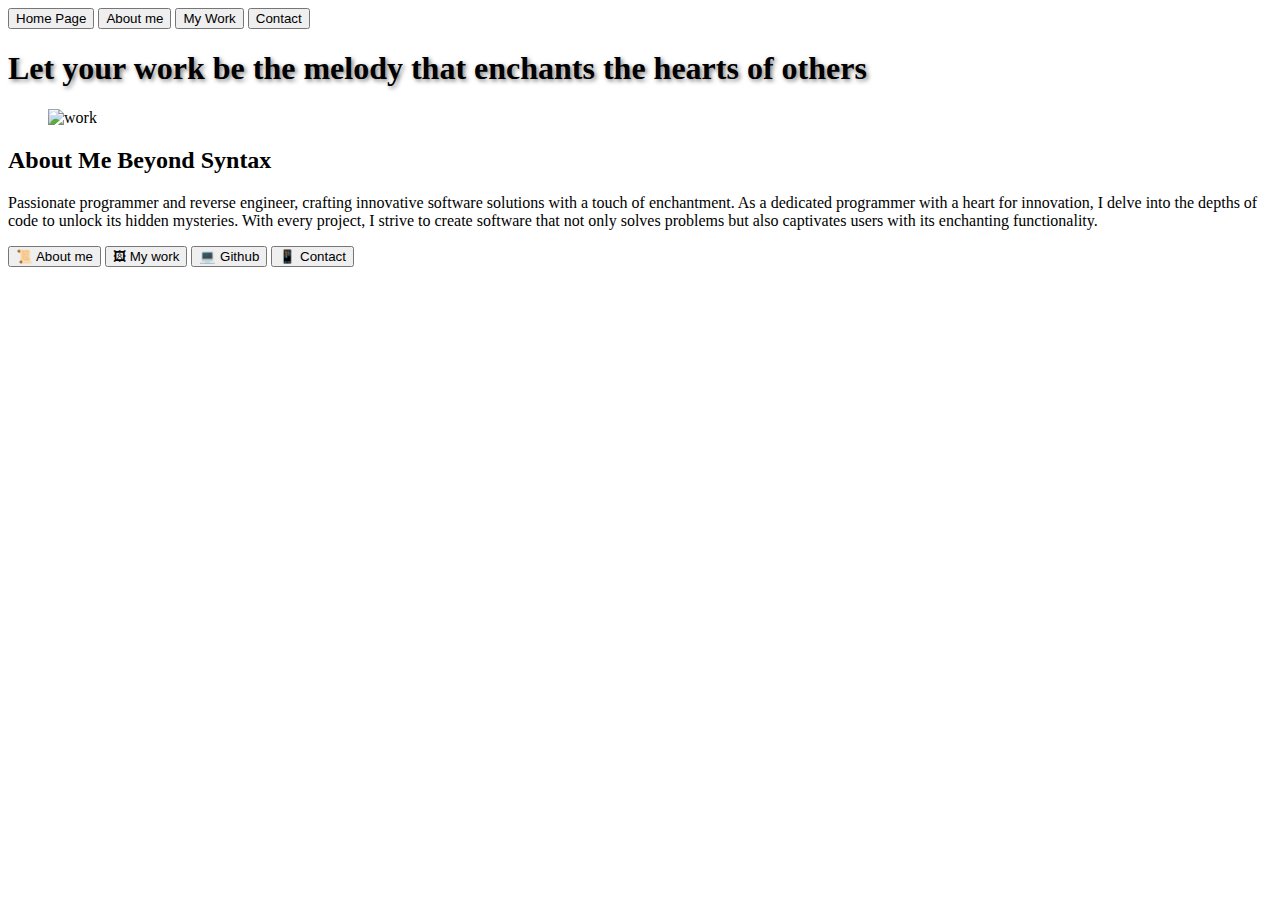
==== index.html @ ad7ff338 "Added better meta tags" ====
<!DOCTYPE html>
<html>
<head>
    <!-- Include daisyUI and Tailwind CSS stylesheets -->
    <link href="https://cdn.jsdelivr.net/npm/daisyui@3.3.1/dist/full.css" rel="stylesheet" type="text/css" />
    <script src="https://ajax.googleapis.com/ajax/libs/jquery/3.6.0/jquery.min.js"></script>
    <script src="https://cdn.tailwindcss.com"></script>
    <link rel="stylesheet" href="stylesheet.css">
    <script src="js/particles.js"></script>
    <script src="js/script.js"></script>
    <meta name="viewport" content="width=device-width, initial-scale=1.0">
    <meta charset="utf-8">

    <title>Home - Portfolio</title>

    <meta name="description" content="Explore the captivating work of Joel Doherty, a visionary artist whose creations transcend the boundaries of imagination and reality. Joel Doherty's art is a mesmerizing blend of bold colors, intricate details, and thought-provoking themes that leave a lasting impression on all who encounter it. With an innovative approach to various mediums, including painting, sculpture, and digital art, Doherty's portfolio is a testament to his boundless creativity and versatility.">
    <meta property="og:title" content="Home - Explore The work of Joel Doherty">
    <meta property="og:site_name" content="Portfolio">
    <meta property="og:description" content="Explore the captivating work of Joel Doherty, a visionary artist whose creations transcend the boundaries of imagination and reality. Joel Doherty's art is a mesmerizing blend of bold colors, intricate details, and thought-provoking themes that leave a lasting impression on all who encounter it. With an innovative approach to various mediums, including painting, sculpture, and digital art, Doherty's portfolio is a testament to his boundless creativity and versatility.">
    <meta property="og:image" content="./img/Main-work.jpg">
    <meta name="twitter:card" content="summary_large_image">
    <meta property="og:type" content="article">
    <meta property="og:locale" content="en_US">
    <meta property="og:author" content="Joel Doherty">
    <meta name="twitter:title" content="Home - Explore The work of Joel Doherty">
    <meta name="twitter:description" content="Explore the captivating work of Joel Doherty, a visionary artist whose creations transcend the boundaries of imagination and reality. Joel Doherty's art is a mesmerizing blend of bold colors, intricate details, and thought-provoking themes that leave a lasting impression on all who encounter it.">
    <meta name="twitter:image" content="./img/Main-work.jpg">
    <link rel="icon" href="https://avatars.githubusercontent.com/u/78729990?v=4" type="image/png">

</head>
<body>
    <!-- Main -->
    <div class="fullColorMain">
    <div class="startingBody slow" id="particles-js">
        <div class="navbar bg-white" id="navbar">
            <div class="flex-1">
              <button class="btn btn-ghost normal-case text-xl text-black">Home Page</button>
              <button class="btn btn-ghost normal-case text-xl text-black" onclick="changeToAbout()" >About me</button>
              <button class="btn btn-ghost normal-case text-xl text-black" onclick="changeToWork()" >My Work</button>
              <button class="btn btn-ghost normal-case text-xl text-black phone-hide" onclick="changeToContact()" >Contact</button>
            </div>
          </div>
        </div>

        <div class="container">
            <div class="bigText">
                <h1 style="text-shadow: 2px 2px 4px rgba(0, 0, 0, 0.5);">Let your work be the melody that enchants the hearts of others</h1>
                <h1></h1>
            </div>
            <div class="card card-compact w-card-custom h-card-custom bg-orange-400 shadow-xl slow" style="align-items: center;">
                <figure><img src="./img/Main-work.jpg" alt="work" /></figure>
                <div class="card-body">
                  <h2 class="card-title text-white">About Me Beyond Syntax</h2>
                  <p class="text-white">Passionate programmer and reverse engineer, crafting innovative software solutions with a touch of enchantment. As a dedicated programmer with a heart for innovation, I delve into the depths of code to unlock its hidden mysteries. With every project, I strive to create software that not only solves problems but also captivates users with its enchanting functionality. </p>
                  <div class="card-actions justify-center"> <!-- Changed 'justify-end' to 'justify-center' -->
                    <button class="btn border border-red-800 bg-red-800 text-white hover:bg-rose-600 active:bg-rose-600 active:text-white shadow-xl" onclick="changeToAbout()">📜 About me</button>
                    <button class="btn border border-red-800 bg-red-800 text-white hover:bg-rose-600 active:bg-rose-600 active:text-white shadow-xl" onclick="changeToWork()">🖼 My work</button>
                    <button class="btn border border-red-800 bg-red-800 text-white hover:bg-rose-600 active:bg-rose-600 active:text-white shadow-xl" onclick="window.open('https://github.com/TheRealJoelmatic', '_blank');">💻 Github</button>
                    <button class="btn border border-red-800 bg-red-800 text-white hover:bg-rose-600 active:bg-rose-600 active:text-white shadow-xl" onclick="changeToContact()">📱 Contact</button>
                  </div>
                </div>
              </div>
        </div>
    </div>
    <!-- About Me -->
    <div class="fullColorAbout disabled-div" id="about">
    </div>
    <div class="fullColorWork disabled-div" id="work">
    </div>
    <div class="fullColorContact disabled-div" id="contact">
    </div>
</div>
</body>
</html>
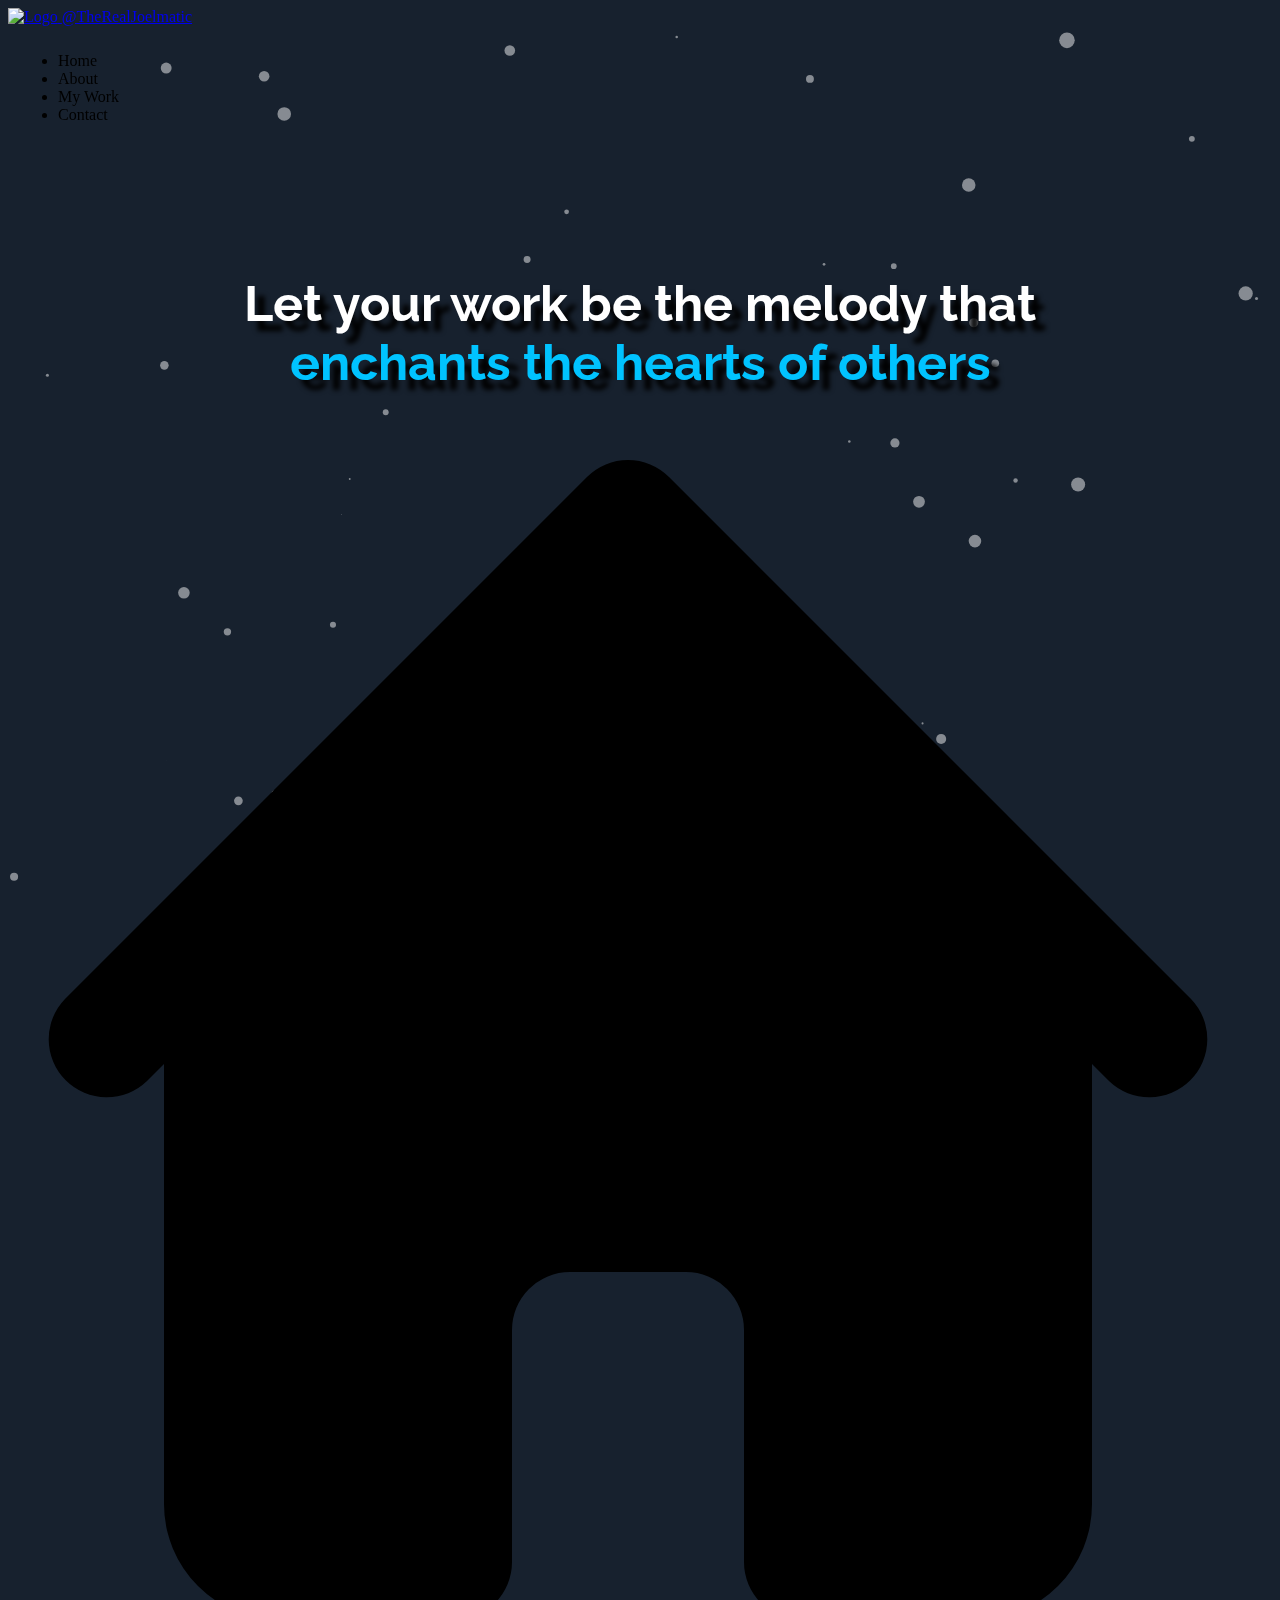
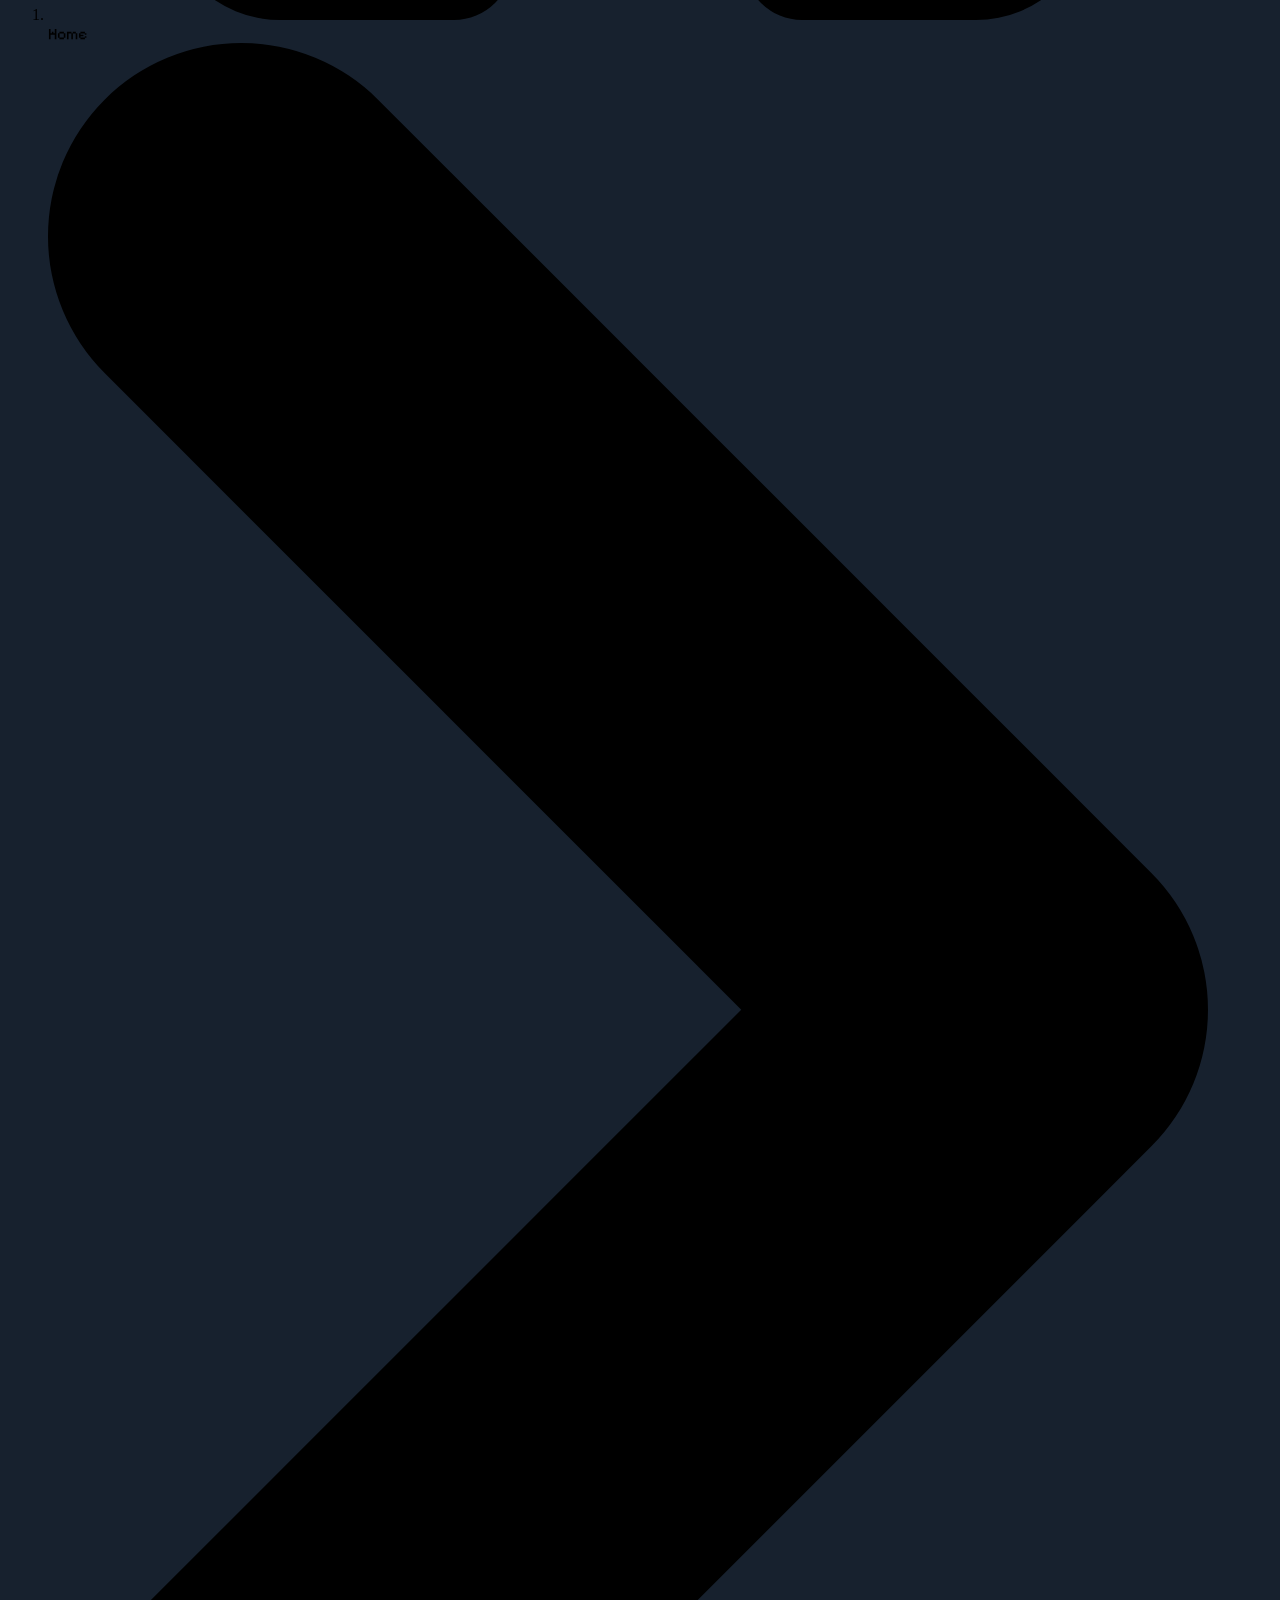
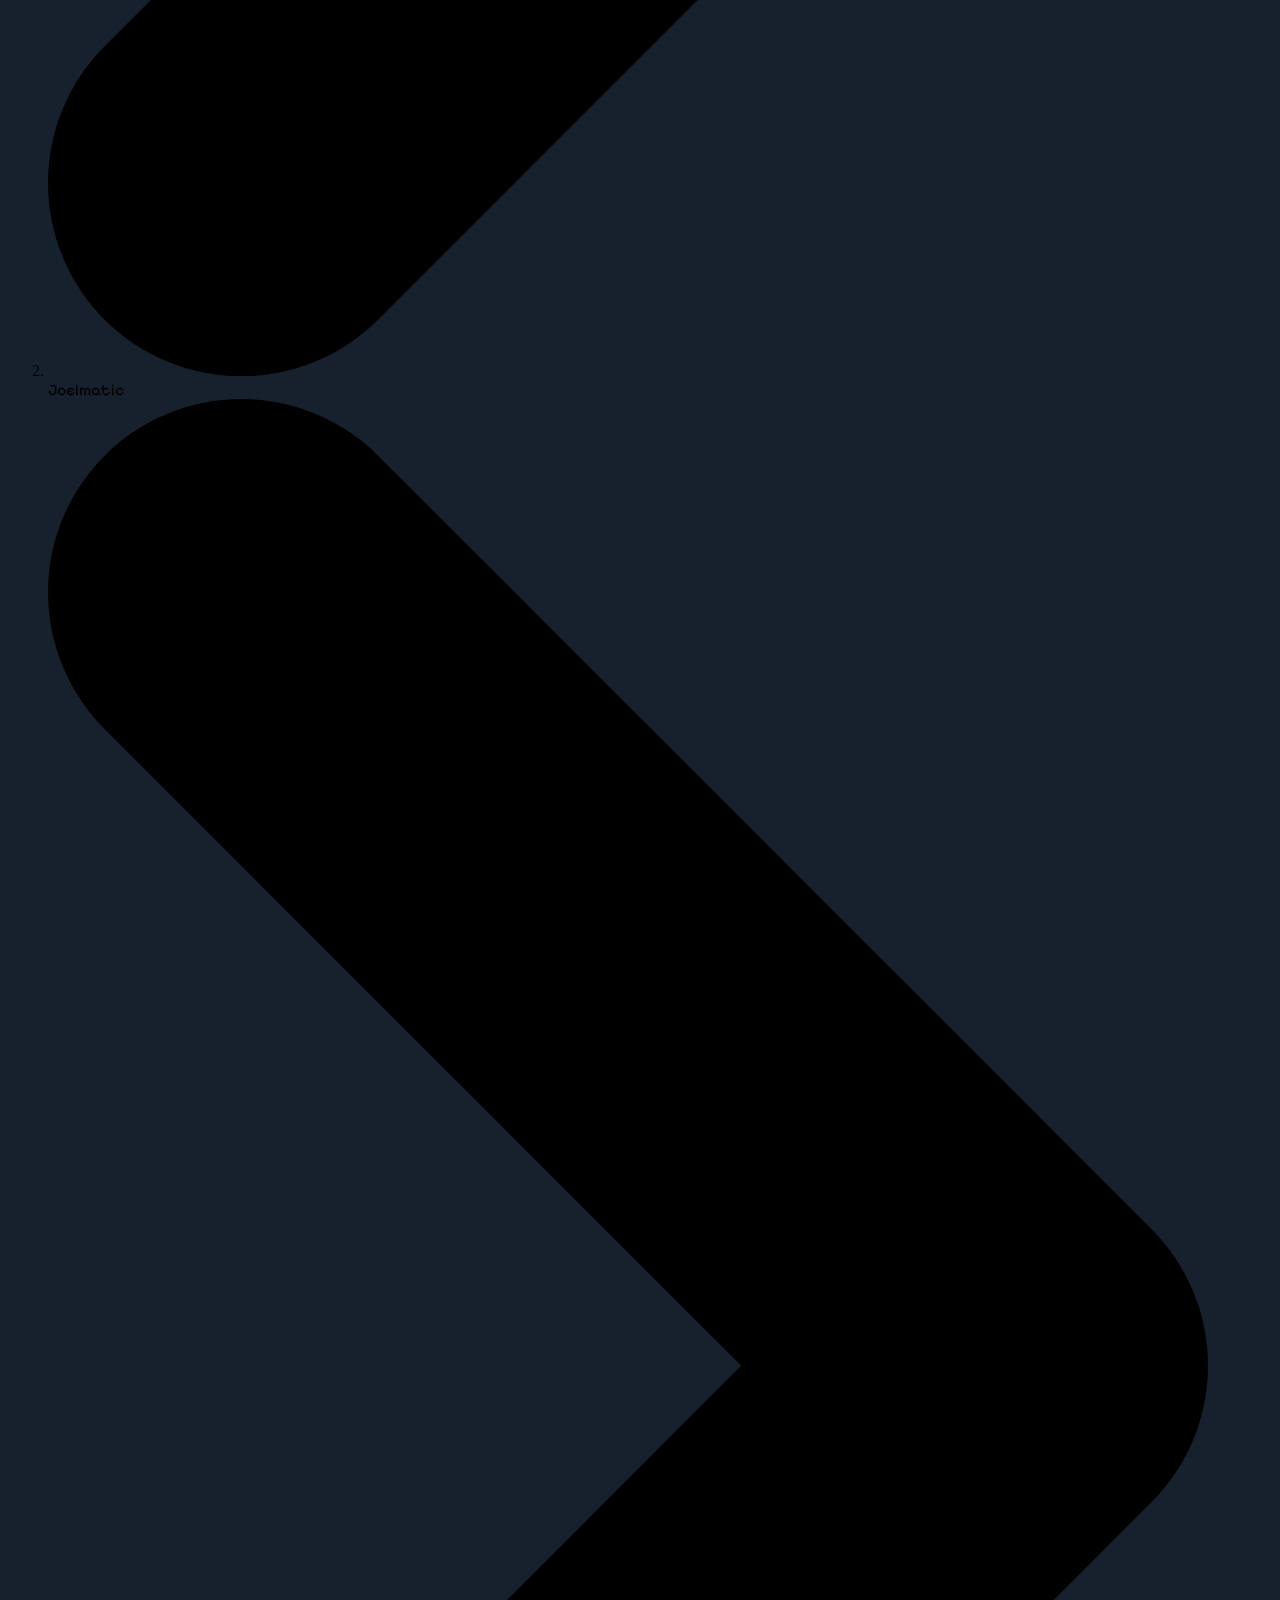
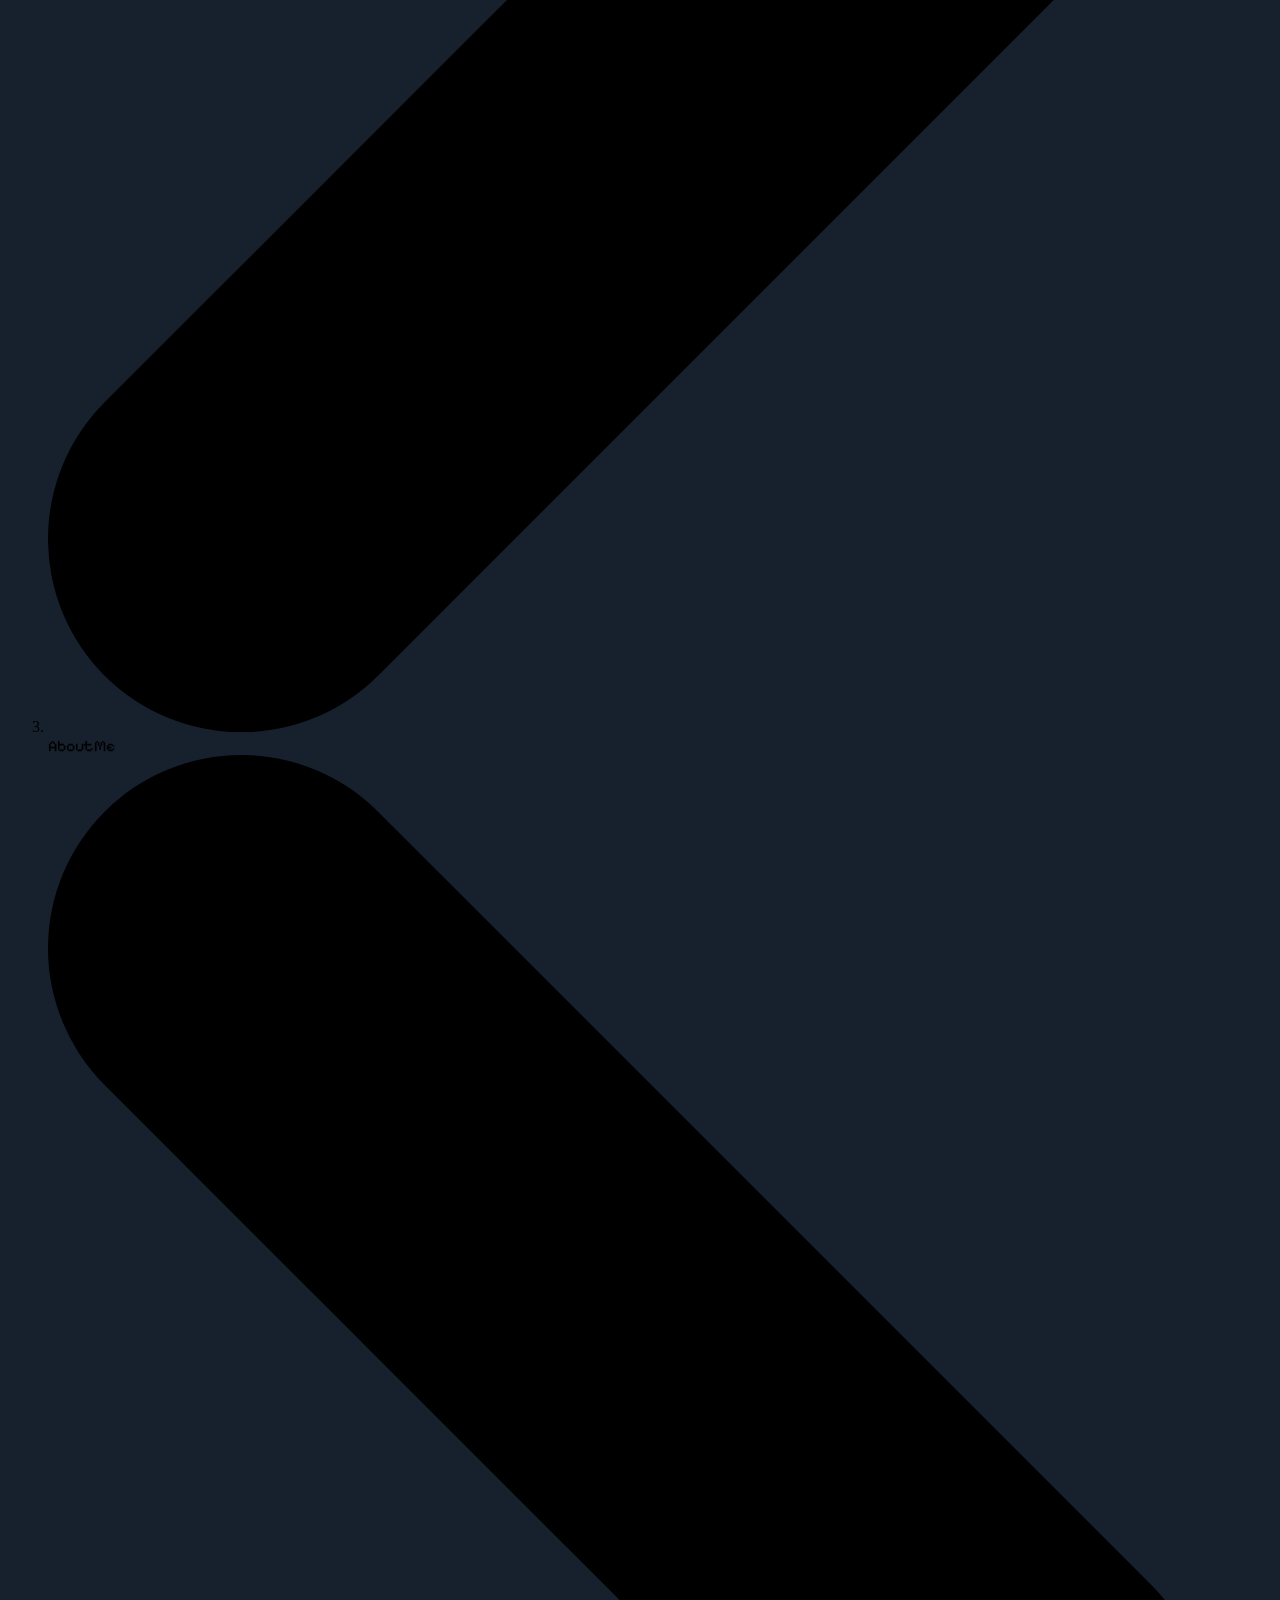
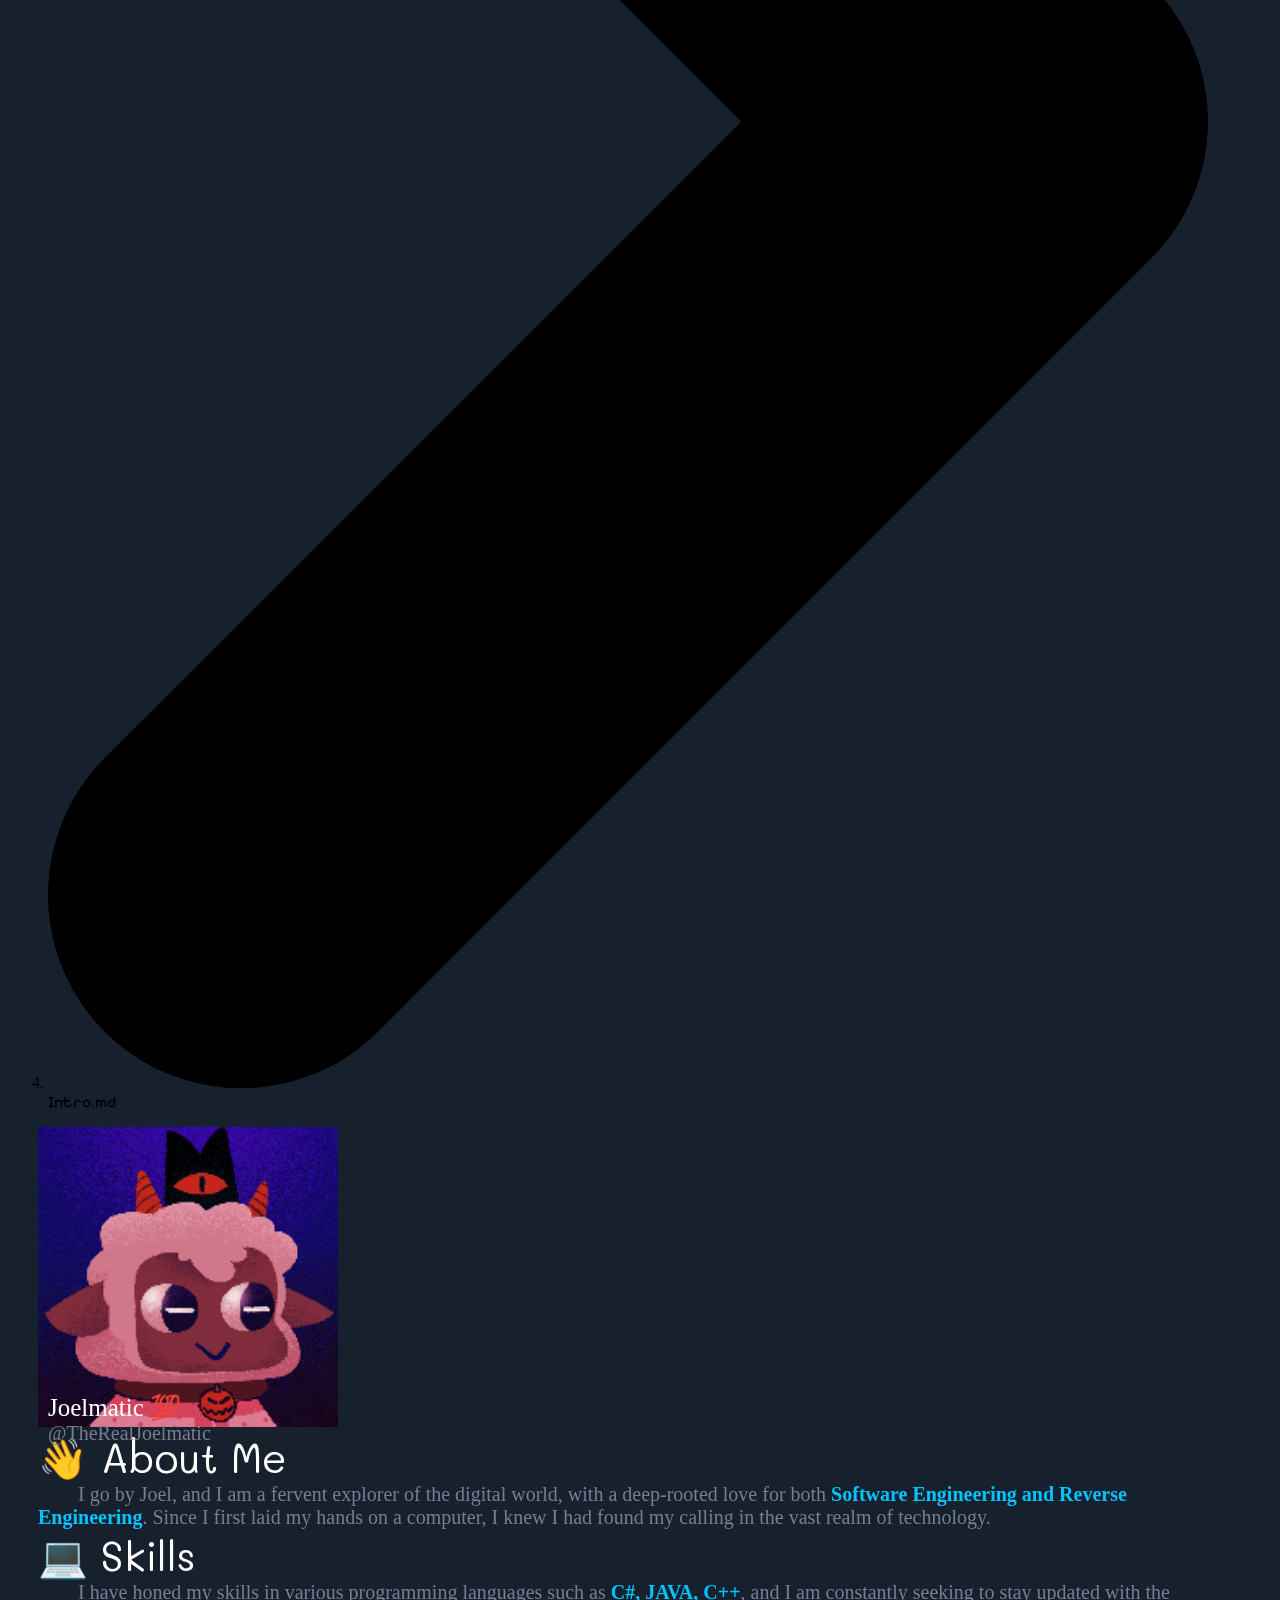
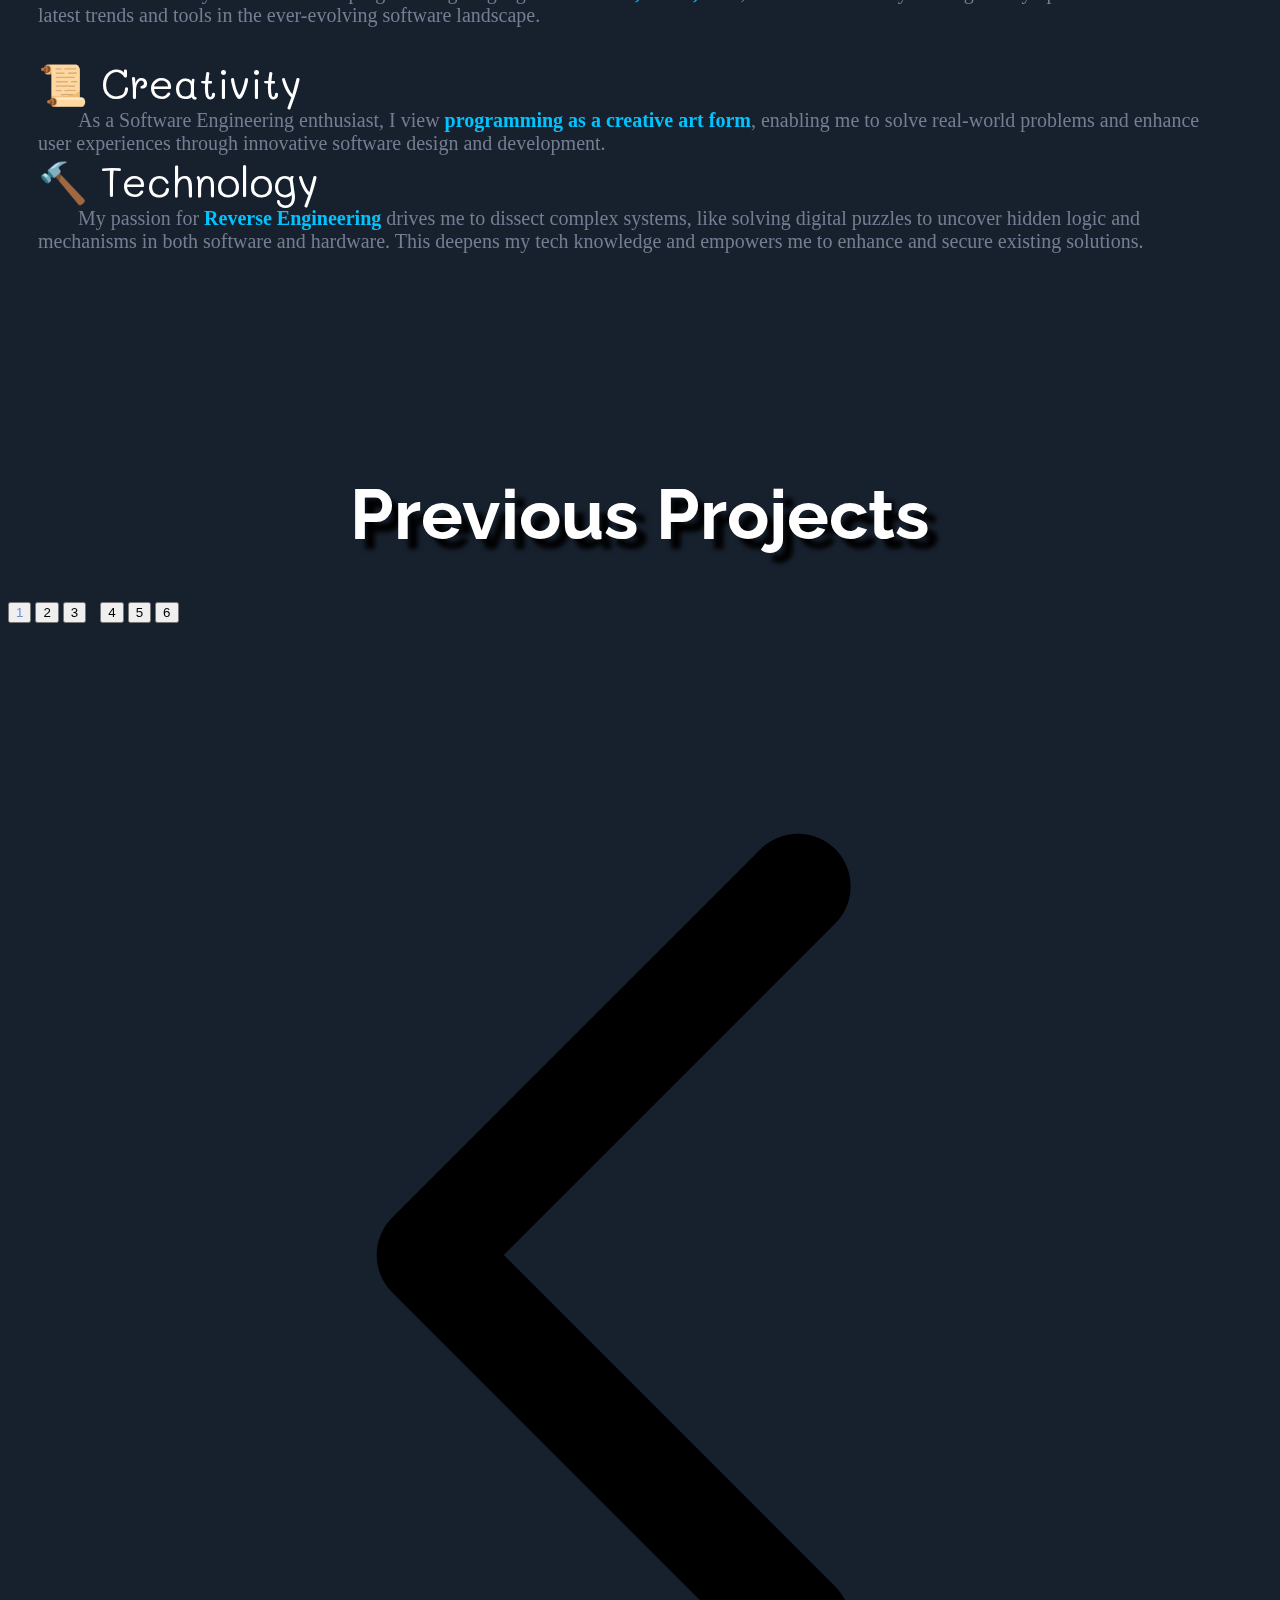
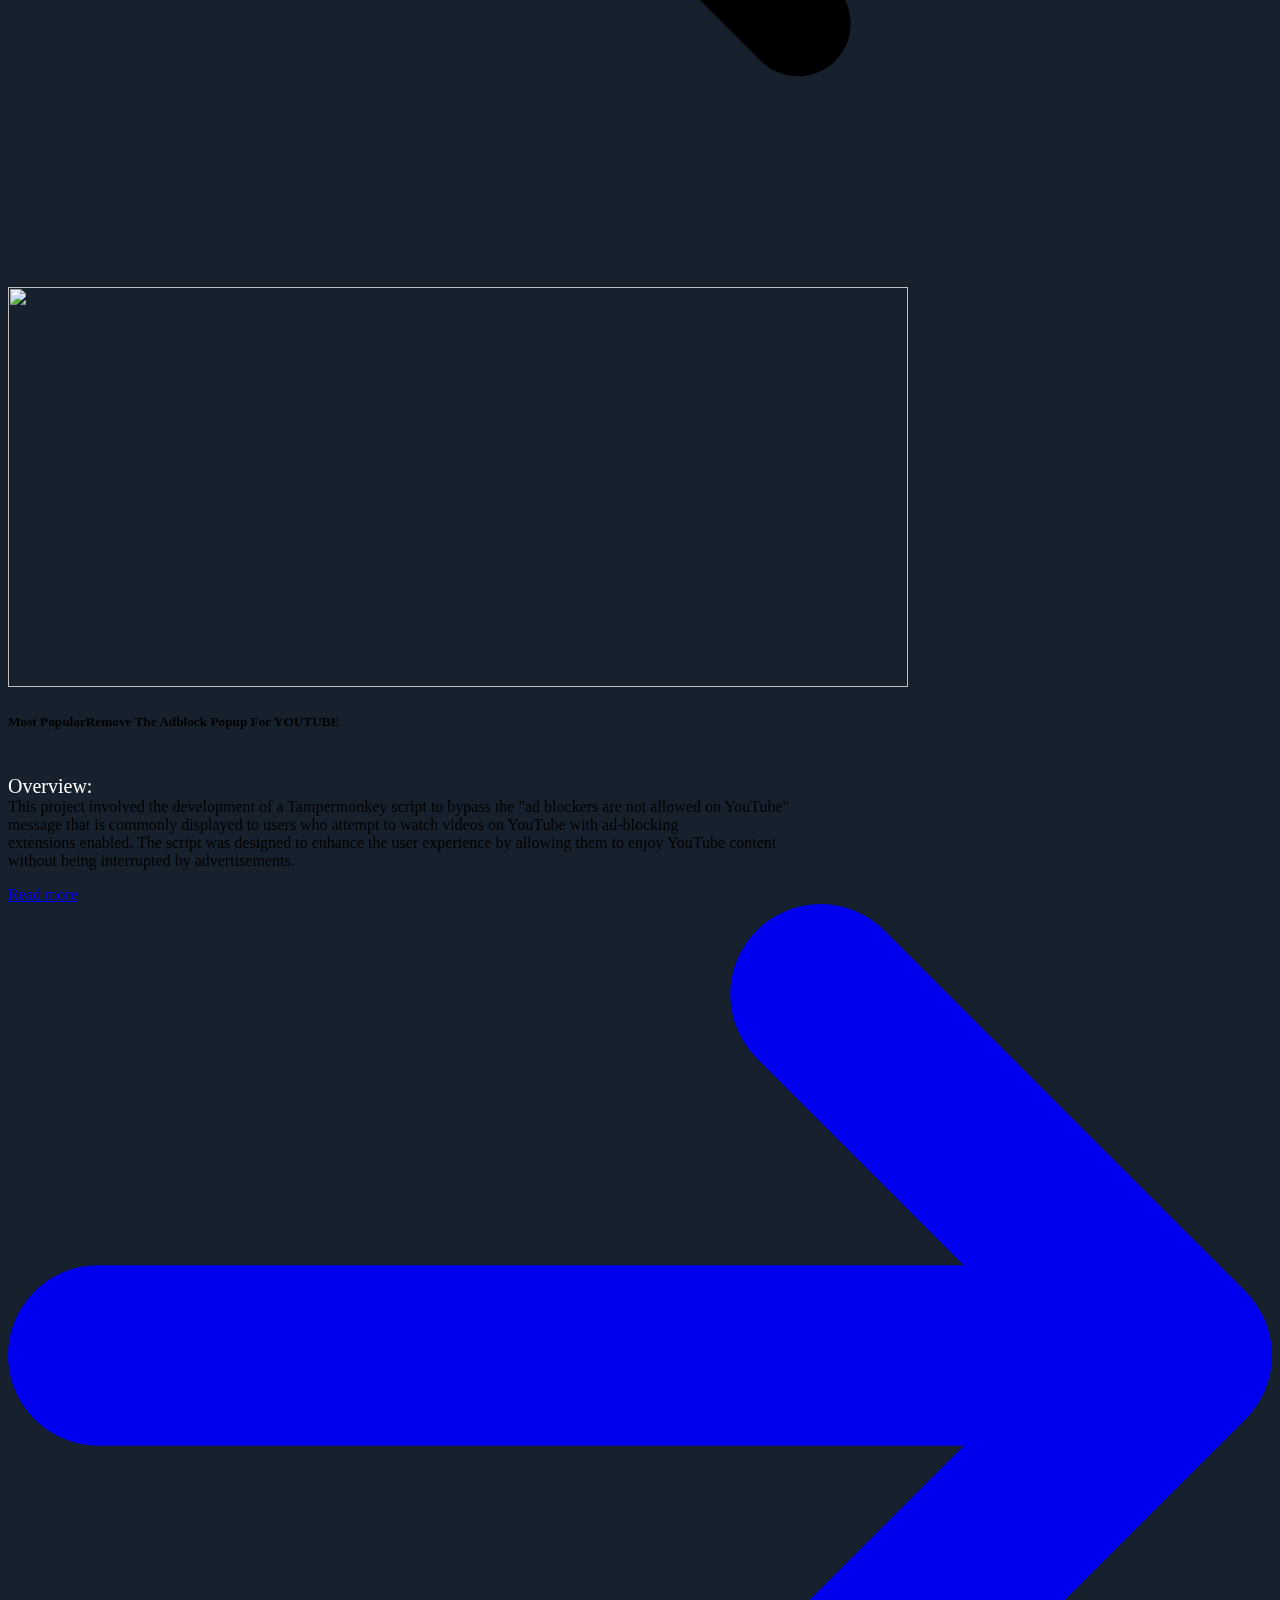
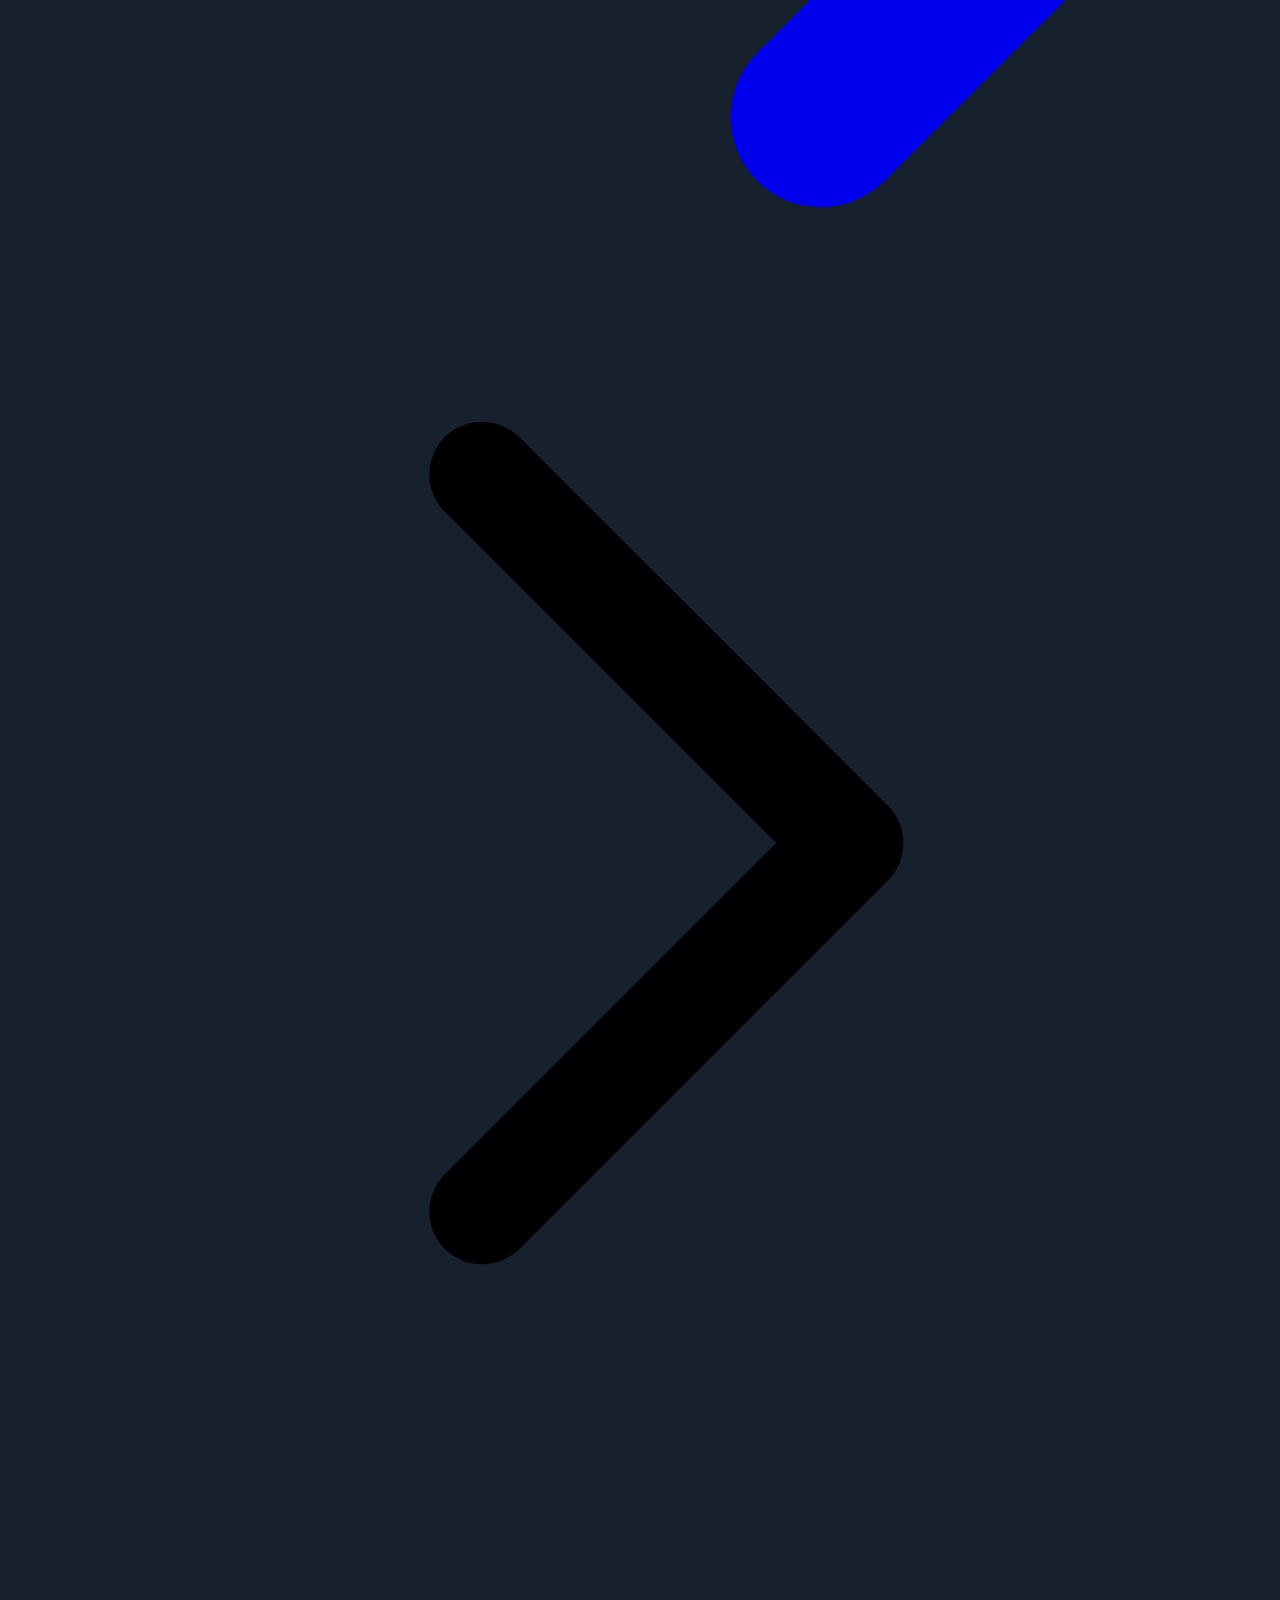
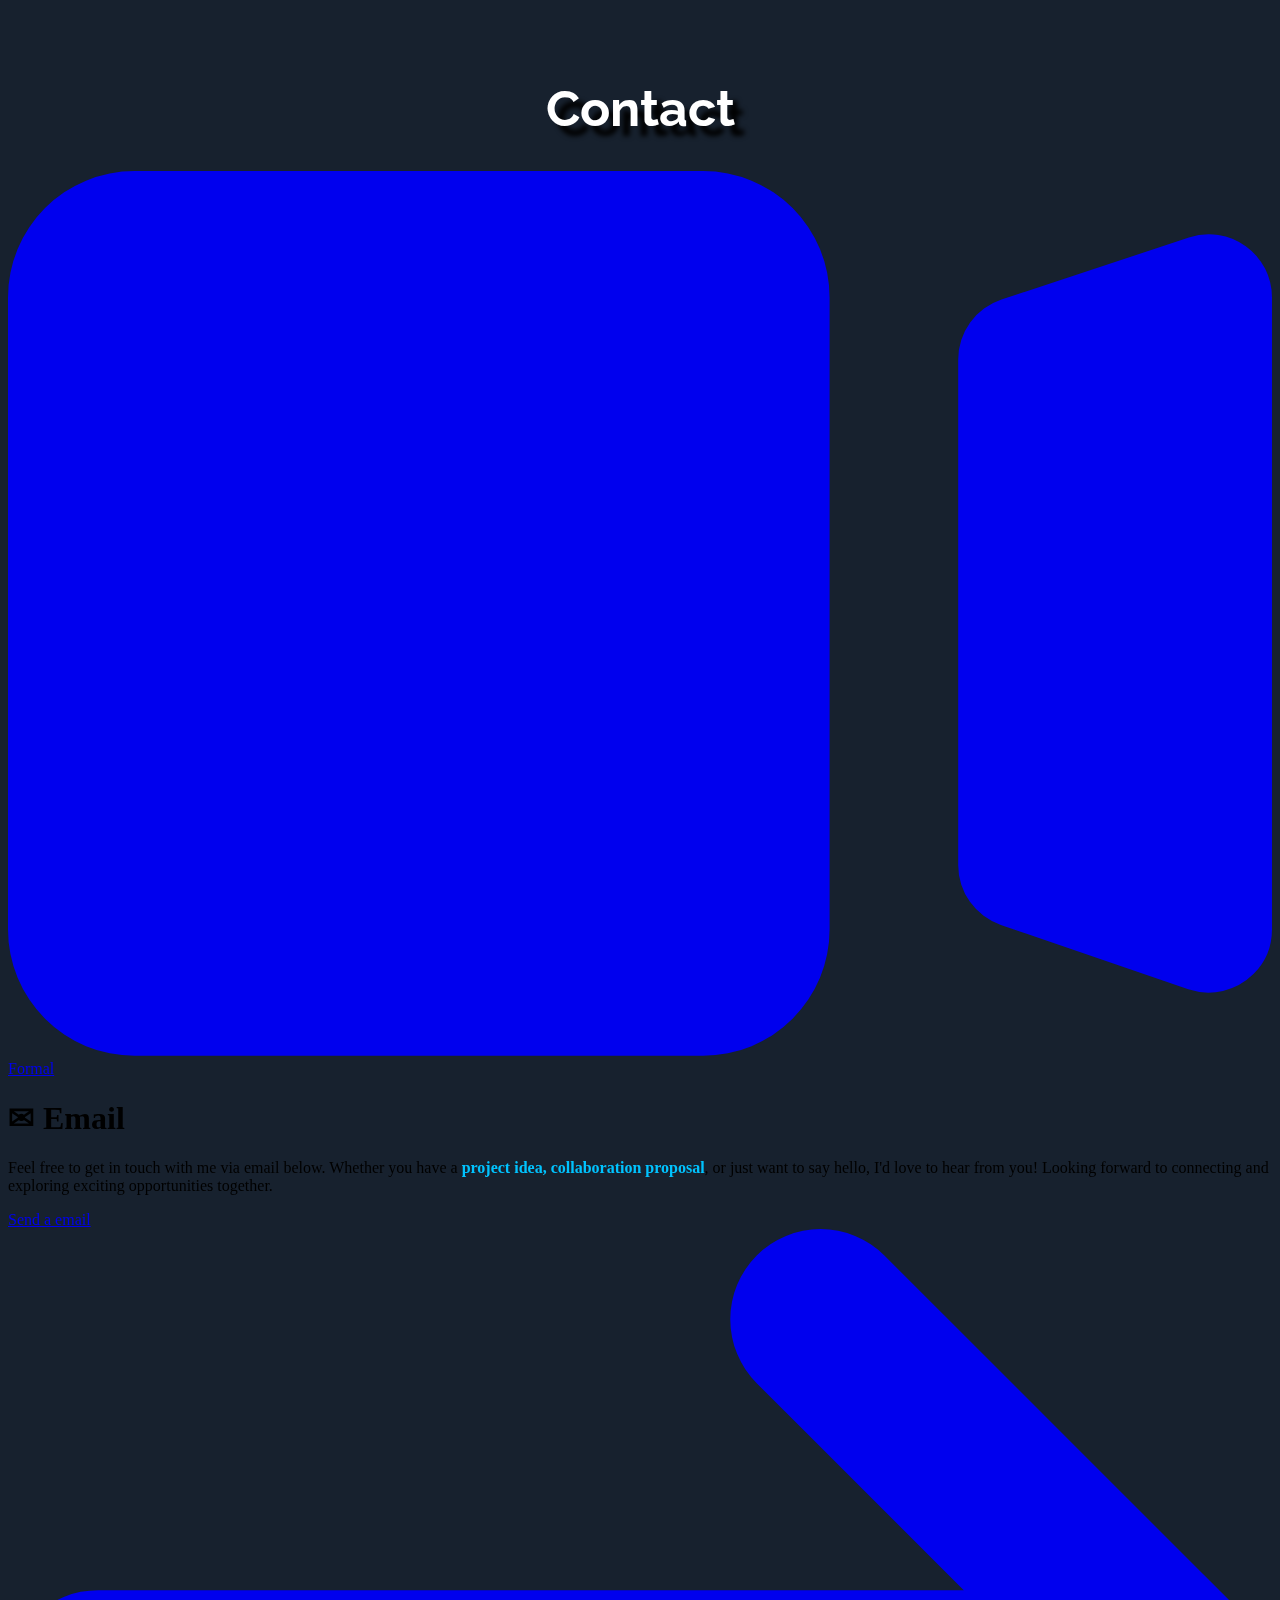
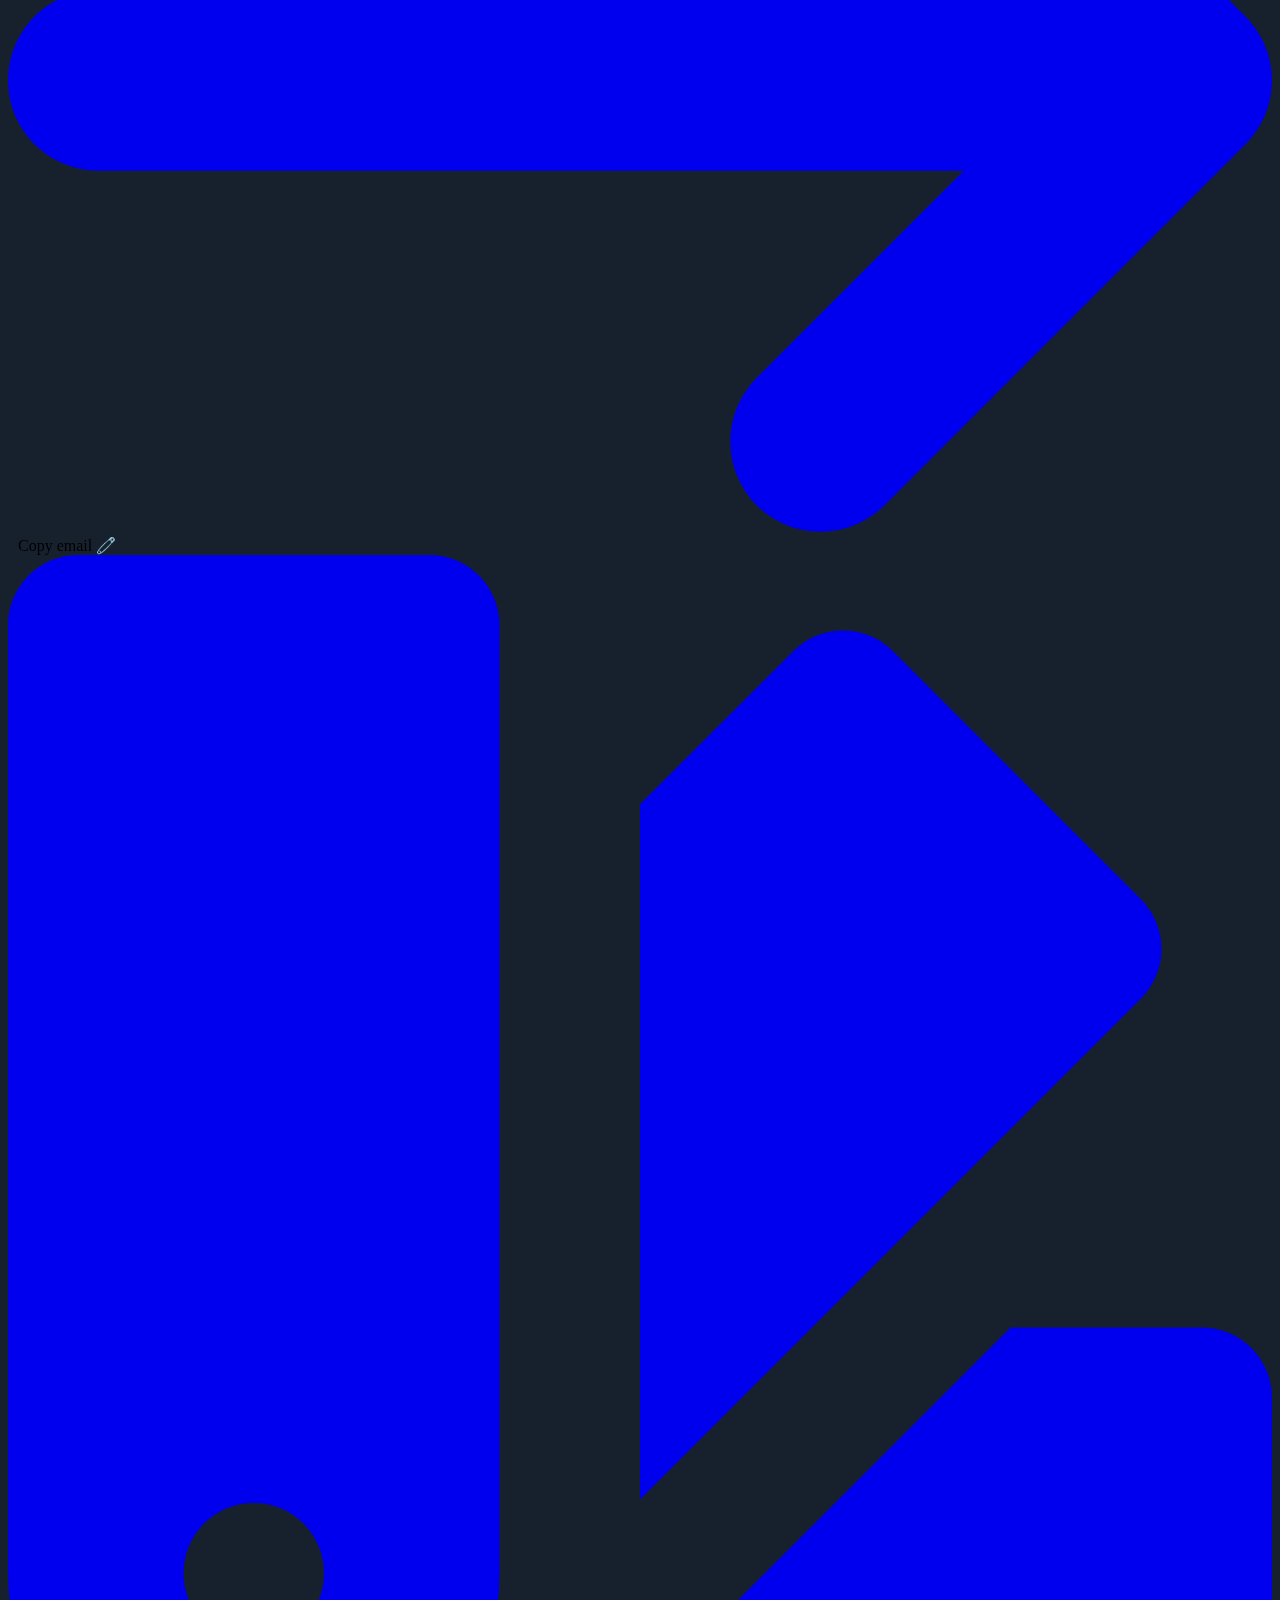
==== commit ec498265: "Add files via upload" ====
--- a/index.html
+++ b/index.html
@@ -1,74 +1,350 @@
-<!DOCTYPE html>
+<!doctype html>
 <html>
-<head>
-    <!-- Include daisyUI and Tailwind CSS stylesheets -->
-    <link href="https://cdn.jsdelivr.net/npm/daisyui@3.3.1/dist/full.css" rel="stylesheet" type="text/css" />
-    <script src="https://ajax.googleapis.com/ajax/libs/jquery/3.6.0/jquery.min.js"></script>
+  <head>
+    <meta charset="UTF-8">
+
+    <link rel="stylesheet" href="https://fonts.googleapis.com/css?family=Pixelify+Sans">
+    <link rel="stylesheet" href="https://fonts.googleapis.com/css?family=Mali">
+    <link rel="stylesheet" href="https://fonts.googleapis.com/css2?family=Raleway:wght@500&display=swap">
+
+
+    <link href="https://cdnjs.cloudflare.com/ajax/libs/flowbite/1.8.1/flowbite.min.css" rel="stylesheet"/>
+    <link href="./index.css" rel="stylesheet" />
+    <link href="./moblie/moblie.css" rel="stylesheet" />
+
     <script src="https://cdn.tailwindcss.com"></script>
-    <link rel="stylesheet" href="stylesheet.css">
+    <script src="https://code.jquery.com/jquery-3.6.0.min.js"></script>
+    <script src="index.js"></script>
     <script src="js/particles.js"></script>
-    <script src="js/script.js"></script>
-    <meta name="viewport" content="width=device-width, initial-scale=1.0">
-    <meta charset="utf-8">
-
-    <title>Home - Portfolio</title>
-
-    <meta name="description" content="Explore the captivating work of Joel Doherty, a visionary artist whose creations transcend the boundaries of imagination and reality. Joel Doherty's art is a mesmerizing blend of bold colors, intricate details, and thought-provoking themes that leave a lasting impression on all who encounter it. With an innovative approach to various mediums, including painting, sculpture, and digital art, Doherty's portfolio is a testament to his boundless creativity and versatility.">
-    <meta property="og:title" content="Home - Explore The work of Joel Doherty">
-    <meta property="og:site_name" content="Portfolio">
-    <meta property="og:description" content="Explore the captivating work of Joel Doherty, a visionary artist whose creations transcend the boundaries of imagination and reality. Joel Doherty's art is a mesmerizing blend of bold colors, intricate details, and thought-provoking themes that leave a lasting impression on all who encounter it. With an innovative approach to various mediums, including painting, sculpture, and digital art, Doherty's portfolio is a testament to his boundless creativity and versatility.">
-    <meta property="og:image" content="./img/Main-work.jpg">
-    <meta name="twitter:card" content="summary_large_image">
-    <meta property="og:type" content="article">
-    <meta property="og:locale" content="en_US">
-    <meta property="og:author" content="Joel Doherty">
-    <meta name="twitter:title" content="Home - Explore The work of Joel Doherty">
-    <meta name="twitter:description" content="Explore the captivating work of Joel Doherty, a visionary artist whose creations transcend the boundaries of imagination and reality. Joel Doherty's art is a mesmerizing blend of bold colors, intricate details, and thought-provoking themes that leave a lasting impression on all who encounter it.">
-    <meta name="twitter:image" content="./img/Main-work.jpg">
+
     <link rel="icon" href="https://avatars.githubusercontent.com/u/78729990?v=4" type="image/png">
 
-</head>
-<body>
-    <!-- Main -->
-    <div class="fullColorMain">
-    <div class="startingBody slow" id="particles-js">
-        <div class="navbar bg-white" id="navbar">
-            <div class="flex-1">
-              <button class="btn btn-ghost normal-case text-xl text-black">Home Page</button>
-              <button class="btn btn-ghost normal-case text-xl text-black" onclick="changeToAbout()" >About me</button>
-              <button class="btn btn-ghost normal-case text-xl text-black" onclick="changeToWork()" >My Work</button>
-              <button class="btn btn-ghost normal-case text-xl text-black phone-hide" onclick="changeToContact()" >Contact</button>
-            </div>
-          </div>
+    <title>@TheRealJoelmatic - Portfolio</title>
+
+  </head>
+  <body>
+    <div id="particles-js"></div>
+    <div id="load" class="center">
+        <div role="status" style="transform: scale(3);">
+            <svg aria-hidden="true" class="w-8 h-8 mr-2 text-gray-200 animate-spin dark:text-gray-600 fill-blue-600" viewBox="0 0 100 101" fill="none" xmlns="http://www.w3.org/2000/svg"><path d="M100 50.5908C100 78.2051 77.6142 100.591 50 100.591C22.3858 100.591 0 78.2051 0 50.5908C0 22.9766 22.3858 0.59082 50 0.59082C77.6142 0.59082 100 22.9766 100 50.5908ZM9.08144 50.5908C9.08144 73.1895 27.4013 91.5094 50 91.5094C72.5987 91.5094 90.9186 73.1895 90.9186 50.5908C90.9186 27.9921 72.5987 9.67226 50 9.67226C27.4013 9.67226 9.08144 27.9921 9.08144 50.5908Z" fill="currentColor"/><path d="M93.9676 39.0409C96.393 38.4038 97.8624 35.9116 97.0079 33.5539C95.2932 28.8227 92.871 24.3692 89.8167 20.348C85.8452 15.1192 80.8826 10.7238 75.2124 7.41289C69.5422 4.10194 63.2754 1.94025 56.7698 1.05124C51.7666 0.367541 46.6976 0.446843 41.7345 1.27873C39.2613 1.69328 37.813 4.19778 38.4501 6.62326C39.0873 9.04874 41.5694 10.4717 44.0505 10.1071C47.8511 9.54855 51.7191 9.52689 55.5402 10.0491C60.8642 10.7766 65.9928 12.5457 70.6331 15.2552C75.2735 17.9648 79.3347 21.5619 82.5849 25.841C84.9175 28.9121 86.7997 32.2913 88.1811 35.8758C89.083 38.2158 91.5421 39.6781 93.9676 39.0409Z" fill="currentFill"/></svg>
+            <span class="sr-only">Loading...</span>
         </div>
-
-        <div class="container">
-            <div class="bigText">
-                <h1 style="text-shadow: 2px 2px 4px rgba(0, 0, 0, 0.5);">Let your work be the melody that enchants the hearts of others</h1>
-                <h1></h1>
-            </div>
-            <div class="card card-compact w-card-custom h-card-custom bg-orange-400 shadow-xl slow" style="align-items: center;">
-                <figure><img src="./img/Main-work.jpg" alt="work" /></figure>
-                <div class="card-body">
-                  <h2 class="card-title text-white">About Me Beyond Syntax</h2>
-                  <p class="text-white">Passionate programmer and reverse engineer, crafting innovative software solutions with a touch of enchantment. As a dedicated programmer with a heart for innovation, I delve into the depths of code to unlock its hidden mysteries. With every project, I strive to create software that not only solves problems but also captivates users with its enchanting functionality. </p>
-                  <div class="card-actions justify-center"> <!-- Changed 'justify-end' to 'justify-center' -->
-                    <button class="btn border border-red-800 bg-red-800 text-white hover:bg-rose-600 active:bg-rose-600 active:text-white shadow-xl" onclick="changeToAbout()">📜 About me</button>
-                    <button class="btn border border-red-800 bg-red-800 text-white hover:bg-rose-600 active:bg-rose-600 active:text-white shadow-xl" onclick="changeToWork()">🖼 My work</button>
-                    <button class="btn border border-red-800 bg-red-800 text-white hover:bg-rose-600 active:bg-rose-600 active:text-white shadow-xl" onclick="window.open('https://github.com/TheRealJoelmatic', '_blank');">💻 Github</button>
-                    <button class="btn border border-red-800 bg-red-800 text-white hover:bg-rose-600 active:bg-rose-600 active:text-white shadow-xl" onclick="changeToContact()">📱 Contact</button>
-                  </div>
-                </div>
-              </div>
+    </div>
+    
+<div id="main" class="inv">
+
+  <!-- Nav Bar-->
+  <nav class="bg-white dark:bg-gray-900 fixed w-full z-20 top-0 left-0 border-b border-gray-200 dark:border-gray-600 nav-b">
+        <div class="max-w-screen-xl flex flex-wrap items-center justify-between mx-auto p-4">
+          <div class="w-full flex justify-start">
+            <a href="https://Joelmatic.com/" class="flex items-start w-full">
+              <img src="https://avatars.githubusercontent.com/u/78729990?v=4" class="h-8 w-8 rounded-full mr-3" alt="Logo">
+              <span class="self-center text-2xl font-semibold whitespace-nowrap dark:text-white underLineEffect" style="transform: translateY(-3px);" >@TheRealJoelmatic</span></a>
+          </div>
+  
+          <div class="items-center justify-between hidden w-full md:flex md:w-auto md:order-1" id="navbar-sticky" style="padding-top: 10px; padding-left: 10px;">
+            <ul class="flex flex-col p-4 md:p-0 mt-4 font-medium border border-gray-100 rounded-lg bg-gray-50 md:flex-row md:space-x-8 md:mt-0 md:border-0 md:bg-white dark:bg-gray-800 md:dark:bg-gray-900 dark:border-gray-700">
+              <li><a class="block py-2 pl-3 pr-4 text-white bg-blue-700 rounded md:bg-transparent md:text-blue-700 md:p-0 md:dark:text-blue-500 ebutton" aria-current="page" onclick="smoothScrollToElement(document.getElementById(`home`));">Home</a></li>
+              <li><a onclick="smoothScrollToElement(document.getElementById(`home`))"; class="cursor-pointer block py-2 pl-3 pr-4 text-gray-900 rounded hover:bg-gray-100 md:hover:bg-transparent md:hover:text-blue-700 md:p-0 md:dark:hover:text-blue-500 dark:text-white dark:hover:bg-gray-700 dark:hover:text-white md:dark:hover:bg-transparent dark:border-gray-700 ebutton" >About</a></li>
+              <li><a onclick="smoothScrollToElement(document.getElementById(`mywork`))"; class="cursor-pointer block py-2 pl-3 pr-4 text-gray-900 rounded hover:bg-gray-100 md:hover:bg-transparent md:hover:text-blue-700 md:p-0 md:dark:hover:text-blue-500 dark:text-white dark:hover:bg-gray-700 dark:hover:text-white md:dark:hover:bg-transparent dark:border-gray-700 ebutton">My Work</a></li>
+              <li><a onclick="smoothScrollToElement(document.getElementById(`contact`))"; class="cursor-pointer block py-2 pl-3 pr-4 text-gray-900 rounded hover:bg-gray-100 md:hover:bg-transparent md:hover:text-blue-700 md:p-0 md:dark:hover:text-blue-500 dark:text-white dark:hover:bg-gray-700 dark:hover:text-white md:dark:hover:bg-transparent dark:border-gray-700 ebutton">Contact</a></li>
+            </ul>
+          </div>
         </div>
-    </div>
-    <!-- About Me -->
-    <div class="fullColorAbout disabled-div" id="about">
-    </div>
-    <div class="fullColorWork disabled-div" id="work">
-    </div>
-    <div class="fullColorContact disabled-div" id="contact">
-    </div>
+  </nav>
+  
+  <!-- Title -->
+  <div>
+    <h1 class="Title" id="home"> 
+      Let your work be the melody that <br> <span style="color: rgb(0, 195, 255);">enchants the hearts of others </span> 
+    </h1>
+  </div>
+  <br>
+  <div style="width: 1200px;" class="bg-white card bg-opacity-50 border border-gray-200 rounded-lg shadow dark:bg-gray-800 dark:border-gray-700 mx-auto">
+      <!-- Breadcrumb -->
+      <nav class="flex px-5 py-3 text-gray-700 border border-gray-200 rounded-lg bg-gray-50 dark:bg-gray-800 dark:border-gray-700 " aria-label="Breadcrumb">
+        <ol class="inline-flex items-center space-x-1 md:space-x-3">
+          <li class="inline-flex items-center">
+            <a class="inline-flex items-center text-sm font-medium text-gray-700 hover:text-blue-600 dark:text-gray-400 dark:hover:text-white" style=" font-family: 'Pixelify Sans', sans-serif">
+              <svg class="w-3 h-3 mr-2.5" aria-hidden="true" xmlns="http://www.w3.org/2000/svg" fill="currentColor" viewBox="0 0 20 20">
+                <path d="m19.707 9.293-2-2-7-7a1 1 0 0 0-1.414 0l-7 7-2 2a1 1 0 0 0 1.414 1.414L2 10.414V18a2 2 0 0 0 2 2h3a1 1 0 0 0 1-1v-4a1 1 0 0 1 1-1h2a1 1 0 0 1 1 1v4a1 1 0 0 0 1 1h3a2 2 0 0 0 2-2v-7.586l.293.293a1 1 0 0 0 1.414-1.414Z"/>
+              </svg>
+              Home
+            </a>
+          </li>
+          <li>
+            <div class="flex items-center mx-auto">
+              <svg class="w-3 h-3 mx-1 text-gray-400" aria-hidden="true" xmlns="http://www.w3.org/2000/svg" fill="none" viewBox="0 0 6 10" >
+                <path stroke="currentColor" stroke-linecap="round" stroke-linejoin="round" stroke-width="2" d="m1 9 4-4-4-4"/>
+              </svg>
+              <a class="ml-1 text-sm font-medium text-gray-700 hover:text-blue-600 md:ml-2 dark:text-gray-400 dark:hover:text-white" style=" font-family: 'Pixelify Sans', sans-serif">Joelmatic</a>
+            </div>
+          </li>
+          <li>
+            <div class="flex items-center">
+              <svg class="w-3 h-3 mx-1 text-gray-400" aria-hidden="true" xmlns="http www.w3.org/2000/svg" fill="none" viewBox="0 0 6 10">
+                <path stroke="currentColor" stroke-linecap="round" stroke-linejoin="round" stroke-width="2" d="m1 9 4-4-4-4"/>
+              </svg>
+              <a class="ml-1 text-sm font-medium text-gray-700 hover:text-blue-600 md:ml-2 dark:text-gray-400 dark:hover:text-white" style=" font-family: 'Pixelify Sans', sans-serif">AboutMe</a>
+            </div>
+          </li>
+          <li>
+            <div class="flex items-center">
+              <svg class="w-3 h-3 mx-1 text-gray-400" aria-hidden="true" xmlns="http www.w3.org/2000/svg" fill="none" viewBox="0 0 6 10">
+                <path stroke="currentColor" stroke-linecap="round" stroke-linejoin="round" stroke-width="2" d="m1 9 4-4-4-4"/>
+              </svg>
+              <a class="ml-1 text-sm font-medium text-gray-700 hover:text-blue-600 md:ml-2 dark:text-gray-400 dark:hover:text-white" style=" font-family: 'Pixelify Sans', sans-serif">Intro.md</a>
+            </div>
+          </li>
+        </ol>
+      </nav>
+    
+      <!-- Image -->
+      <div class="mt-3 flex items-center justify-start" style="margin-left: 30px;">
+        <div class="flex items-center"> <!-- Create a container for the image and text -->
+          <img src="img/prp.gif" class="rounded-full mt-0 self-start pfp" style="width: 300px; height: 300px;" alt="User Image">
+          <div class="text-center ml-4">
+            <div class="flex space-x-4 mx-auto container" style="align-self: flex-start;"> <!-- Create a flex container with horizontal spacing -->
+              <div class="blocky-card block max-w-sm card p-6 bg-white border border-gray-200 rounded-lg shadow hover:bg-gray-100 dark:bg-gray-800 dark:border-gray-700 dark:hover:bg-gray-700">
+                <a class="About-title CardFont" style="margin-top: -240px;"><span id="wave">👋</span> About Me<br></a>
+                <a class="SmallerName"> 
+                  I go by Joel, and I am a fervent explorer of the digital world, with a deep-rooted love for both <span style=" color: rgb(0, 195, 255);font-weight: bold;">Software Engineering and Reverse Engineering</span>. Since I first laid my hands on a computer, I knew I had found my calling in the vast realm of technology. <br>
+                </a>
+              </div>
+              <div class="blocky-card block max-w-sm card p-6 bg-white border border-gray-200 rounded-lg shadow hover:bg-gray-100 dark:bg-gray-800 dark:border-gray-700 dark:hover:bg-gray-700">
+                <a class="About-title CardFont" style="margin-top: -240px;">💻 Skills<br></a>
+                <a class="SmallerName">
+                  I have honed my skills in various programming languages such as <span style=" color: rgb(0, 195, 255);font-weight: bold;">C#, JAVA, C++</span>, and I am constantly seeking to stay updated with the latest trends and tools in the ever-evolving software landscape.
+                </a>
+              </div>
+            </div>
+            <div class="flex space-x-4 " style="margin-top: 30px;" > <!-- Create a flex container with horizontal spacing -->
+              <div class="blocky-card block max-w-sm card p-6 bg-white border border-gray-200 rounded-lg shadow hover:bg-gray-100 dark:bg-gray-800 dark:border-gray-700 dark:hover:bg-gray-700">
+                <a class="About-title CardFont" style="margin-top: -240px;">📜 Creativity<br></a>
+                <a class="SmallerName"> 
+                  As a Software Engineering enthusiast, I view <span style=" color: rgb(0, 195, 255);font-weight: bold;">programming as a creative art form</span>, enabling me to solve real-world problems and enhance user experiences through innovative software design and development. <br>
+                </a>
+              </div>
+              <div class="blocky-card block max-w-sm card p-6 bg-white border border-gray-200 rounded-lg shadow hover:bg-gray-100 dark:bg-gray-800 dark:border-gray-700 dark:hover:bg-gray-700">
+                <a class="About-title CardFont" style="margin-top: -240px; ">🔨 Technology <br></a>
+                <a class="SmallerName">
+                  My passion for <span style=" color: rgb(0, 195, 255);font-weight: bold;">Reverse Engineering</span> drives me to dissect complex systems, like solving digital puzzles to uncover hidden logic and mechanisms in both software and hardware. This deepens my tech knowledge and empowers me to enhance and secure existing solutions.
+                </a>
+              </div>
+            </div>
+          </div>
+          
+        </div>
+      </div>
+      <div style="transform: translateY(-460px);">
+        <a class="UserName mt-0 self-start">Joelmatic 💯<br></a>
+        <a class="SmallerName mt-0 self-start">@TheRealJoelmatic</a>
+      </div>
+  </div>
+  <br>
+
+  <!-- my wi=ork title-->
+  <div class="space-x-4 p-4 justify-center rounded-lg" id="mywork">
+    <h1 class="Title size-mb" style="font-size: 70px; ">
+      Previous Projects
+    </h1>
+    <div class="porject-mb">
+    <div class="flex justify-center porject-mb-tabs">
+      <div class="inline-flex rounded-md shadow-sm" role="group">
+        <button type="button" class="tabs_button px-4 py-2 text-sm font-medium text-gray-900 bg-white border border-gray-200 rounded-l-lg hover:bg-gray-100 hover:text-blue-700 focus:z-10 focus:ring-2 focus:ring-blue-700 focus:text-blue-700 dark:bg-gray-700 dark:border-gray-600 dark:text-white dark:hover:text-white dark:hover:bg-gray-600 dark:focus:ring-blue-500 dark:focus:text-white" onclick="ChangePage(0)">
+          1
+        </button>
+        <button type="button" class="tabs_button px-4 py-2 text-sm font-medium text-gray-900 bg-white border-t border-b border-gray-200 hover:bg-gray-100 hover:text-blue-700 focus:z-10 focus:ring-2 focus:ring-blue-700 focus:text-blue-700 dark:bg-gray-700 dark:border-gray-600 dark:text-white dark:hover:text-white dark:hover:bg-gray-600 dark:focus:ring-blue-500 dark:focus:text-white" onclick="ChangePage(1)">
+          2
+        </button>
+        <button type="button" class="tabs_button px-4 py-2 text-sm font-medium text-gray-900 bg-white border border-gray-200 rounded-r-md hover:bg-gray-100 hover:text-blue-700 focus:z-10 focus:ring-2 focus:ring-blue-700 focus:text-blue-700 dark:bg-gray-700 dark:border-gray-600 dark:text-white dark:hover:text-white dark:hover:bg-gray-600 dark:focus:ring-blue-500 dark:focus:text-white" onclick="ChangePage(2)">
+          3
+        </button>
+        <a style="padding-left: 10px;"></a>
+        <button type="button" class="tabs_button px-4 py-2 text-sm font-medium text-gray-900 bg-white border border-gray-200 rounded-l-lg hover:bg-gray-100 hover:text-blue-700 focus:z-10 focus:ring-2 focus:ring-blue-700 focus:text-blue-700 dark:bg-gray-700 dark:border-gray-600 dark:text-white dark:hover:text-white dark:hover:bg-gray-600 dark:focus:ring-blue-500 dark:focus:text-white" onclick="ChangePage(3)">
+          4
+        </button>
+        <button type="button" class="tabs_button px-4 py-2 text-sm font-medium text-gray-900 bg-white border-t border-b border-gray-200 hover:bg-gray-100 hover:text-blue-700 focus:z-10 focus:ring-2 focus:ring-blue-700 focus:text-blue-700 dark:bg-gray-700 dark:border-gray-600 dark:text-white dark:hover:text-white dark:hover:bg-gray-600 dark:focus:ring-blue-500 dark:focus:text-white" onclick="ChangePage(4)">
+          5
+        </button>
+        <button type="button" class="tabs_button px-4 py-2 text-sm font-medium text-gray-900 bg-white border border-gray-200 rounded-r-md hover:bg-gray-100 hover:text-blue-700 focus:z-10 focus:ring-2 focus:ring-blue-700 focus:text-blue-700 dark:bg-gray-700 dark:border-gray-600 dark:text-white dark:hover:text-white dark:hover:bg-gray-600 dark:focus:ring-blue-500 dark:focus:text-white" onclick="ChangePage(5)">
+          6
+        </button>
+      </div>
+  </div>
+  
+  <!-- WORK -->
+  <div class="flex justify-center p-4 porject-m">
+    <div class="arrow">
+      <svg class="w-40 h-40 text-blue-500 text-opacity-50 hover:text-vlue-700 cursor-pointer arrowing" xmlns="http://www.w3.org/2000/svg" fill="none" viewBox="0 0 24 24" stroke="currentColor" onclick="backPage()">
+        <path stroke-linecap="round" stroke-linejoin="round" stroke-width="2" d="M15 19l-7-7 7-7" />
+      </svg>
+    </div>
+    <!-- card 1 -->
+    <div class="min-w-0 card min-h-[content] bg-white border border-gray-200 rounded-lg shadow dark:bg-gray-800 dark:border-gray-700 overflow-hidden">
+      <a>
+        <img class="rounded-t-lg" id="project-image" src="https://github.com/TheRealJoelmatic/RemoveAdblockThing/raw/main/Thumnail.jpg?raw=true" width="900" height="400" alt="" />
+      </a>
+      <div class="p-5 image-container">
+        <a>
+          <h5 class="mb-2 text-2xl font-bold tracking-tight text-gray-900 dark:text-white" id="project-Title"><span class="bg-yellow-100 text-yellow-800 text-xs font-medium mr-2 px-2.5 py-0.5 rounded dark:bg-yellow-900 dark:text-yellow-300">Most Popular</span>Remove The Adblock Popup For YOUTUBE</h5>
+        </a>
+        <p class="mb-3 font-normal text-gray-500 dark:text-gray-400" id="project-contect"><span style="color: white; font-size: 20px;"><br> Overview: </span><br>
+          
+          This project involved the development of a Tampermonkey script to bypass the "ad blockers are not allowed on YouTube"<br>
+          message that is commonly displayed to users who attempt to watch videos on YouTube with ad-blocking <br>
+          extensions enabled. The script was designed to enhance the user experience by allowing them to enjoy YouTube content<br>
+          without being interrupted by advertisements.</p>
+            
+        <a href="https://github.com/TheRealJoelmatic/RemoveAdblockThing" id="project-button" class="ebutton inline-flex items-center px-3 py-2 text-sm font-medium text-center text-white bg-blue-700 rounded-lg hover:bg-blue-800 focus:ring-4 focus:outline-none focus:ring-blue-300 dark:bg-blue-600 dark:hover:bg-blue-700 dark:focus:ring-blue-800">
+          Read more
+          <svg class="w-3.5 h-3.5 ml-2" aria-hidden="true" xmlns="http://www.w3.org/2000/svg" fill="none" viewBox="0 0 14 10">
+            <path stroke="currentColor" stroke-linecap="round" stroke-linejoin="round" stroke-width="2" d="M1 5h12m0 0L9 1m4 4L9 9"/>
+          </svg>
+        </a>
+      </div>
+    </div>
+    <div class="arrow">
+      <svg class="w-40 h-40 text-blue-500  text-opacity-50 hover:text-vlue-700 cursor-pointer arrowing" xmlns="http://www.w3.org/2000/svg" fill="none" viewBox="0 0 24 24" stroke="currentColor" onclick="nextPage()">
+        <path stroke-linecap="round" stroke-linejoin="round" stroke-width="2" d="M9 5l7 7-7 7" />
+      </svg>
+    </div>
+    <br>
+    <br>
+    <br>
+  </div>
 </div>
-</body>
+</div>
+
+  <!-- Contact -->
+  <div class="space-x-4 p-4 justify-center" id="mywork">
+    <h1 class="Title size-mb"  id="contact">
+      Contact
+    </h1>
+
+    <div>
+      
+<section class="">
+  <div class="py-8 px-4 mx-auto max-w-screen-xl lg:py-16">
+      <div class="bg-gray-50 card dark:bg-gray-800 border border-gray-200 dark:border-gray-700 rounded-lg p-8 md:p-12 mb-8">
+          <a href="#" class="bg-blue-100 text-blue-800 text-xs font-medium inline-flex items-center px-2.5 py-0.5 rounded-md dark:bg-gray-700 dark:text-blue-400 mb-2">
+              <svg class="w-2.5 h-2.5 mr-1.5" aria-hidden="true" xmlns="http://www.w3.org/2000/svg" fill="currentColor" viewBox="0 0 20 14">
+                  <path d="M11 0H2a2 2 0 0 0-2 2v10a2 2 0 0 0 2 2h9a2 2 0 0 0 2-2V2a2 2 0 0 0-2-2Zm8.585 1.189a.994.994 0 0 0-.9-.138l-2.965.983a1 1 0 0 0-.685.949v8a1 1 0 0 0 .675.946l2.965 1.02a1.013 1.013 0 0 0 1.032-.242A1 1 0 0 0 20 12V2a1 1 0 0 0-.415-.811Z"/>
+              </svg>
+              Formal
+          </a>
+          <h1 class="text-gray-900 dark:text-white text-3xl md:text-5xl font-extrabold mb-2">✉ Email</h1>
+          <p class="text-lg font-normal text-gray-500 dark:text-gray-400 mb-6">Feel free to get in touch with me via email below. Whether you have a <span style=" color: rgb(0, 195, 255);font-weight: bold;">project idea, collaboration proposal</span>, or just want to say hello, I'd love to hear from you! Looking forward to connecting and exploring exciting opportunities together.</p>
+          <a href="mailto:joelmaticbusiness@gmail.com" class="ebutton inline-flex justify-center items-center py-2.5 px-5 text-base font-medium text-center text-white rounded-lg bg-blue-700 hover:bg-blue-800 focus:ring-4 focus:ring-blue-300 dark:focus:ring-blue-900">
+              Send a email
+              <svg class="w-3.5 h-3.5 ml-2" aria-hidden="true" xmlns="http://www.w3.org/2000/svg" fill="none" viewBox="0 0 14 10">
+                  <path stroke="currentColor" stroke-linecap="round" stroke-linejoin="round" stroke-width="2" d="M1 5h12m0 0L9 1m4 4L9 9"/>
+              </svg>
+          </a>
+
+          <a onclick="copyToClipboard('joelmaticbusiness@gmail.com'); changeTextOnClick(this, 'Copied !', 1000);"  style="margin-left: 10px;" class="cursor-pointer ebutton inline-flex justify-center items-center py-2.5 px-5 text-base font-medium text-center text-white rounded-lg bg-blue-700 hover:bg-blue-800 focus:ring-4 focus:ring-blue-300 dark:focus:ring-blue-900">
+            Copy email 🧷
+        </a>
+      </div>
+      <div class="grid md:grid-cols-2 gap-8">
+          <div class="bg-gray-50 card dark:bg-gray-800 border border-gray-200 dark:border-gray-700 rounded-lg p-8 md:p-12">
+              <a href="#" class="bg-green-100 text-green-800 text-xs font-medium inline-flex items-center px-2.5 py-0.5 rounded-md dark:bg-gray-700 dark:text-green-400 mb-2">
+                  <svg class="w-2.5 h-2.5 mr-1.5" aria-hidden="true" xmlns="http://www.w3.org/2000/svg" fill="currentColor" viewBox="0 0 18 18">
+                      <path d="M17 11h-2.722L8 17.278a5.512 5.512 0 0 1-.9.722H17a1 1 0 0 0 1-1v-5a1 1 0 0 0-1-1ZM6 0H1a1 1 0 0 0-1 1v13.5a3.5 3.5 0 1 0 7 0V1a1 1 0 0 0-1-1ZM3.5 15.5a1 1 0 1 1 0-2 1 1 0 0 1 0 2ZM16.132 4.9 12.6 1.368a1 1 0 0 0-1.414 0L9 3.55v9.9l7.132-7.132a1 1 0 0 0 0-1.418Z"/>
+                  </svg>
+                  Informal
+              </a>
+              <h2 class="text-gray-900 dark:text-white text-3xl font-extrabold mb-2">🕹 Discord</h2>
+              <p class="text-lg font-normal text-gray-500 dark:text-gray-400 mb-4">Connect with me on Discord: @joelmatic. Whether it's discussing <span style=" color: rgb(0, 195, 255);font-weight: bold;">tech, gaming, bugs</span>, or just having a friendly chat, I'm always open to meeting new people and joining exciting communities. Feel free to send me a friend request or message, and let's share our passions and ideas together. Looking forward to chatting with you!</p>
+              <a>
+              <div onclick="copyToClipboard('@Joelmatic'); changeTextOnClick(this, 'Copied !', 1000);"  class="cursor-pointer ebutton inline-flex justify-center items-center py-2.5 px-5 text-base font-medium text-center text-white rounded-lg bg-blue-700 hover:bg-blue-800 focus:ring-4 focus:ring-blue-300 dark:focus:ring-blue-900">Copy username 🧷
+              </a>
+            </div>
+          </div>
+          <div class="bg-gray-50 card dark:bg-gray-800 border border-gray-200 dark:border-gray-700 rounded-lg p-8 md:p-12">
+              <a href="#" class="bg-purple-100 text-purple-800 text-xs font-medium inline-flex items-center px-2.5 py-0.5 rounded-md dark:bg-gray-700 dark:text-purple-400 mb-2">
+                  <svg class="w-2.5 h-2.5 mr-1.5" aria-hidden="true" xmlns="http://www.w3.org/2000/svg" fill="none" viewBox="0 0 20 16">
+                      <path stroke="currentColor" stroke-linecap="round" stroke-linejoin="round" stroke-width="2" d="M5 4 1 8l4 4m10-8 4 4-4 4M11 1 9 15"/>
+                  </svg>
+                  Code
+              </a>
+              <h2 class="text-gray-900 dark:text-white text-3xl font-extrabold mb-2">💻 Github</h2>
+              <p class="text-lg font-normal text-gray-500 dark:text-gray-400 mb-4"><span style=" color: rgb(0, 195, 255);font-weight: bold;">For code contributions, bug reports, or any collaboration on projects</span>, you can reach me via GitHub. Don't hesitate to open issues, submit pull requests, or simply drop a message on any repository. Let's work together to build innovative solutions and make the coding world a better place! Looking forward to connecting with fellow developers and enthusiasts.</p>
+              <a href="https://github.com/TheRealJoelmatic" class="cursor-pointer ebutton inline-flex justify-center items-center py-2.5 px-5 text-base font-medium text-center text-white rounded-lg bg-blue-700 hover:bg-blue-800 focus:ring-4 focus:ring-blue-300 dark:focus:ring-blue-900">Github
+                  <svg class="w-3.5 h-3.5 ml-2" aria-hidden="true" xmlns="http://www.w3.org/2000/svg" fill="none" viewBox="0 0 14 10">
+                      <path stroke="currentColor" stroke-linecap="round" stroke-linejoin="round" stroke-width="2" d="M1 5h12m0 0L9 1m4 4L9 9"/>
+                  </svg>
+              </a>
+          </div>
+  </div>
+</div>
+</section>
+
+    </div>
+  </div>
+
+   <!-- Card at the bottem right -->
+  <div class="fixed bottom-2 card right-0 max-w-sm p-6 dark:bg-gray-800 border border-gray-200 rounded-lg shadow dark:bg-gray-700 noti" style="border: 2px solid rgb(55, 65, 81); margin-right: 20px; margin-bottom: 20px;">
+    <svg class="w-7 h-7 text-gray-500 dark:text-gray-400 mb-3" aria-hidden="true" xmlns="http://www.w3.org/2000/svg" fill="currentColor" viewBox="0 0 20 20">
+      <path d="M18 5h-.7c.229-.467.349-.980.351-1.500a3.5 3.5 0 0 0-3.5-3.5c-1.717 0-3.215 1.2-4.331 2.481C8.4.842 6.949 0 5.5 0A3.5 3.5 0 0 0 2 3.5c.003.520.123 1.033.351 1.5H2a2 2 0 0 0-2 2v3a1 1 0 0 0 1 1h18a1 1 0 0 0 1-1V7a2 2 0 0 0-2-2ZM8.058 5H5.5a1.5 1.5 0 0 1 0-3c.900 0 2 .754 3.092 2.122-.219.337-.392.635-.534.878Zm6.1 0h-3.742c.933-1.368 2.371-3 3.739-3a1.5 1.5 0 0 1 0 3h.003ZM11 13H9v7h2v-7Zm-4 0H2v5a2 2 0 0 0 2 2h3v-7Zm6 0v7h3a2 2 0 0 0 2-2v-5h-5Z"></path>
+    </svg>
+    <button class="absolute top-2 right-2 w-6 h-6 text-gray-500 dark:text-gray-400" aria-label="Close" onclick="hideElement(this.parentElement)">
+      <svg fill="currentColor" viewBox="0 0 20 20" xmlns="http://www.w3.org/2000/svg" class="w-full h-full">
+        <path fill-rule="evenodd" d="M6.293 6.293a1 1 0 011.414 0L10 8.586l2.293-2.293a1 1 0 111.414 1.414L11.414 10l2.293 2.293a1 1 0 11-1.414 1.414L10 11.414l-2.293 2.293a1 1 0 01-1.414-1.414L8.586 10 6.293 7.707a1 1 0 010-1.414z" clip-rule="evenodd"></path>
+      </svg>
+    </button>
+    <a>
+      <h5 class="mb-2 text-2xl font-semibold tracking-tight text-gray-900 dark:text-white">Enjoy The website?</h5>
+    </a>
+    <p class="mb-3 font-normal text-gray-500 dark:text-gray-400">Show your support by starring it on GitHub:</p>
+    <a href="https://github.com/TheRealJoelmatic/TheRealJoelmatic.github.io" class="inline-flex items-c" style="color: rgb(114,137,218);">Github Repo</a>
+  </div>
+  <!-- footer -->
+  <hr style="color: gray;">
+  <footer class="bg-white dark:bg-gray-900">
+    <div class="mx-auto w-full max-w-screen-xl p-4 py-6 lg:py-8">
+        <div class="md:flex md:justify-between">
+          <div class="mb-6 md:mb-0">
+              <a href="https://Joelmatic.com/" class="flex items-center ">
+                  <img src="https://avatars.githubusercontent.com/u/78729990?v=4" class="h-8 w-8 rounded-full mr-3" alt="FlowBite Logo" />
+                  <span class="self-center text-2xl font-semibold whitespace-nowrap dark:text-white underLineEffect">@TheRealJoelmatic</span>
+              </a>
+          </div>
+          <div class="grid grid-cols-2 gap-8 sm:gap-6 sm:grid-cols-3">
+              <div>
+                  <h2 class="mb-6 text-sm font-semibold text-gray-900 uppercase dark:text-white">Follow us</h2>
+                  <ul class="text-gray-500 dark:text-gray-400 font-medium">
+                      <li class="mb-4">
+                          <a href="https://github.com/TheRealJoelmatic" class="hover:underline ">Github</a>
+                      </li>
+                      <li>
+                          <a href="https://discord.gg/T9ekvJc3QD" class="hover:underline">Discord</a>
+                      </li>
+                  </ul>
+              </div>
+          </div>
+      </div>
+      <hr class="my-6 border-gray-200 sm:mx-auto dark:border-gray-700 lg:my-8" />
+      <div class="sm:flex sm:items-center sm:justify-between">
+          <span class="text-sm text-gray-500 sm:text-center dark:text-gray-400">© 2023 <a href="https://flowbite.com/" class="hover:underline">Joelmatic™</a>. All Rights Reserved.
+          </span>
+          <div class="flex mt-4 space-x-5 sm:justify-center sm:mt-0">
+              <a href="https://discord.gg/T9ekvJc3QD" class="text-gray-500 hover:text-gray-900 dark:hover:text-white">
+                  <svg class="w-4 h-4" aria-hidden="true" xmlns="http://www.w3.org/2000/svg" fill="currentColor" viewBox="0 0 21 16">
+                        <path d="M16.942 1.556a16.3 16.3 0 0 0-4.126-1.3 12.04 12.04 0 0 0-.529 1.1 15.175 15.175 0 0 0-4.573 0 11.585 11.585 0 0 0-.535-1.1 16.274 16.274 0 0 0-4.129 1.3A17.392 17.392 0 0 0 .182 13.218a15.785 15.785 0 0 0 4.963 2.521c.41-.564.773-1.16 1.084-1.785a10.63 10.63 0 0 1-1.706-.83c.143-.106.283-.217.418-.33a11.664 11.664 0 0 0 10.118 0c.137.113.277.224.418.33-.544.328-1.116.606-1.71.832a12.52 12.52 0 0 0 1.084 1.785 16.46 16.46 0 0 0 5.064-2.595 17.286 17.286 0 0 0-2.973-11.59ZM6.678 10.813a1.941 1.941 0 0 1-1.8-2.045 1.93 1.93 0 0 1 1.8-2.047 1.919 1.919 0 0 1 1.8 2.047 1.93 1.93 0 0 1-1.8 2.045Zm6.644 0a1.94 1.94 0 0 1-1.8-2.045 1.93 1.93 0 0 1 1.8-2.047 1.918 1.918 0 0 1 1.8 2.047 1.93 1.93 0 0 1-1.8 2.045Z"/>
+                    </svg>
+                  <span class="sr-only">Discord community</span>
+              </a>
+              <a href="https://github.com/TheRealJoelmatic" class="text-gray-500 hover:text-gray-900 dark:hover:text-white">
+                  <svg class="w-4 h-4" aria-hidden="true" xmlns="http://www.w3.org/2000/svg" fill="currentColor" viewBox="0 0 20 20">
+                        <path fill-rule="evenodd" d="M10 .333A9.911 9.911 0 0 0 6.866 19.65c.5.092.678-.215.678-.477 0-.237-.01-1.017-.014-1.845-2.757.6-3.338-1.169-3.338-1.169a2.627 2.627 0 0 0-1.1-1.451c-.9-.615.07-.6.07-.6a2.084 2.084 0 0 1 1.518 1.021 2.11 2.11 0 0 0 2.884.823c.044-.503.268-.973.63-1.325-2.2-.25-4.516-1.1-4.516-4.9A3.832 3.832 0 0 1 4.7 7.068a3.56 3.56 0 0 1 .095-2.623s.832-.266 2.726 1.016a9.409 9.409 0 0 1 4.962 0c1.89-1.282 2.717-1.016 2.717-1.016.366.83.402 1.768.1 2.623a3.827 3.827 0 0 1 1.02 2.659c0 3.807-2.319 4.644-4.525 4.889a2.366 2.366 0 0 1 .673 1.834c0 1.326-.012 2.394-.012 2.72 0 .263.18.572.681.475A9.911 9.911 0 0 0 10 .333Z" clip-rule="evenodd"/>
+                  </svg>
+                  <span class="sr-only">GitHub account</span>
+              </a>
+          </div>
+      </div>
+    </div>
+</footer>
+
+  </body>
 </html>--- a/index.css
+++ b/index.css
@@ -0,0 +1,193 @@
+body{
+    /*background-image: url('img/Bakcground.jpg');*/
+    background-color: rgb(23, 33, 46);
+    background-repeat: no-repeat;
+    background-size: cover;
+    background-attachment: fixed;
+}
+
+.Title{
+    margin-top: 150px;
+    color: rgb(255, 255, 255);
+    font-family: 'Raleway', sans-serif;
+    text-align: center;
+    font-size: 50px;
+    text-shadow: 10px 10px 5px black;
+}
+
+.UserName{
+    color: white;
+    font-size: 25px;
+    padding-left: 40px;
+}
+
+.SmallerName{
+    color: rgb(118, 125, 146);
+    font-size: 20px;
+    padding-left: 40px;
+}
+
+.card:hover {
+    transform: scale(1.01);
+}
+
+.Title:hover{
+    transform: translateY(-4px);
+}
+.tabs_button:hover{
+    transform: translateY(-2px);
+}
+.arrowing:hover{
+    transform: scale(1.06);
+}
+.pfp:hover{
+    transform: scale(1.01);
+}
+.ebutton:hover{
+    transform: translateY(-2px);
+}
+.About-title{
+    color: white;
+    font-size: 40px;
+    align-items: center;
+    text-align: center;
+}
+
+.CardFont{
+    font-family: 'Mali', cursive;
+}
+.bestFont{
+    font-family: 'Pixelify Sans', sans-serif;
+}
+.bottom-right {
+    position: absolute;
+    bottom: 0;
+    right: 0;
+    padding: 10px;
+}
+.center {
+    display: flex;
+    justify-content: center;
+    align-items: center;
+    height: 100vh; /* This ensures the container takes the full viewport height */
+}
+.inv{
+    display: none;
+}
+.conveyor-belt {
+    width: 100%;
+    white-space: nowrap;
+    overflow: hidden;
+}
+
+.image-container {
+    cursor: pointer;
+}
+
+.arrow{
+    display: flex;
+    align-items: center; /* Center vertically */
+  }
+
+.active-Button{
+    color: #7289da !important;
+}
+
+.overlay {
+    display: none;
+    position: fixed;
+    top: 0;
+    left: 0;
+    width: 100%;
+    height: 100%;
+    background-color: rgba(0, 0, 0, 0.7);
+}
+
+.overlay img {
+    margin: 10% auto;
+    display: block;
+    max-width: 80%;
+    max-height: 80%;
+}
+
+.close-button {
+    position: absolute;
+    top: 10px;
+    right: 10px;
+    color: white;
+    font-size: 24px;
+    cursor: pointer;
+}
+
+.underLineEffect:hover{
+    text-decoration: underline;
+}
+
+#particles-js {
+    position: fixed;
+    top: 0;
+    left: 0;
+    width: 100%;
+    height: 100%;
+    z-index: -1;
+}
+
+.wave {
+    animation-name: wave-animation;  /* Refers to the name of your @keyframes element below */
+    animation-duration: 2.5s;        /* Change to speed up or slow down */
+    animation-iteration-count: infinite;  /* Never stop waving :) */
+    transform-origin: 70% 70%;       /* Pivot around the bottom-left palm */
+    display: inline-block;
+}
+
+.wave{
+    font-size: 48px;
+}
+
+@keyframes wave-animation {
+    0% { transform: rotate( 0.0deg) }
+    10% { transform: rotate(14.0deg) }  /* The following five values can be played with to make the waving more or less extreme */
+    20% { transform: rotate(-8.0deg) }
+    30% { transform: rotate(14.0deg) }
+    40% { transform: rotate(-4.0deg) }
+    50% { transform: rotate(10.0deg) }
+    60% { transform: rotate( 0.0deg) }  /* Reset for the last half to pause */
+    100% { transform: rotate( 0.0deg) }
+}
+
+/* Scrollbar size */
+::-webkit-scrollbar {
+    width: 10px;
+    height: 10px;
+    transition: 1.0s;
+}
+
+::-webkit-scrollbar-thumb {
+    background-color: rgba(127, 127, 127, 0.6);
+    background-clip: padding-box;
+    border: 2px solid transparent;
+    border-radius: 5px;
+    transition: 1.0s;
+}
+
+::-webkit-scrollbar-thumb:vertical:hover,
+::-webkit-scrollbar-thumb:horizontal:hover {
+    background-color: rgb(110, 110, 110);
+    transition: 0.3s;
+}
+
+::-webkit-scrollbar-track {
+    background-color: transparent;
+}
+
+
+
+::-webkit-scrollbar-thumb:vertical:active,
+::-webkit-scrollbar-thumb:horizontal:active {
+    background: rgba(95, 91, 91, 1);
+
+}
+
+::-webkit-scrollbar-corner {
+    background: none;
+}--- a/moblie/moblie.css
+++ b/moblie/moblie.css
@@ -0,0 +1,38 @@
+@media screen and (max-width: 1024px) 
+{
+    body{
+        overflow-x: hidden;
+    }
+    .Title{
+        font-size: 60px;
+        align-items: center;
+    }
+    .blocky-card{
+        display: flex; /* Use flex display to arrange cards in a row */
+        flex-direction: column; /* Lay out cards vertically */
+        align-items: center;
+    }
+
+    .noti{
+        display: none;
+    }
+
+    .size-mb{
+        font-size: 120px !important;
+        align-items: center;
+        display: flex;
+        justify-content: center;
+        left: 0%;
+    }
+
+    .porject-mb{
+        width: 1024;
+        height: 200;
+    }
+
+    .porject-mb-tabs{
+        transform: scale(2);
+        margin: 0 auto !important;
+    }
+
+}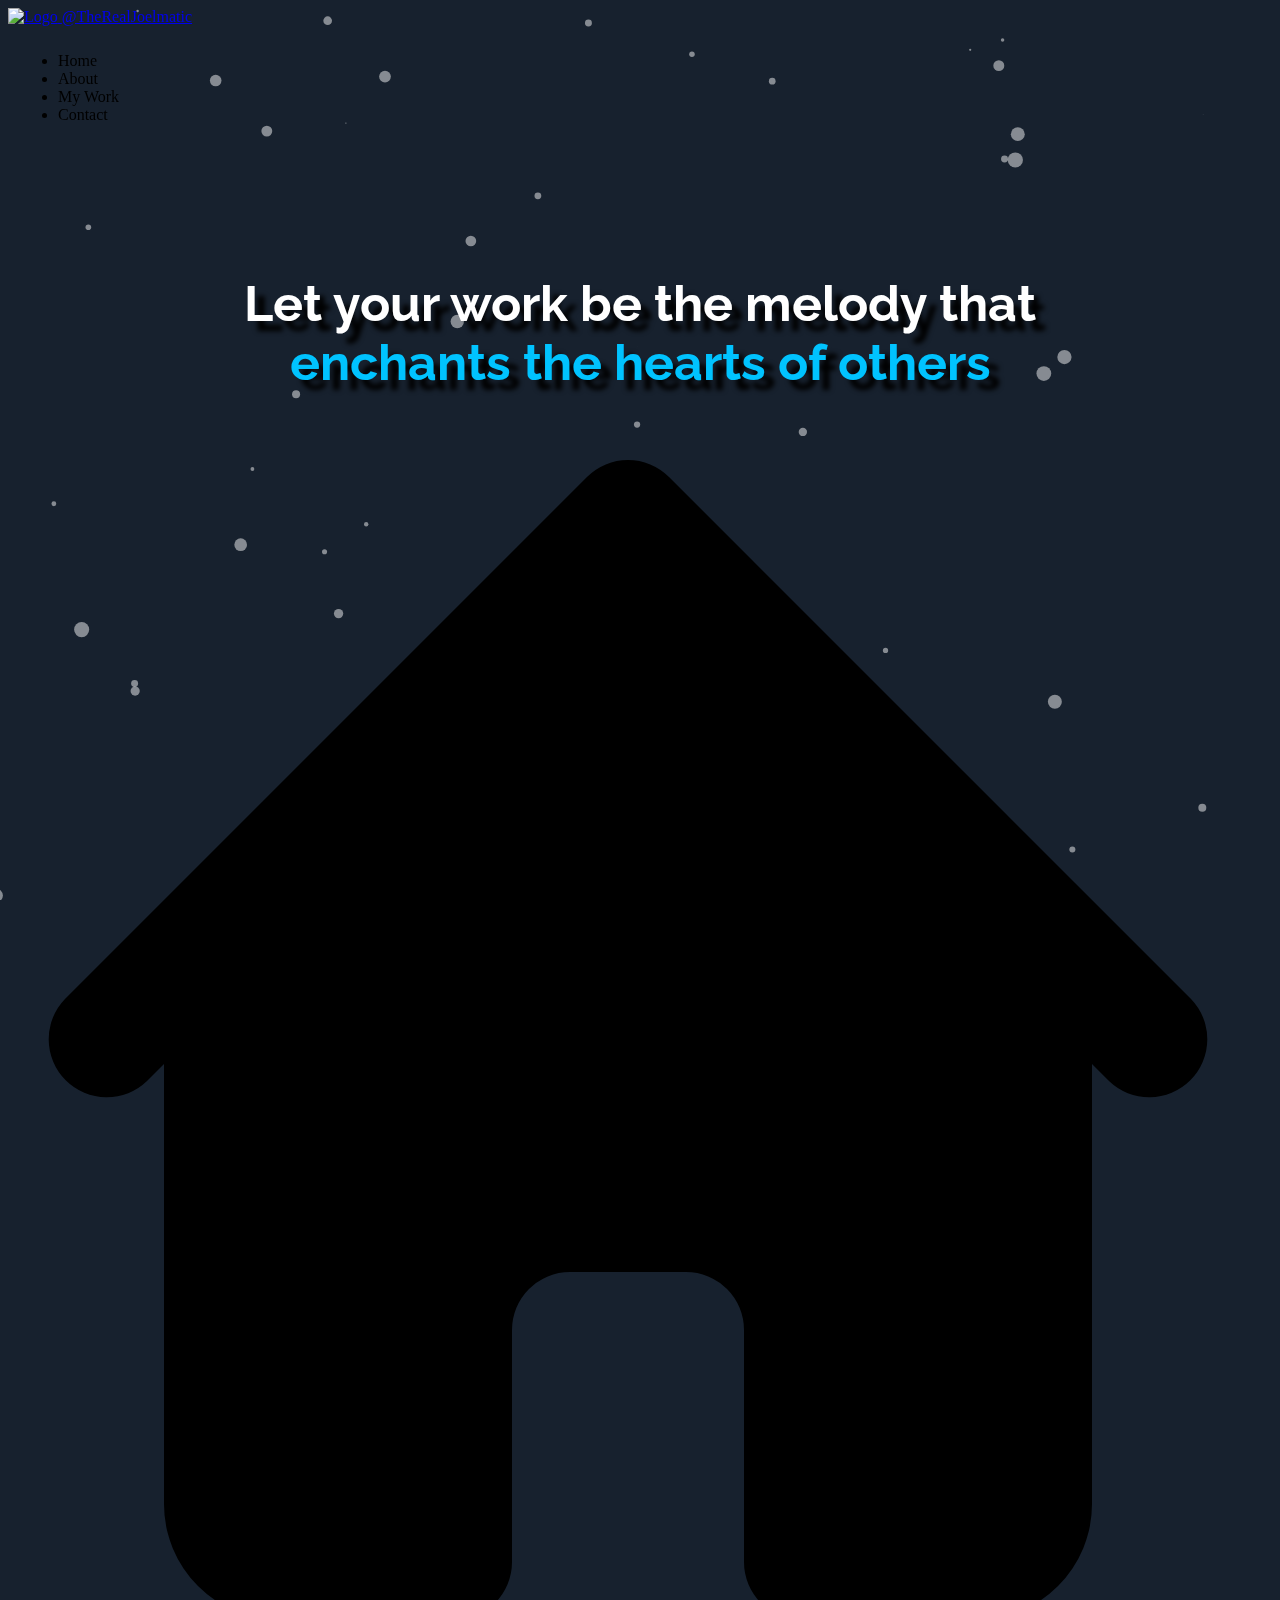
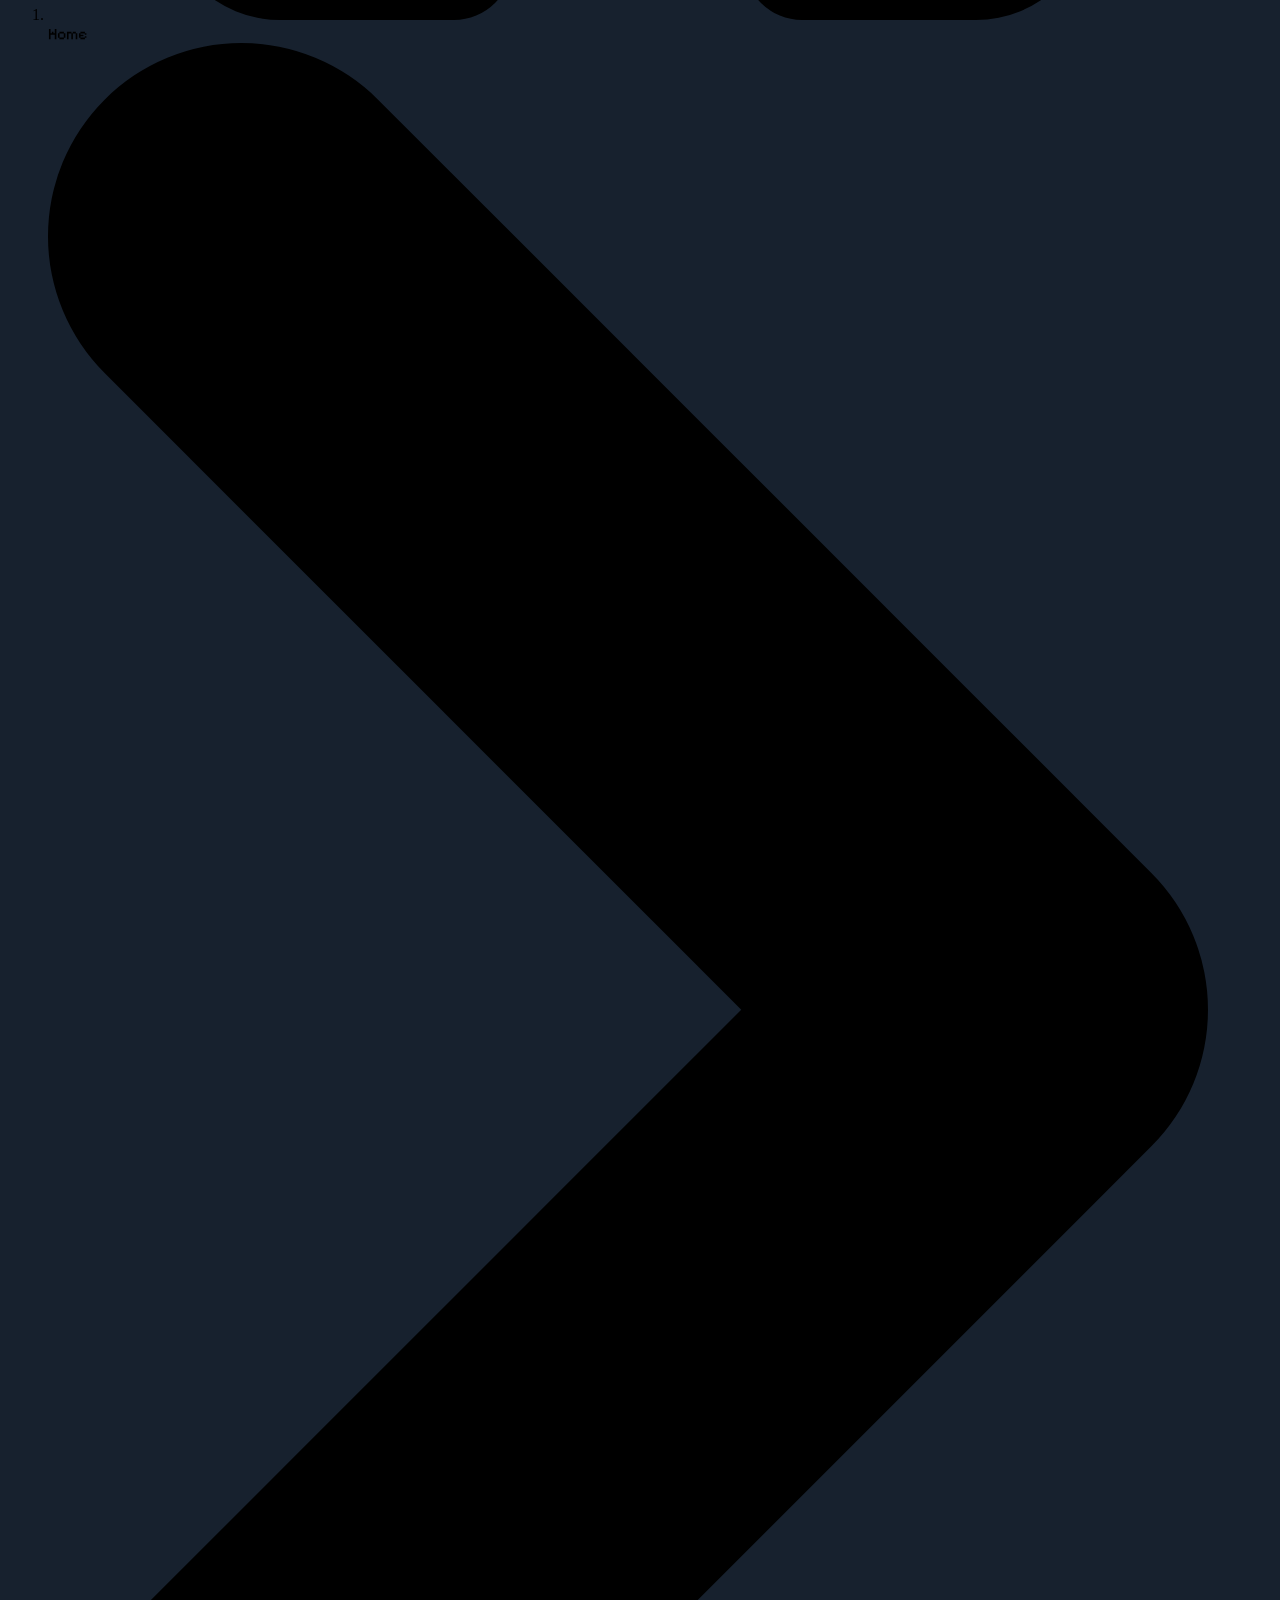
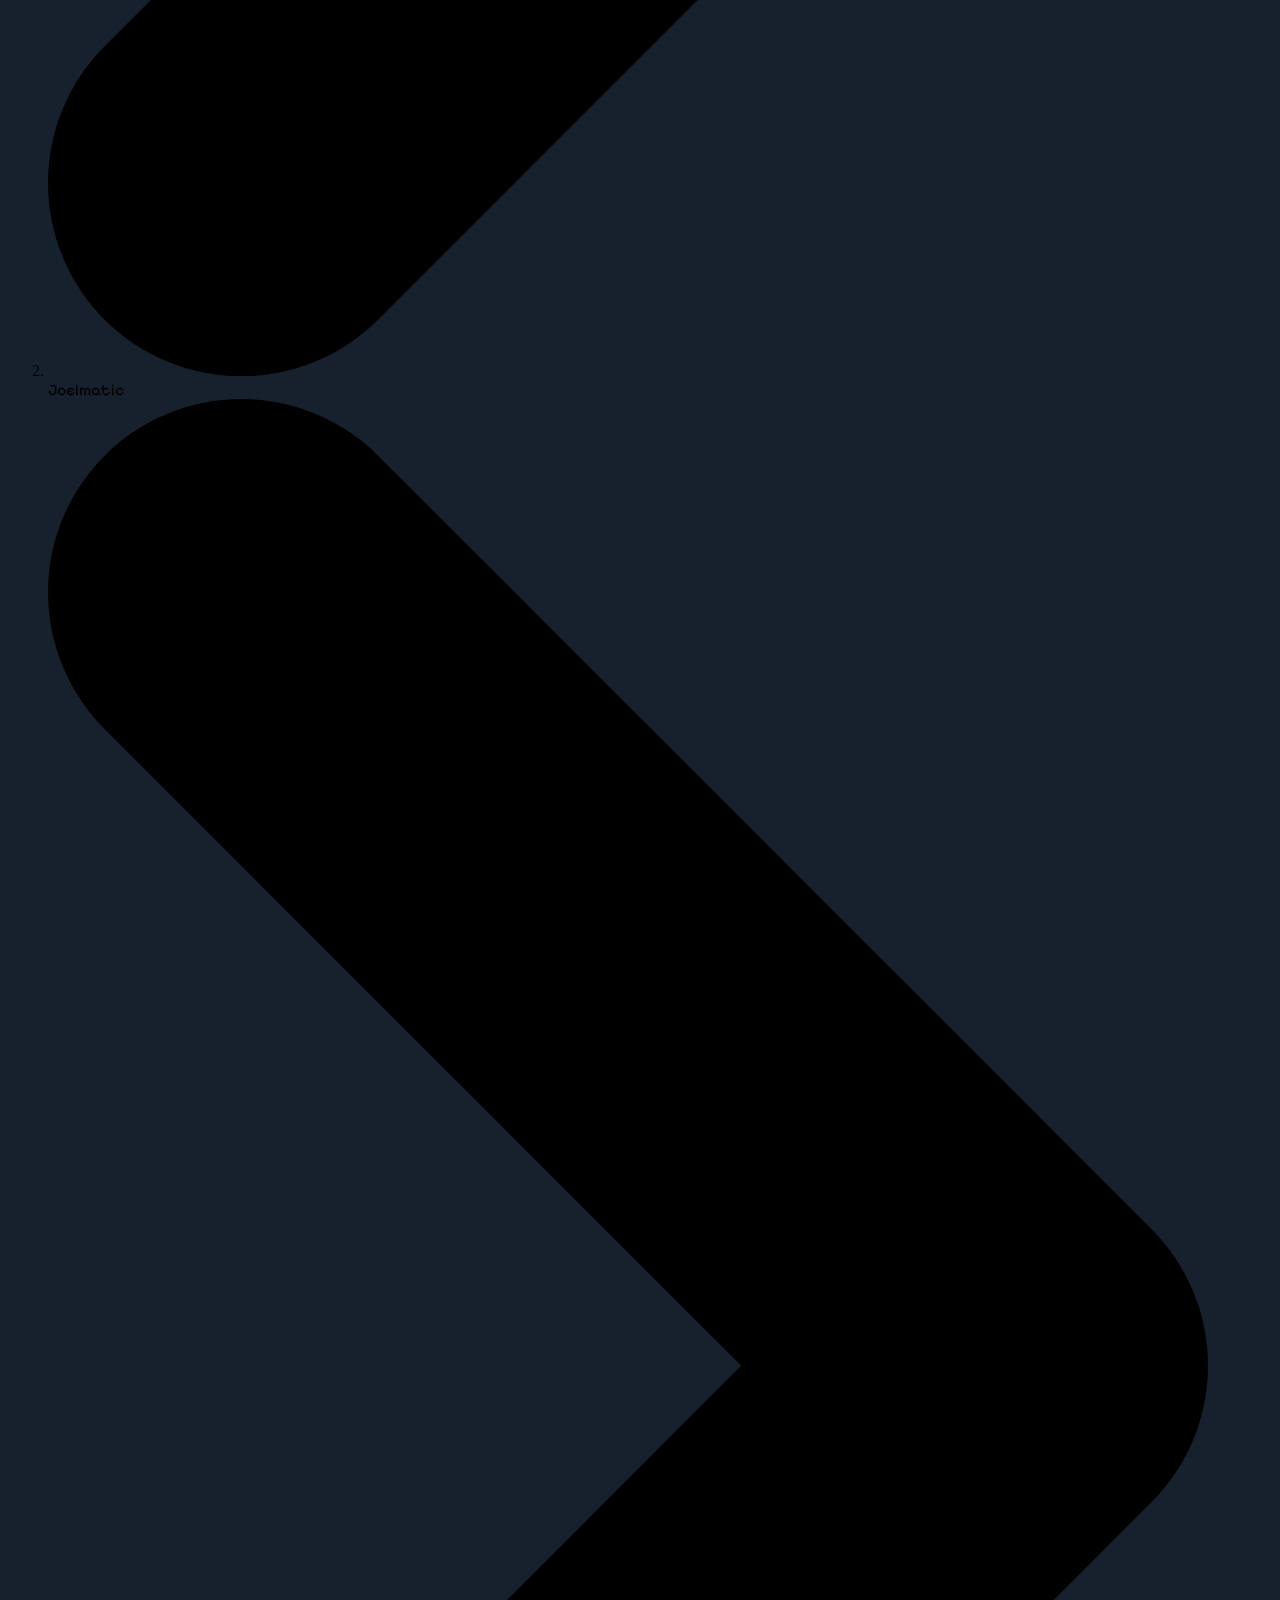
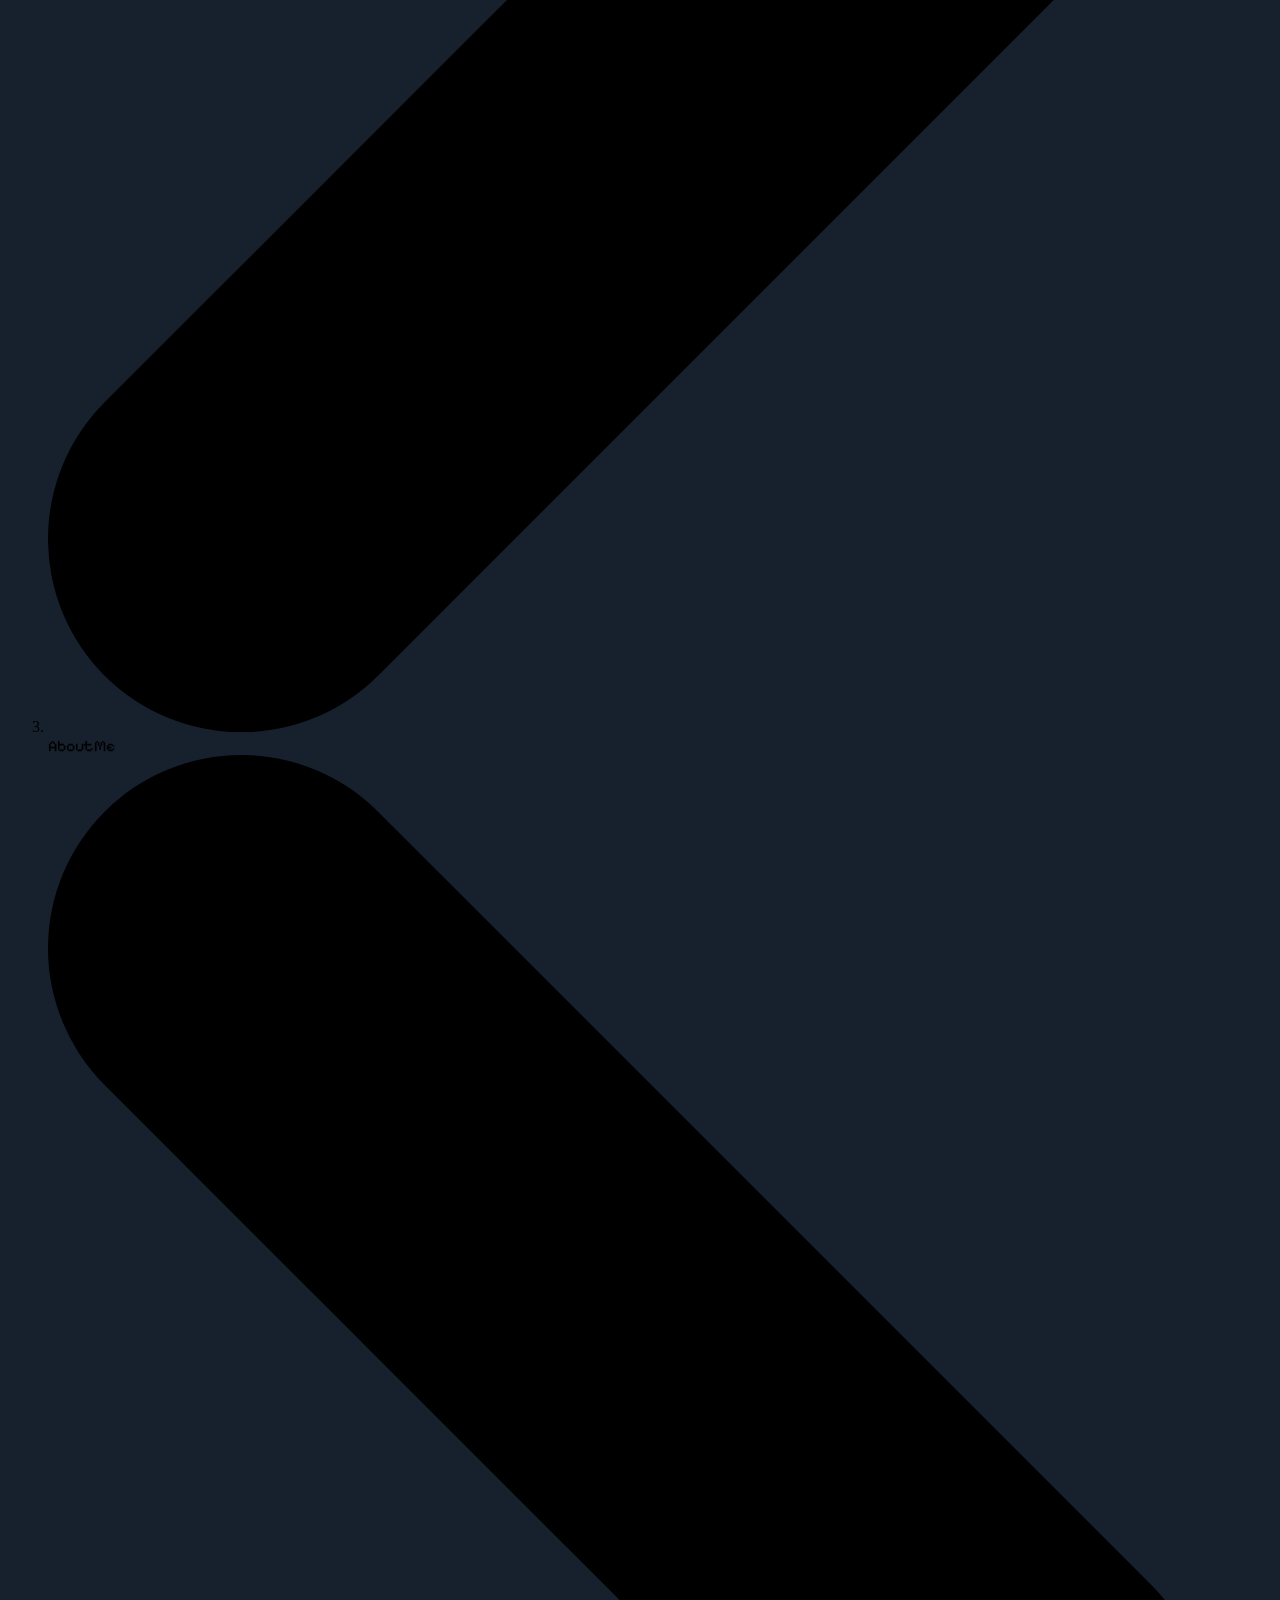
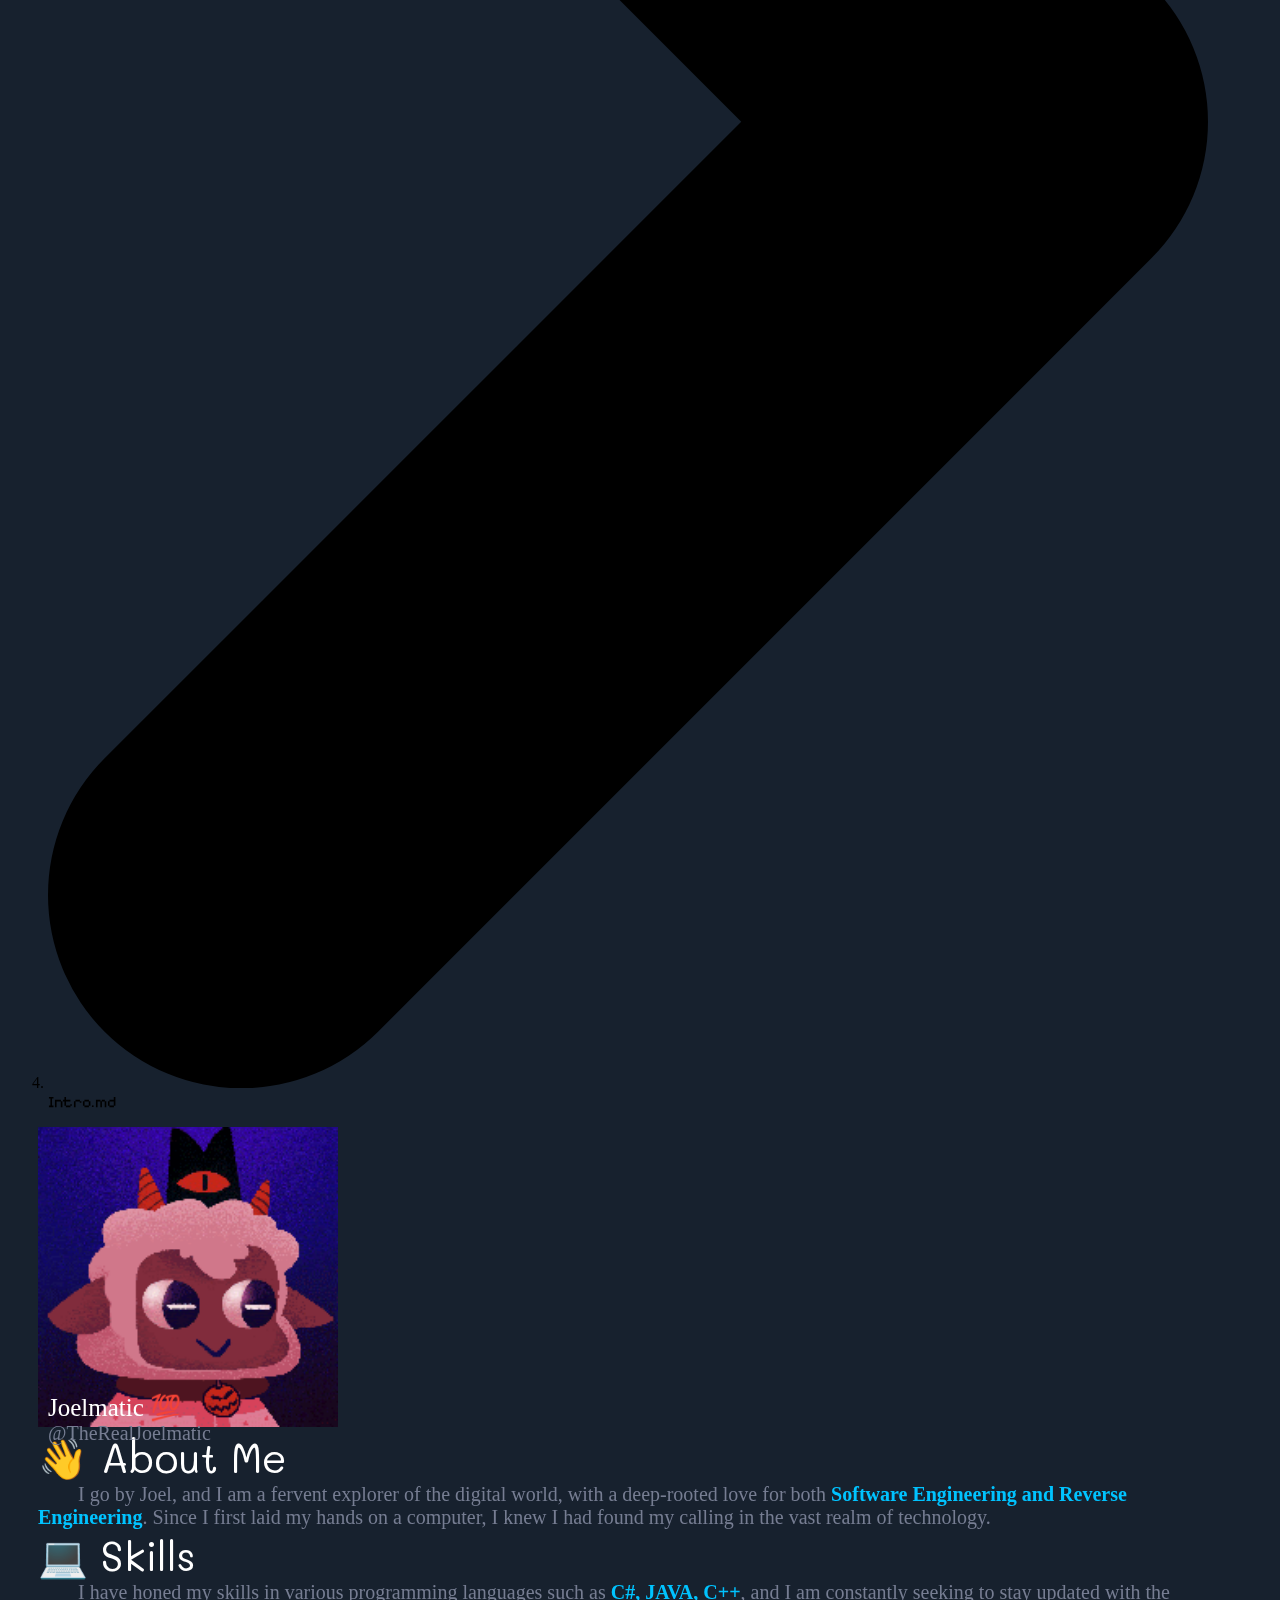
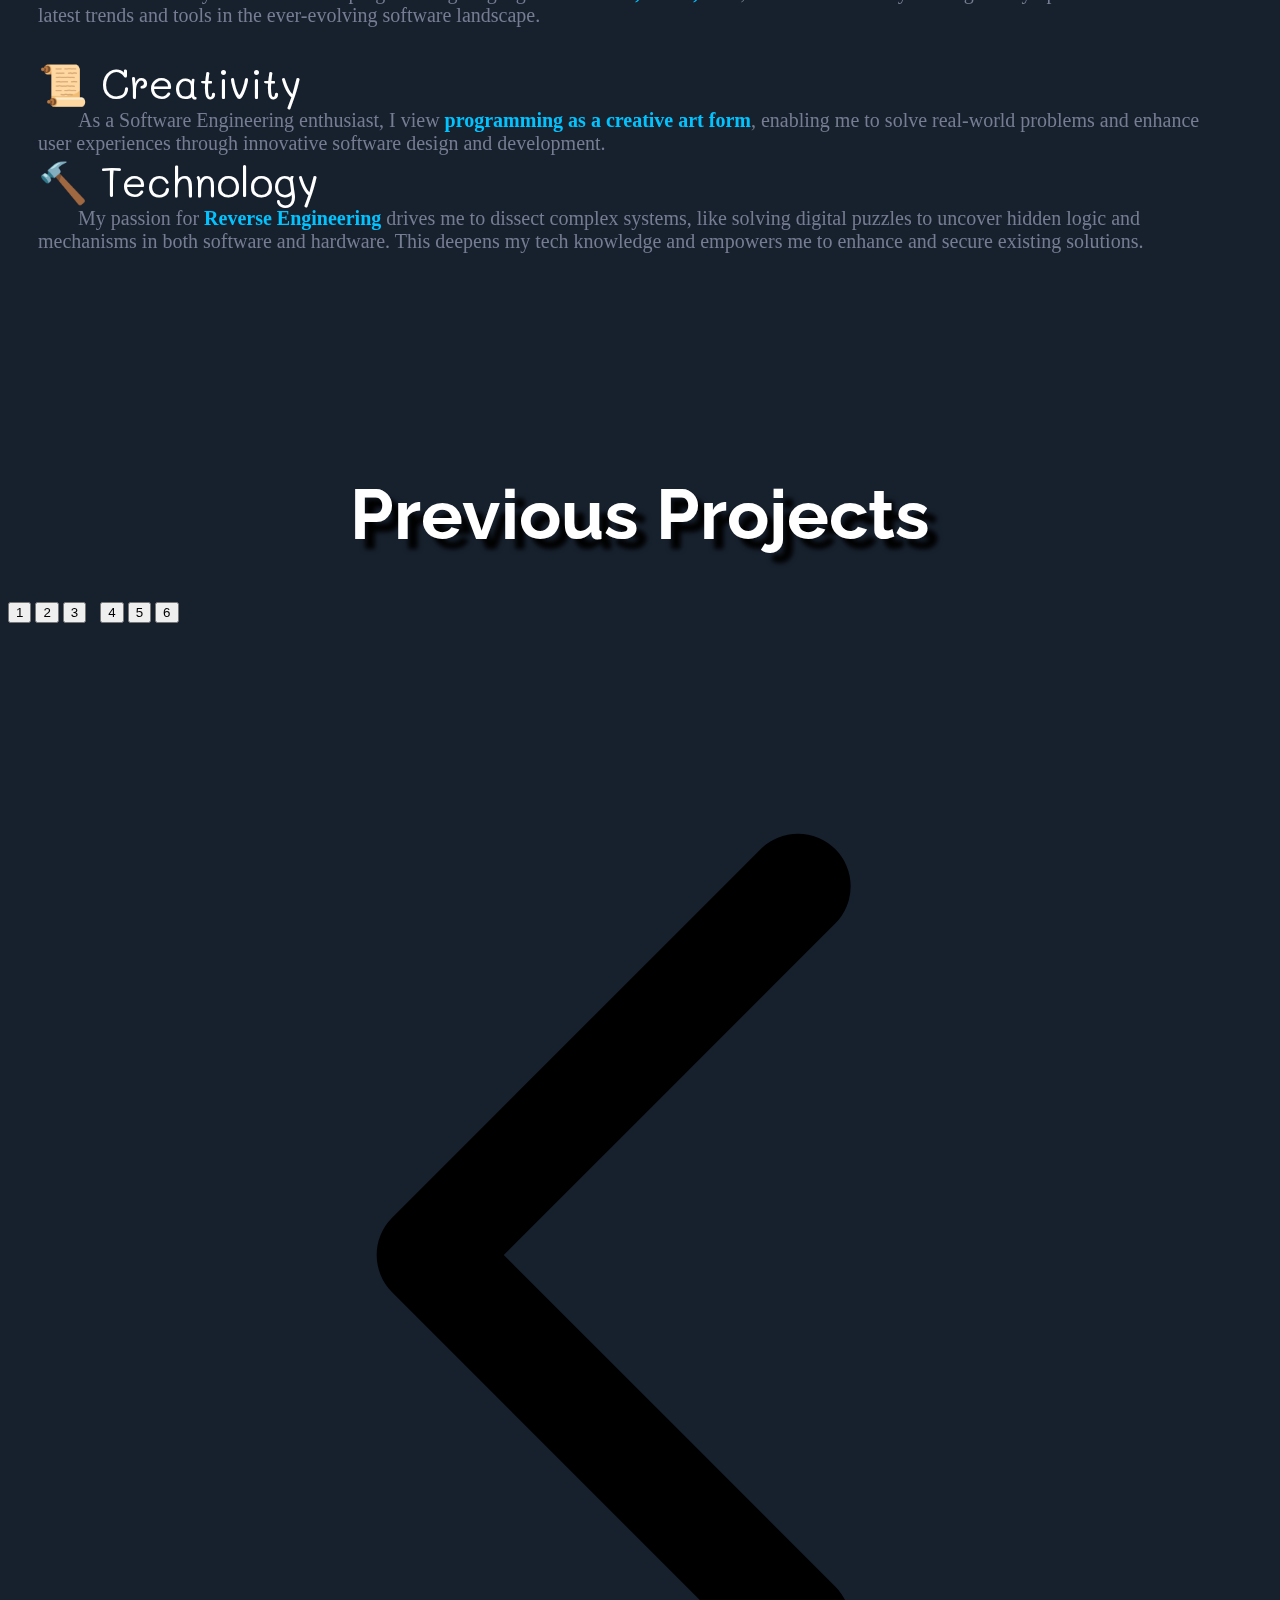
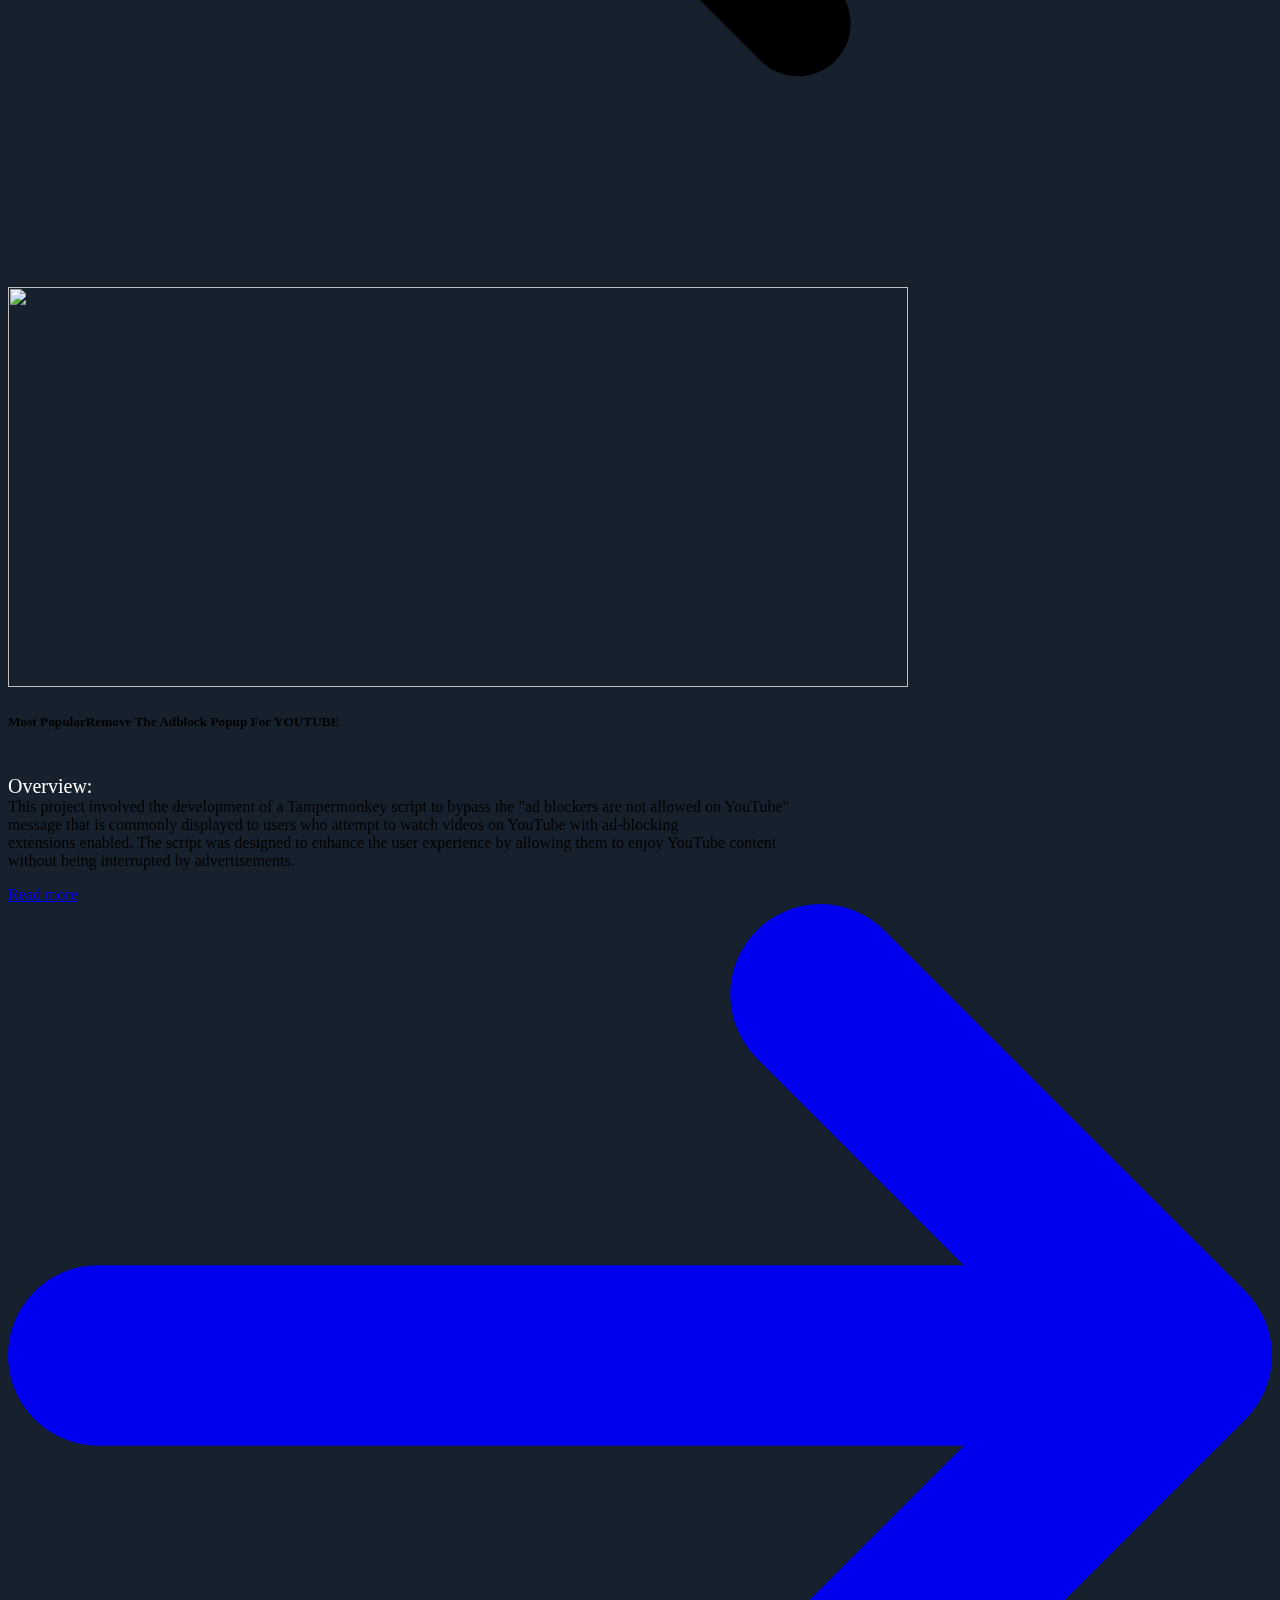
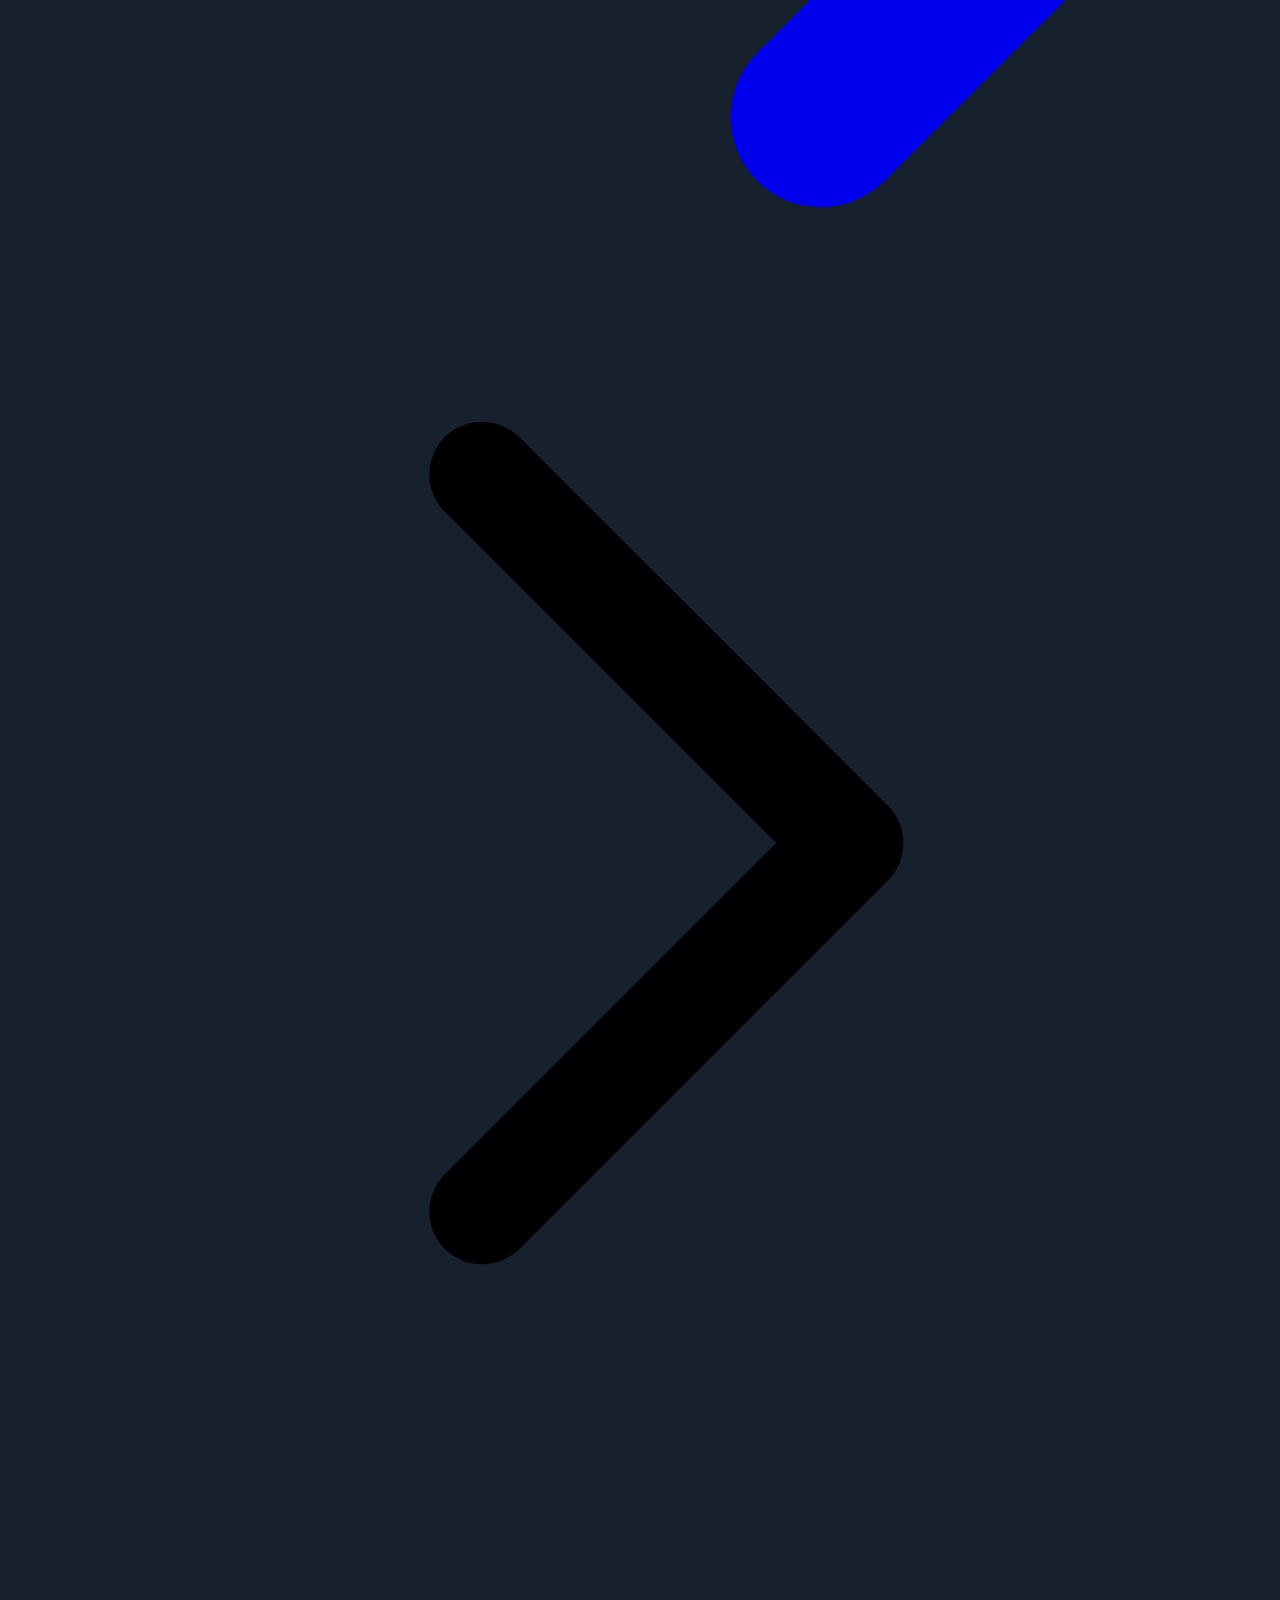
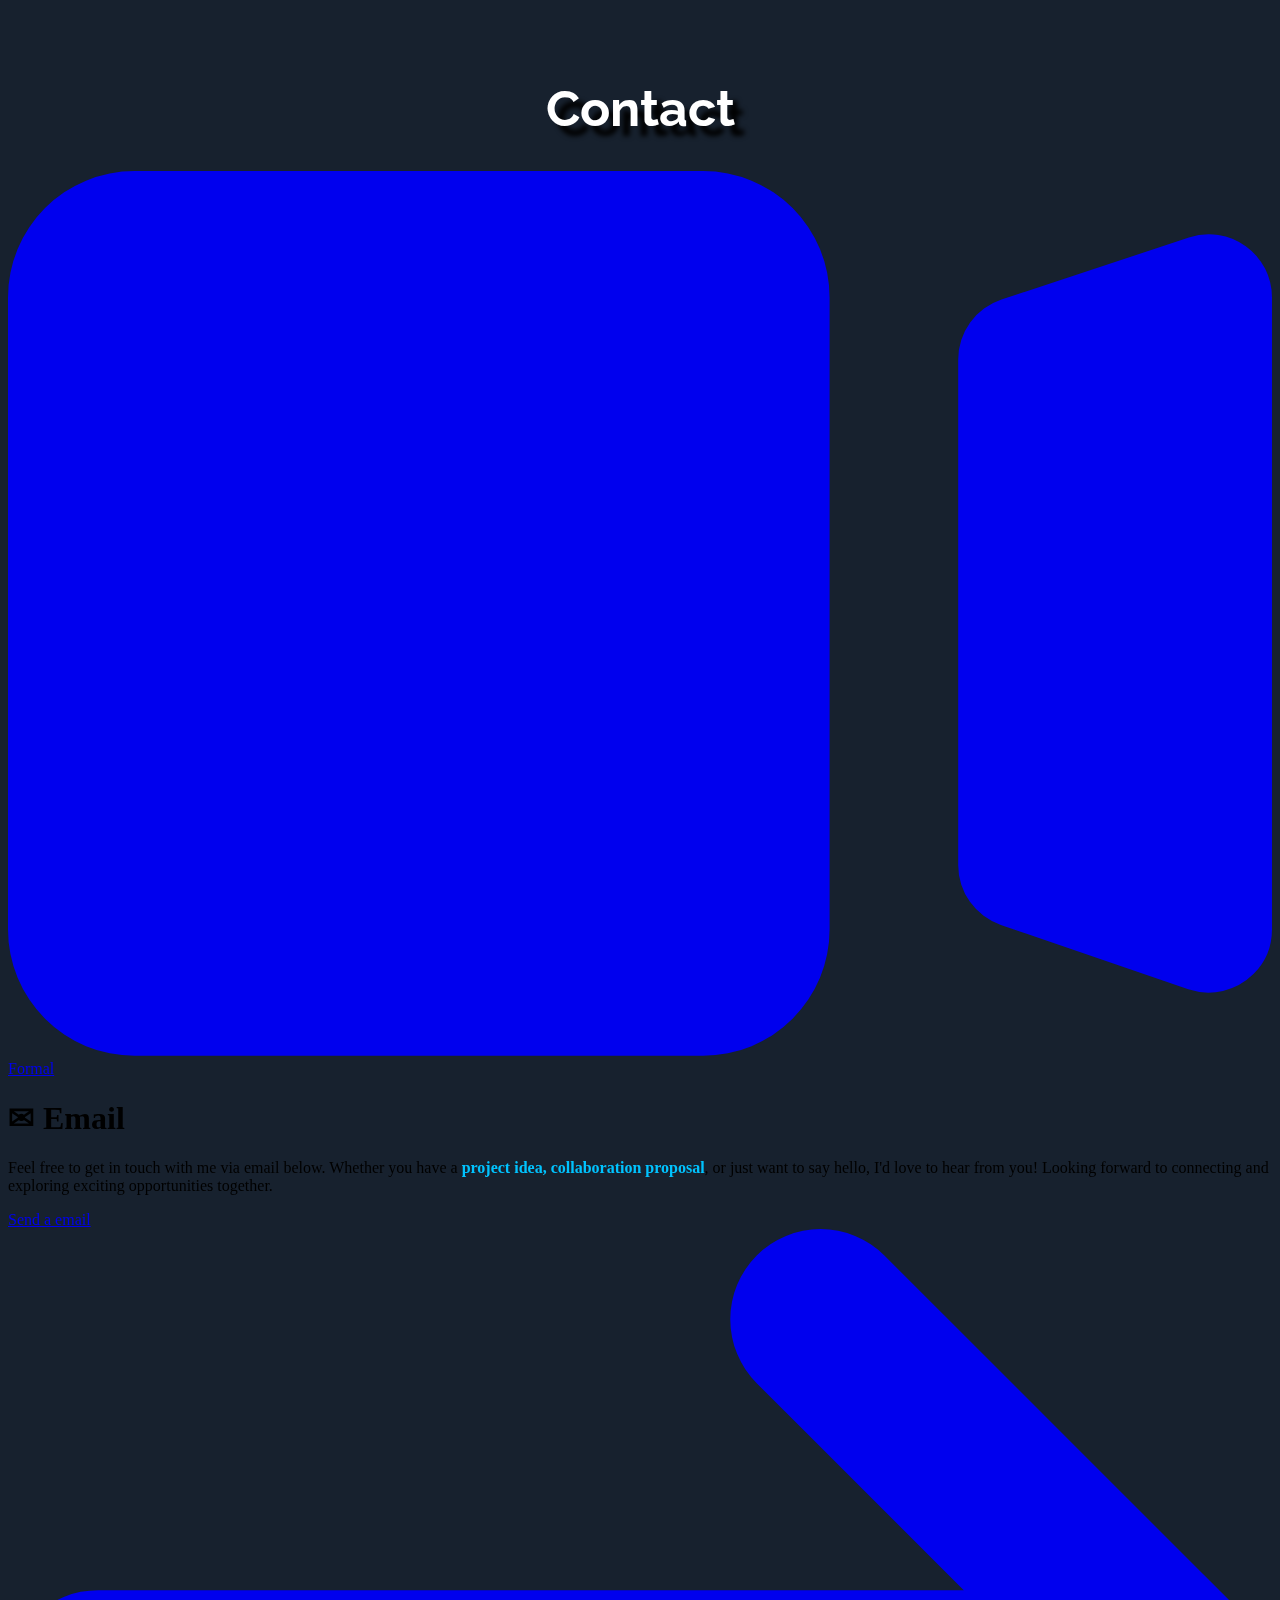
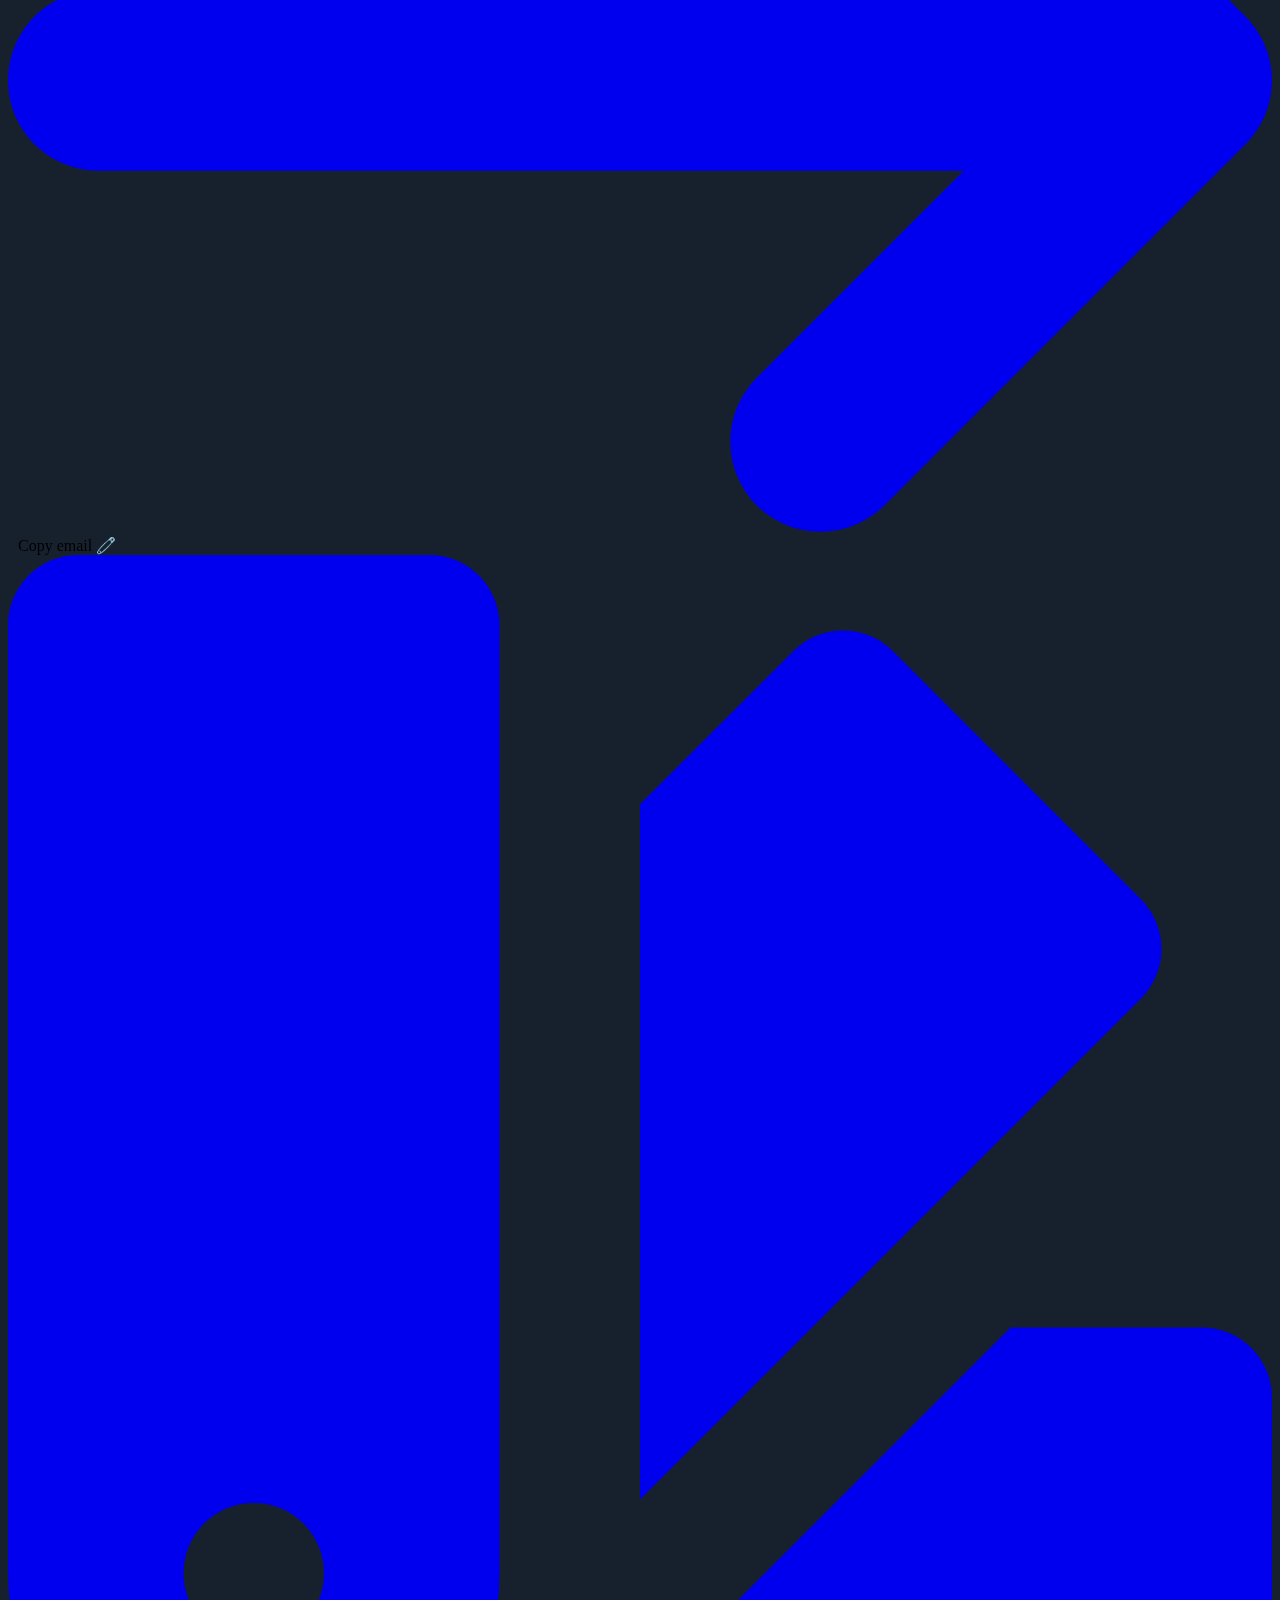
==== commit ac4485da: "moblies" ====
--- a/index.html
+++ b/index.html
@@ -3,6 +3,8 @@
   <head>
     <meta charset="UTF-8">
 
+    <meta name="viewport" content="width=device-width, initial-scale=1">
+
     <link rel="stylesheet" href="https://fonts.googleapis.com/css?family=Pixelify+Sans">
     <link rel="stylesheet" href="https://fonts.googleapis.com/css?family=Mali">
     <link rel="stylesheet" href="https://fonts.googleapis.com/css2?family=Raleway:wght@500&display=swap">
@@ -10,7 +12,6 @@
 
     <link href="https://cdnjs.cloudflare.com/ajax/libs/flowbite/1.8.1/flowbite.min.css" rel="stylesheet"/>
     <link href="./index.css" rel="stylesheet" />
-    <link href="./moblie/moblie.css" rel="stylesheet" />
 
     <script src="https://cdn.tailwindcss.com"></script>
     <script src="https://code.jquery.com/jquery-3.6.0.min.js"></script>
@@ -18,6 +19,19 @@
     <script src="js/particles.js"></script>
 
     <link rel="icon" href="https://avatars.githubusercontent.com/u/78729990?v=4" type="image/png">
+
+    <meta name="description" content="Explore the captivating work of Joel matic, a visionary artist whose creations transcend the boundaries of imagination and reality. Joel matic's art is a mesmerizing blend of bold colors, intricate details, and thought-provoking themes that leave a lasting impression on all who encounter it. With an innovative approach to various mediums, including painting, sculpture, and digital art, matic's portfolio is a testament to his boundless creativity and versatility.">
+    <meta property="og:title" content="Home - Explore The work of Joel matic">
+    <meta property="og:site_name" content="Portfolio">
+    <meta property="og:description" content="Explore the captivating work of Joel matic, a visionary artist whose creations transcend the boundaries of imagination and reality. Joel matic's art is a mesmerizing blend of bold colors, intricate details, and thought-provoking themes that leave a lasting impression on all who encounter it. With an innovative approach to various mediums, including painting, sculpture, and digital art, matic's portfolio is a testament to his boundless creativity and versatility.">
+    <meta property="og:image" content="./img/Main-work.jpg">
+    <meta name="twitter:card" content="summary_large_image">
+    <meta property="og:type" content="article">
+    <meta property="og:locale" content="en_US">
+    <meta property="og:author" content="Joel matic">
+    <meta name="twitter:title" content="Home - Explore The work of Joel matic">
+    <meta name="twitter:description" content="Explore the captivating work of Joel matic, a visionary artist whose creations transcend the boundaries of imagination and reality. Joel matic's art is a mesmerizing blend of bold colors, intricate details, and thought-provoking themes that leave a lasting impression on all who encounter it.">
+    <meta name="twitter:image" content="./img/Main-work.jpg">
 
     <title>@TheRealJoelmatic - Portfolio</title>
 
@@ -30,8 +44,21 @@
             <span class="sr-only">Loading...</span>
         </div>
     </div>
+    <div id="moblie" class="center mobile-inv">
+      <h1 class="Title" id="home"> 
+        We recomend to use <br> <span style="color: rgb(0, 195, 255);">The Moblie Site </span> 
+      </h1>
+      <div style="margin: 0 auto; text-align: center; margin-top: 50px;">
+        <a href="https://joelmatic.com/moblie.html" style="transform: scale(2);" id="project-button" class="ebutton inline-flex items-center px-3 py-2 text-sm font-medium text-center text-white bg-blue-700 rounded-lg hover:bg-blue-800 focus:ring-4 focus:outline-none focus:ring-blue-300 dark:bg-blue-600 dark:hover:bg-blue-700 dark:focus:ring-blue-800">
+          Load Moblie site
+          <svg class="w-3.5 h-3.5 ml-2" aria-hidden="true" xmlns="http://www.w3.org/2000/svg" fill="none" viewBox="0 0 14 10">
+            <path stroke="currentColor" stroke-linecap="round" stroke-linejoin="round" stroke-width="2" d="M1 5h12m0 0L9 1m4 4L9 9"/>
+          </svg>
+        </a>
+      </div>
+  </div>
     
-<div id="main" class="inv">
+<div id="main" class="inv main-inv">
 
   <!-- Nav Bar-->
   <nav class="bg-white dark:bg-gray-900 fixed w-full z-20 top-0 left-0 border-b border-gray-200 dark:border-gray-600 nav-b">
@@ -344,7 +371,7 @@
           </div>
       </div>
     </div>
-</footer>
+  </footer>
 
   </body>
 </html>--- a/index.css
+++ b/index.css
@@ -190,4 +190,20 @@
 
 ::-webkit-scrollbar-corner {
     background: none;
+}
+
+.mobile-inv {
+    display: none !important; /* Hidden by default for screens over 768px */
+}
+
+.main-inv {
+    display: contents !important; /* Visible by default for screens over 768px */
+}
+@media (max-width: 768px) {
+    .main-inv {
+        display: none !important; /* Hidden for screens under 768px */
+    }
+    .mobile-inv {
+        display: contents !important; /* Visible for screens under 768px */
+    }
 }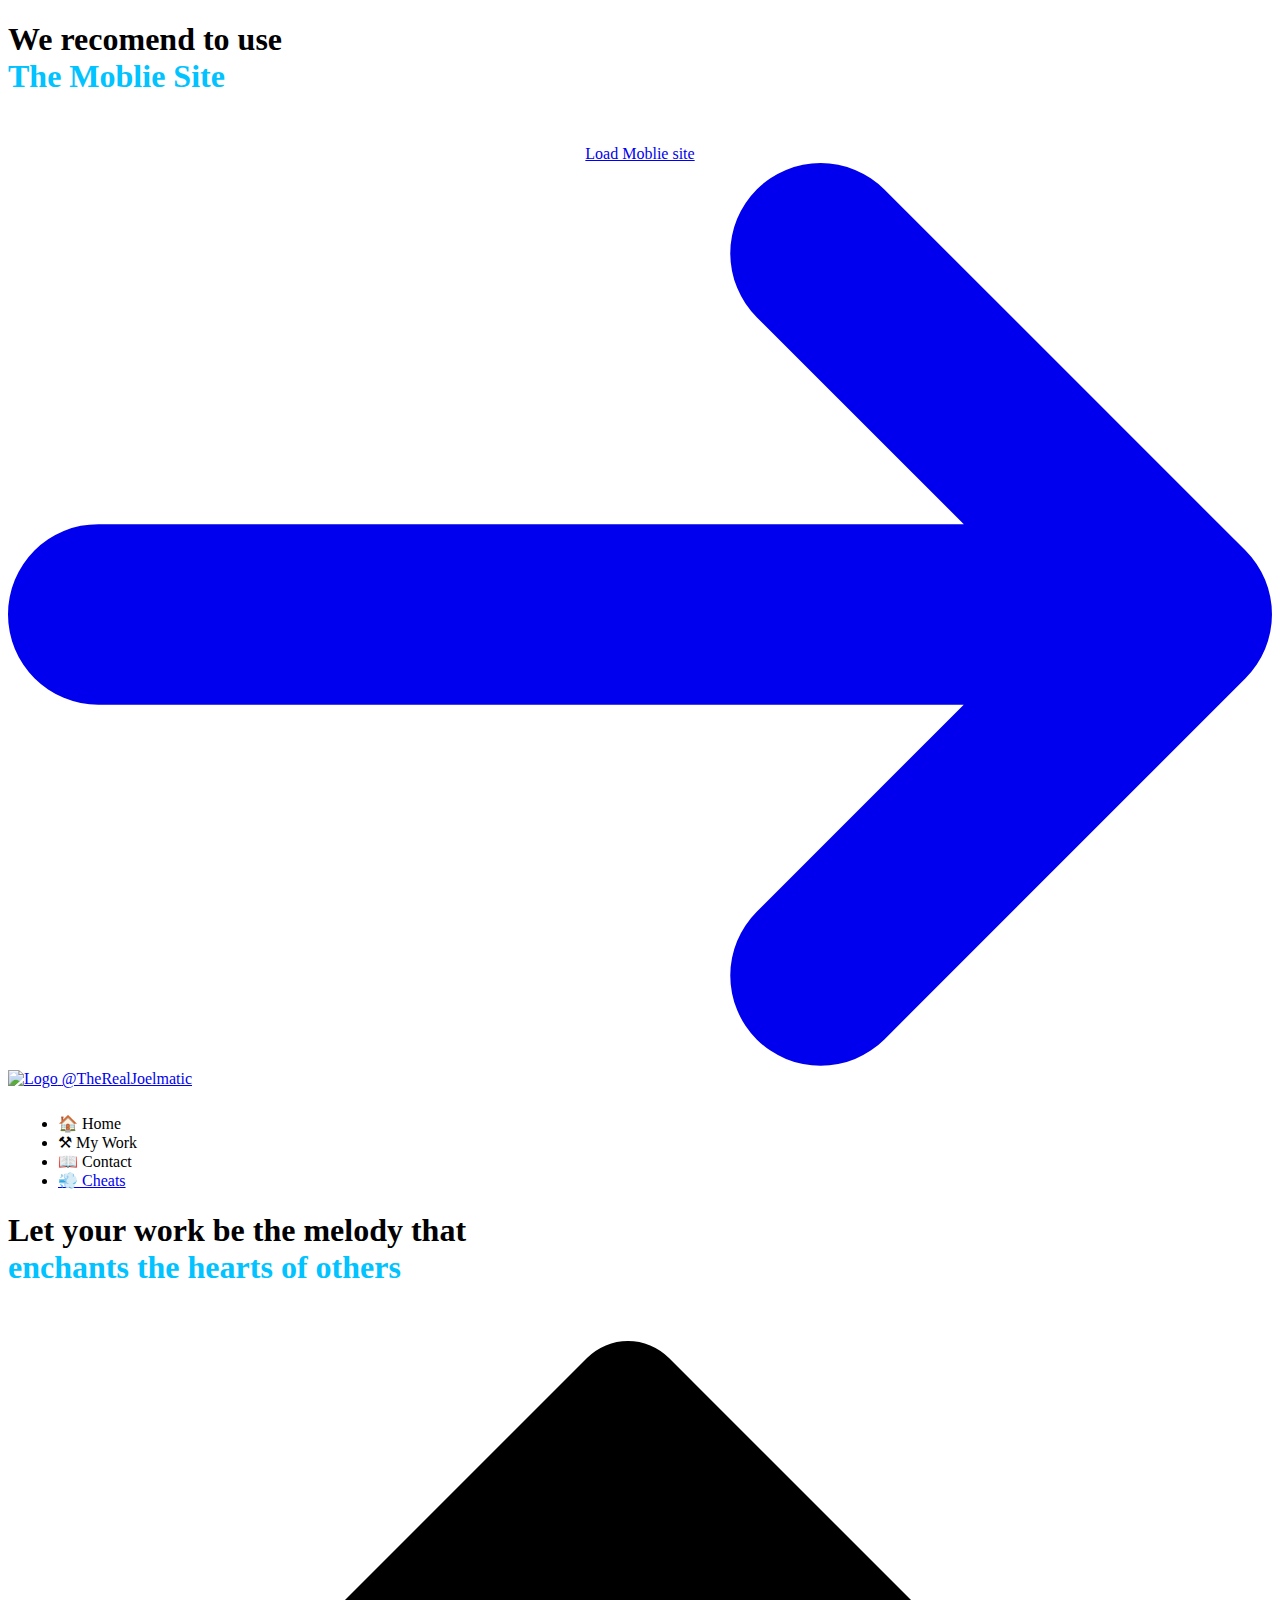
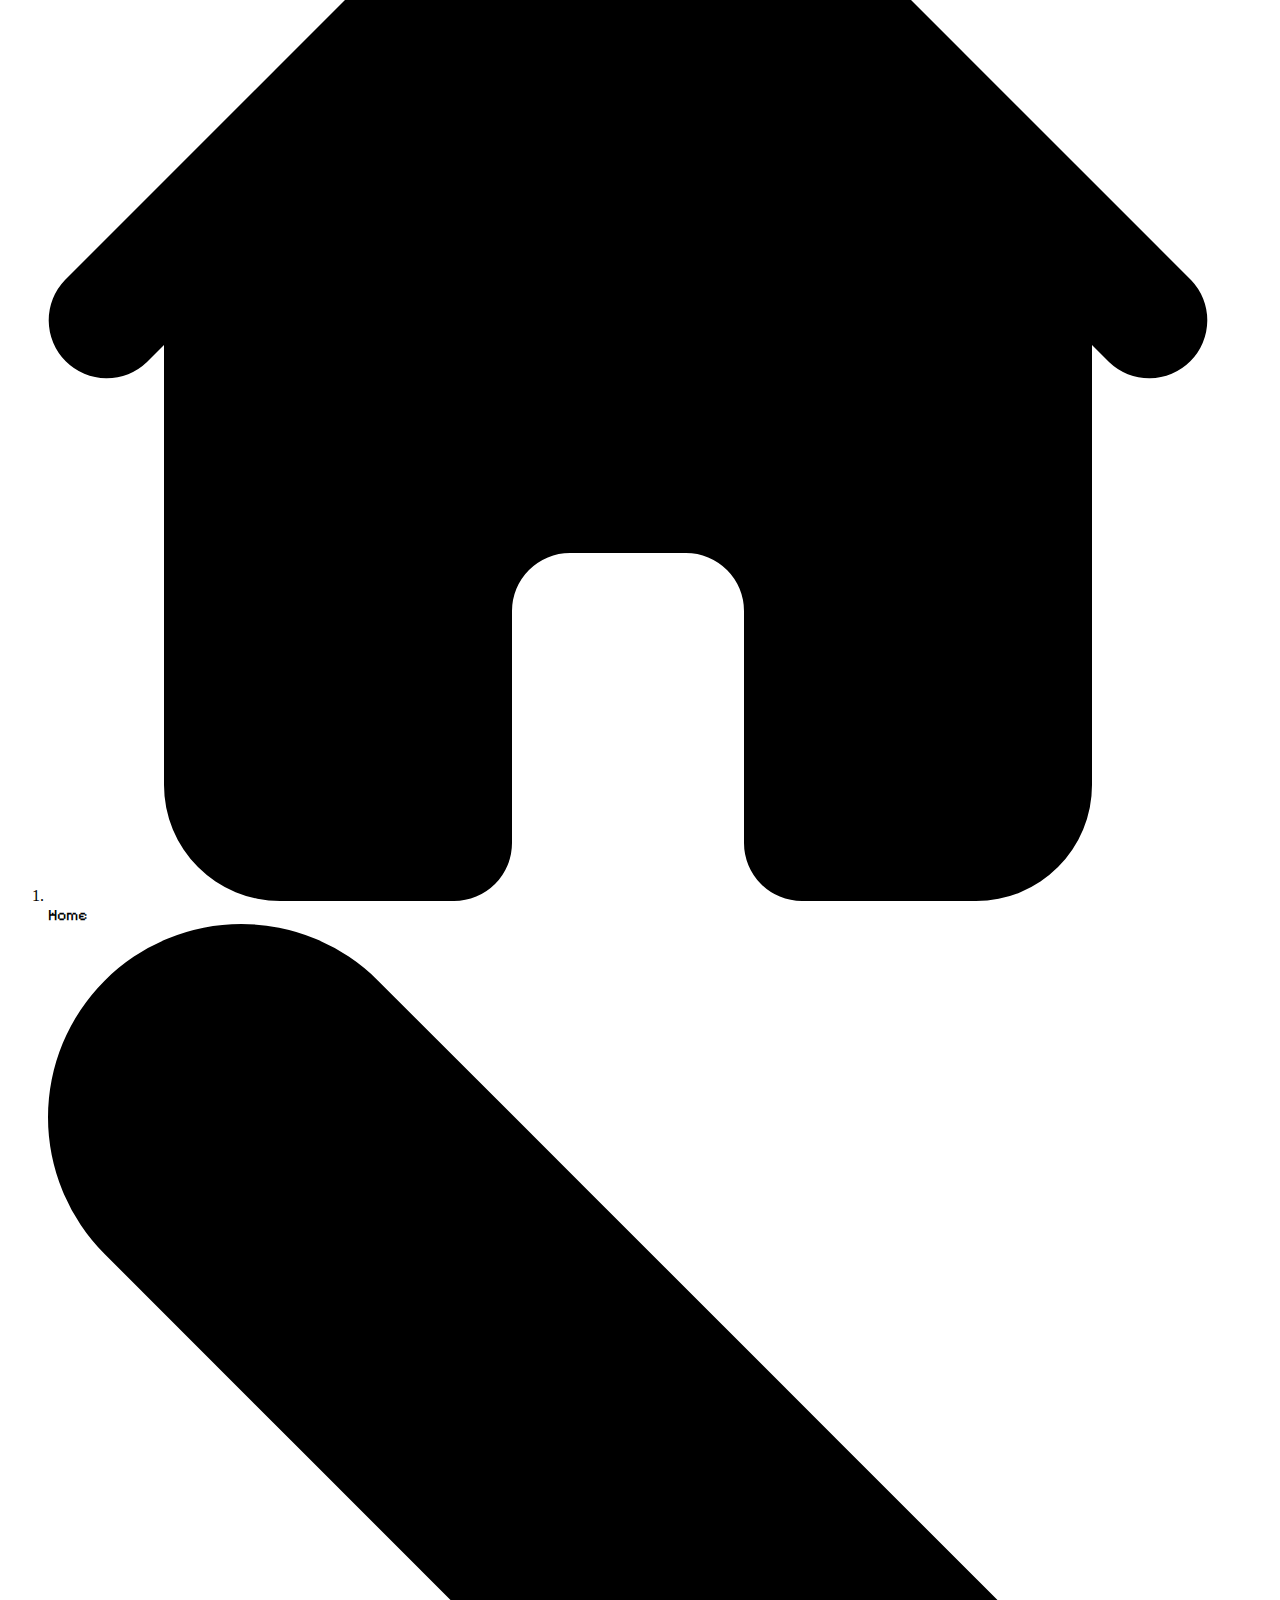
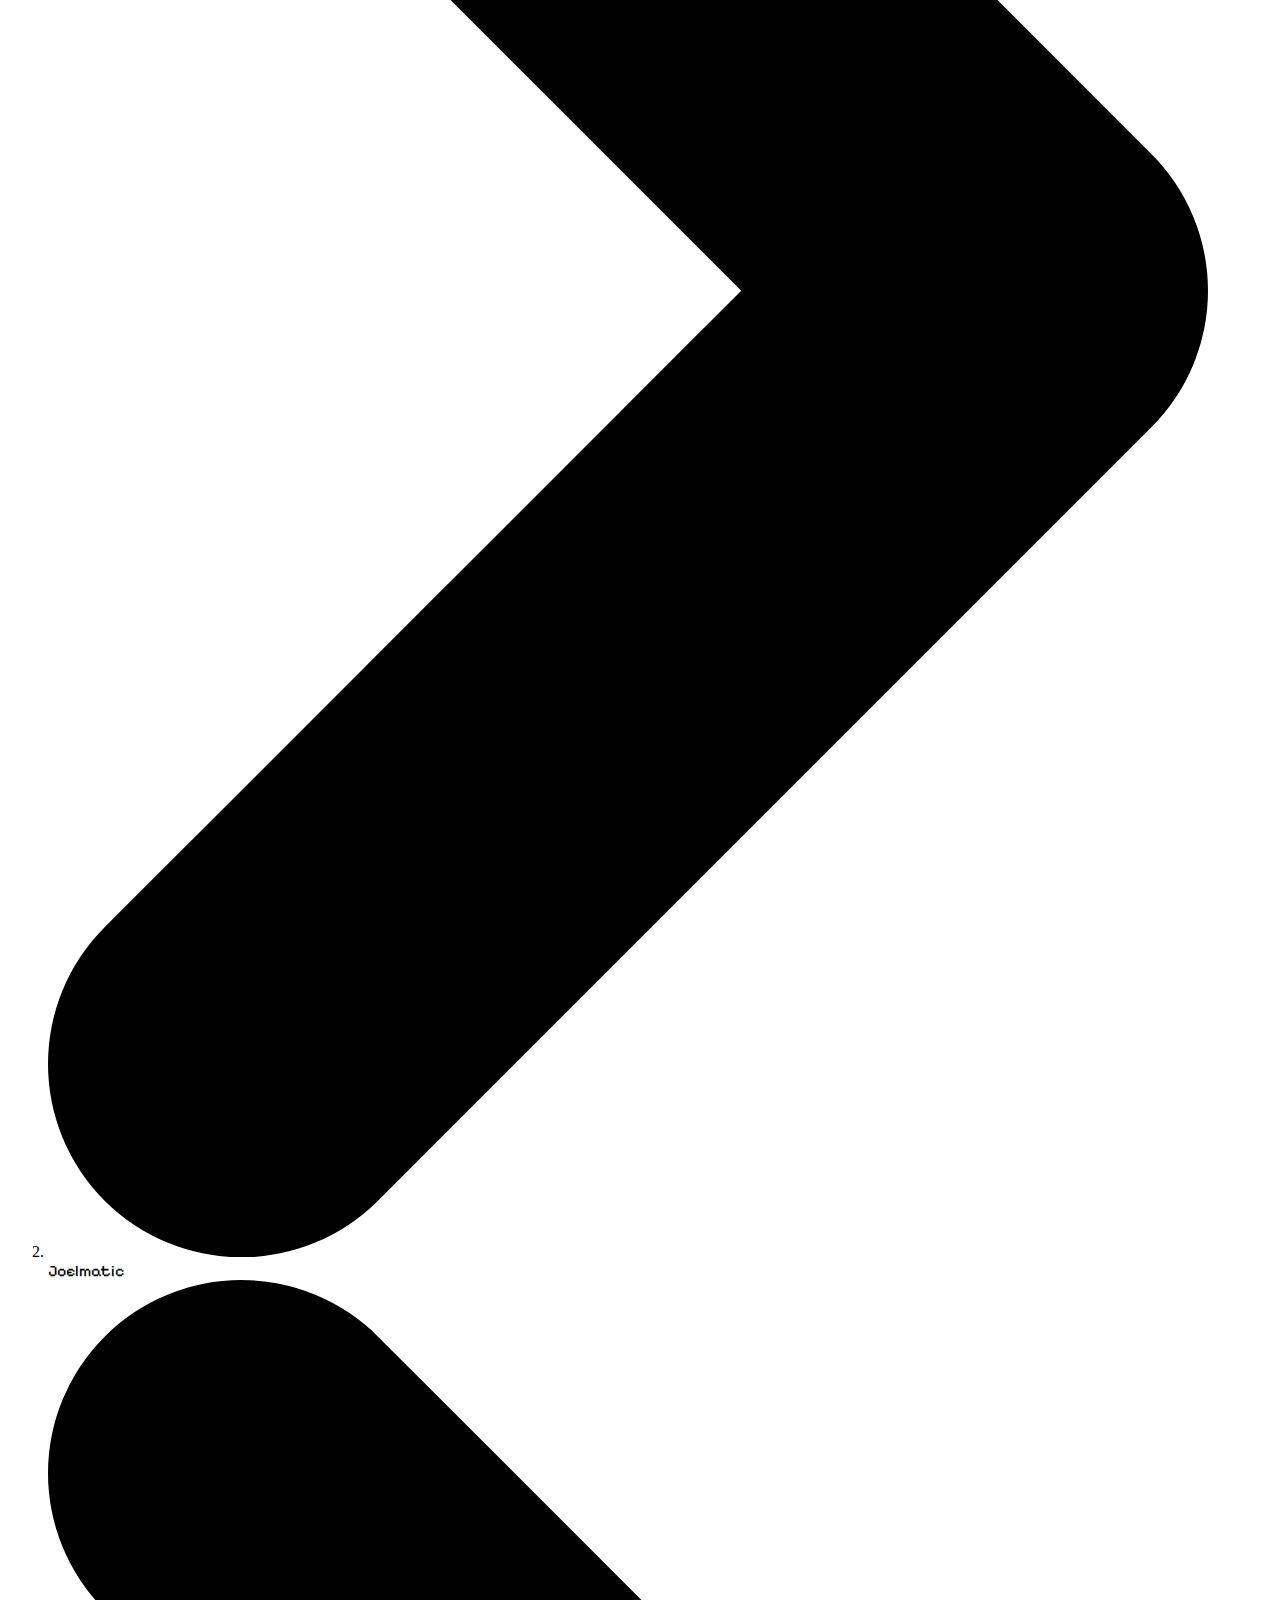
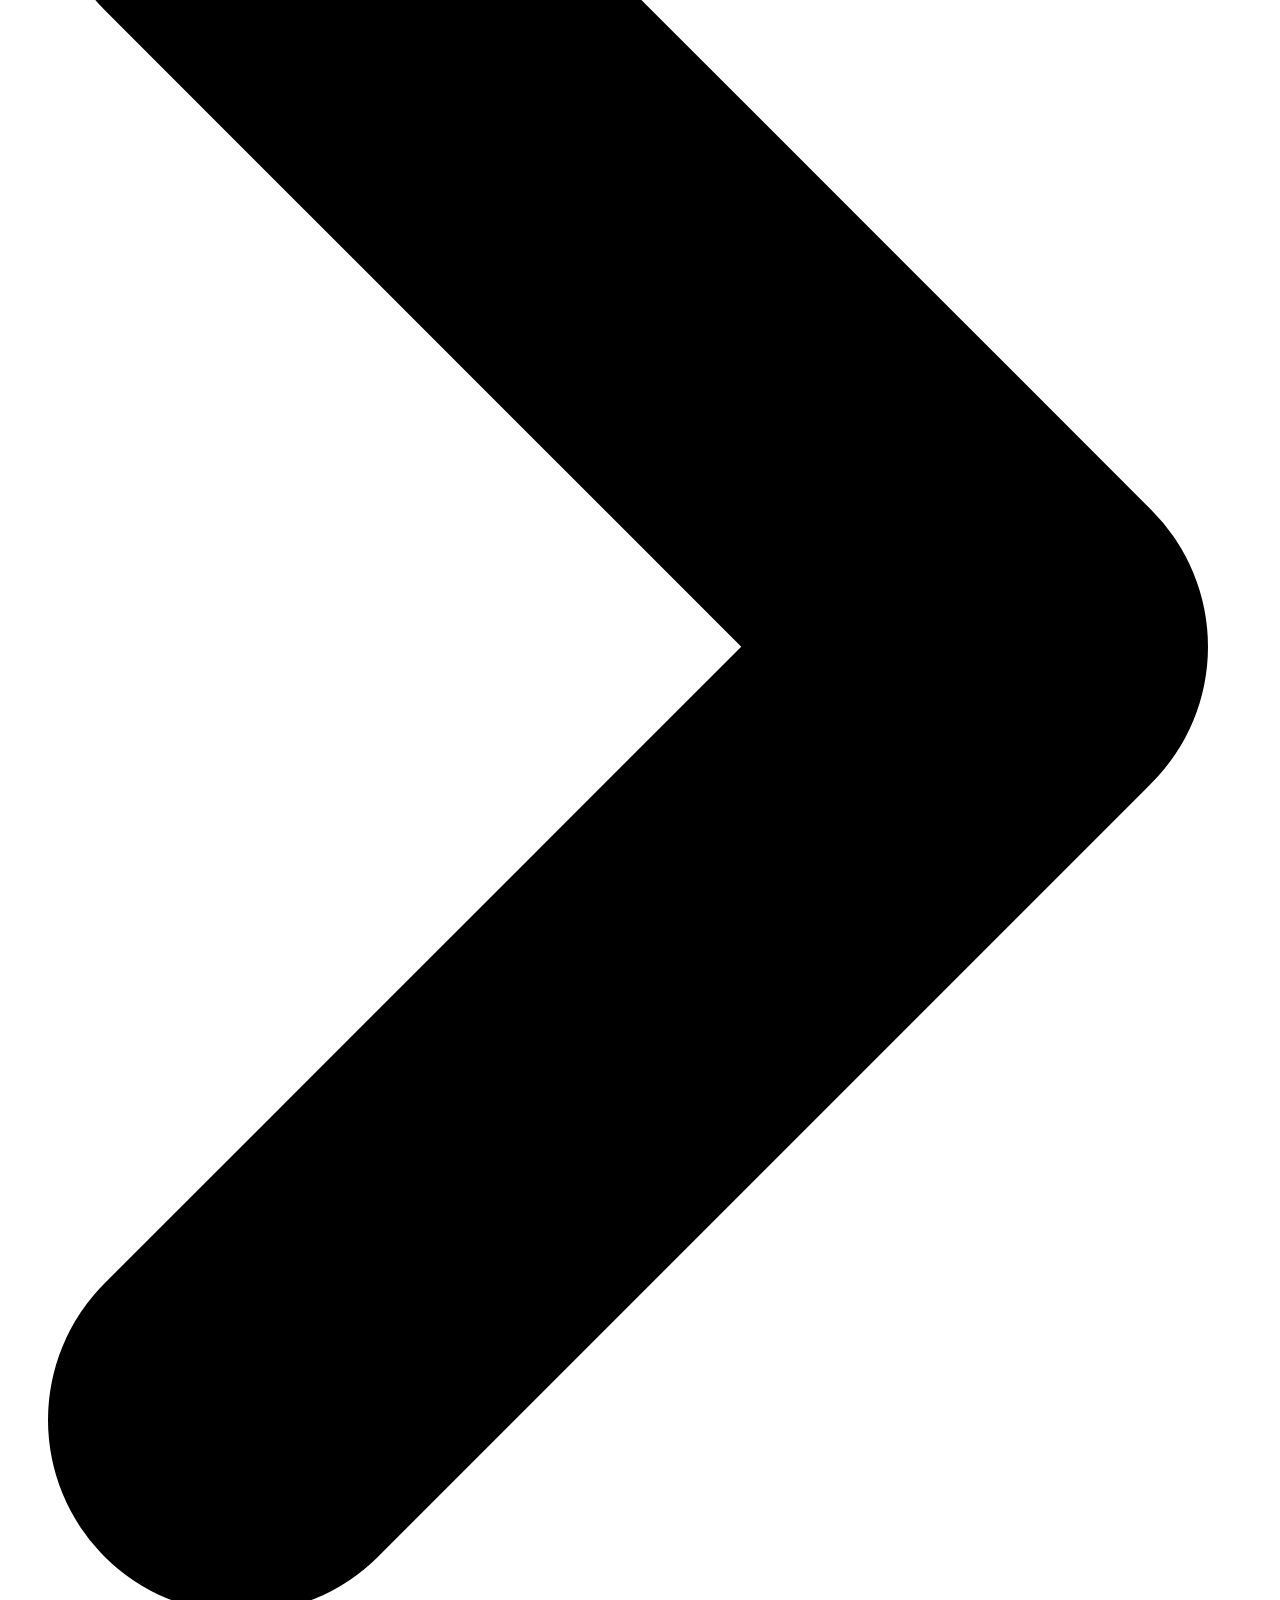
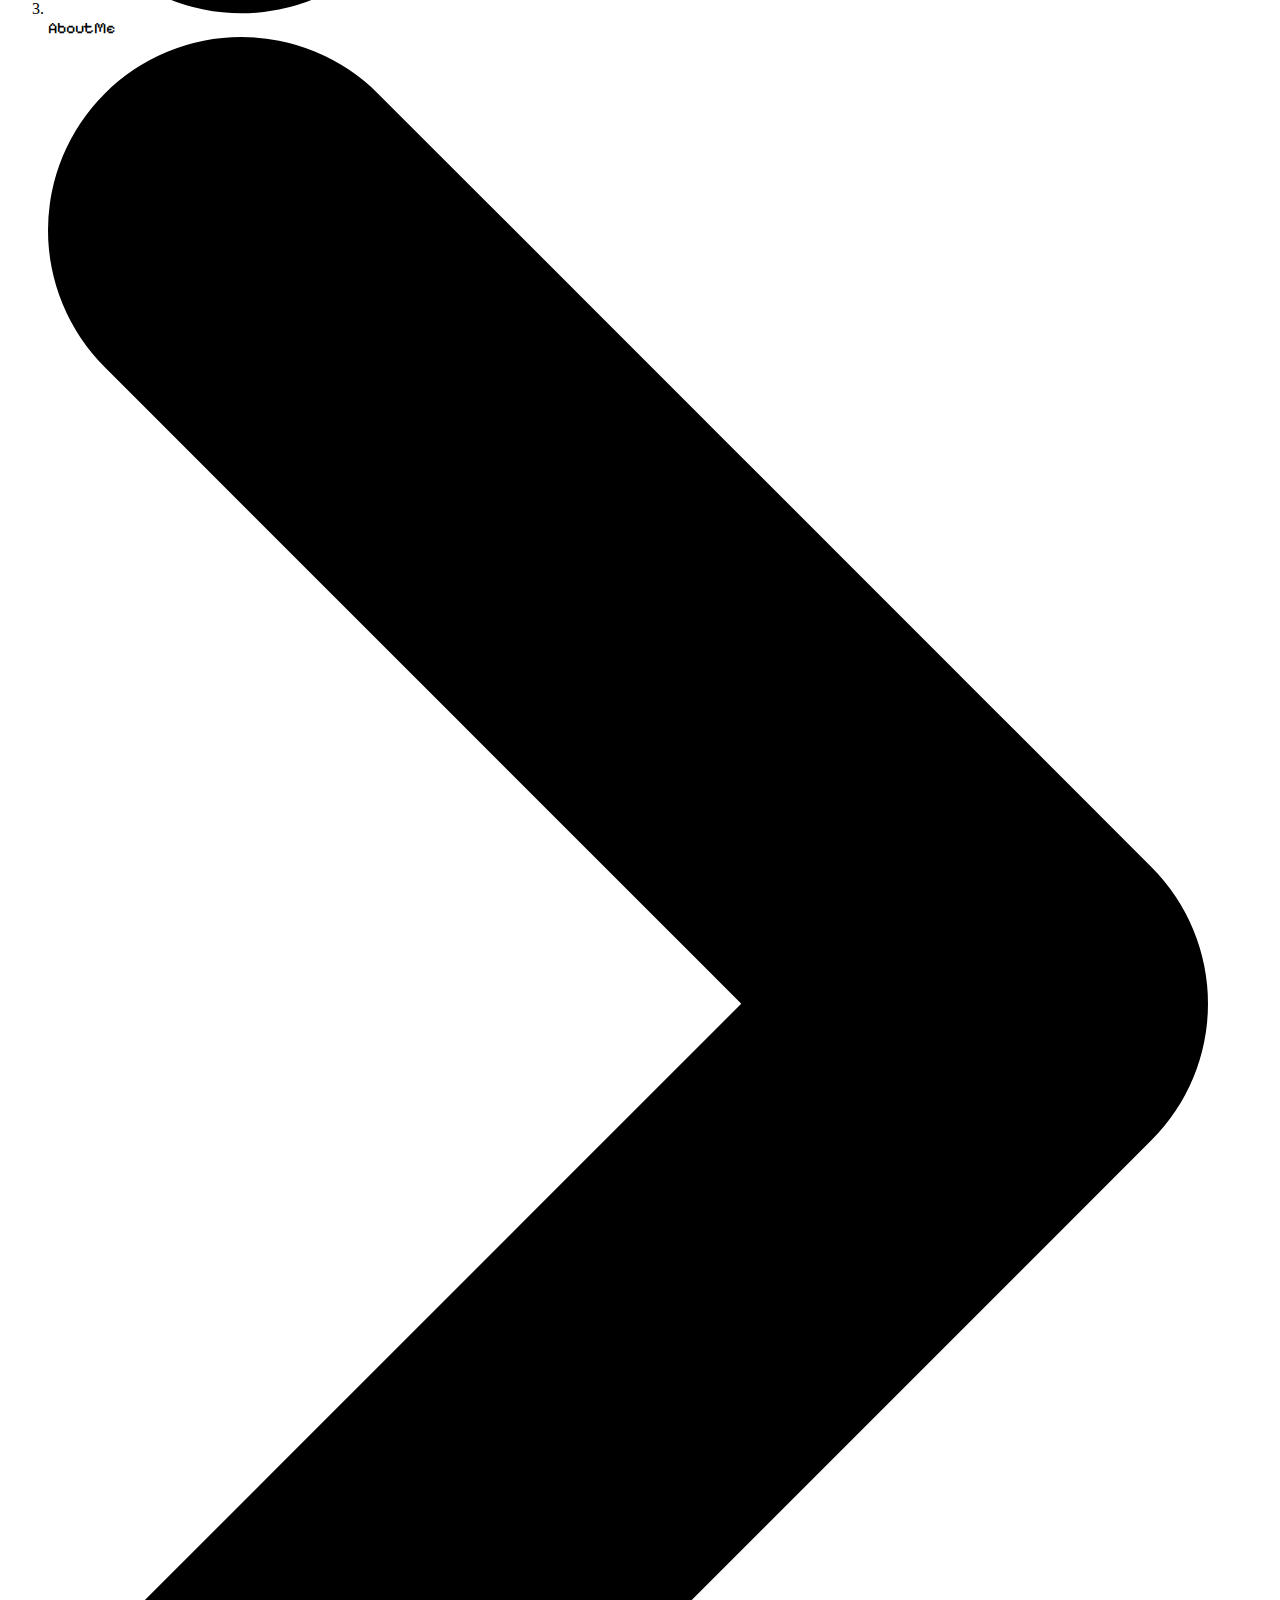
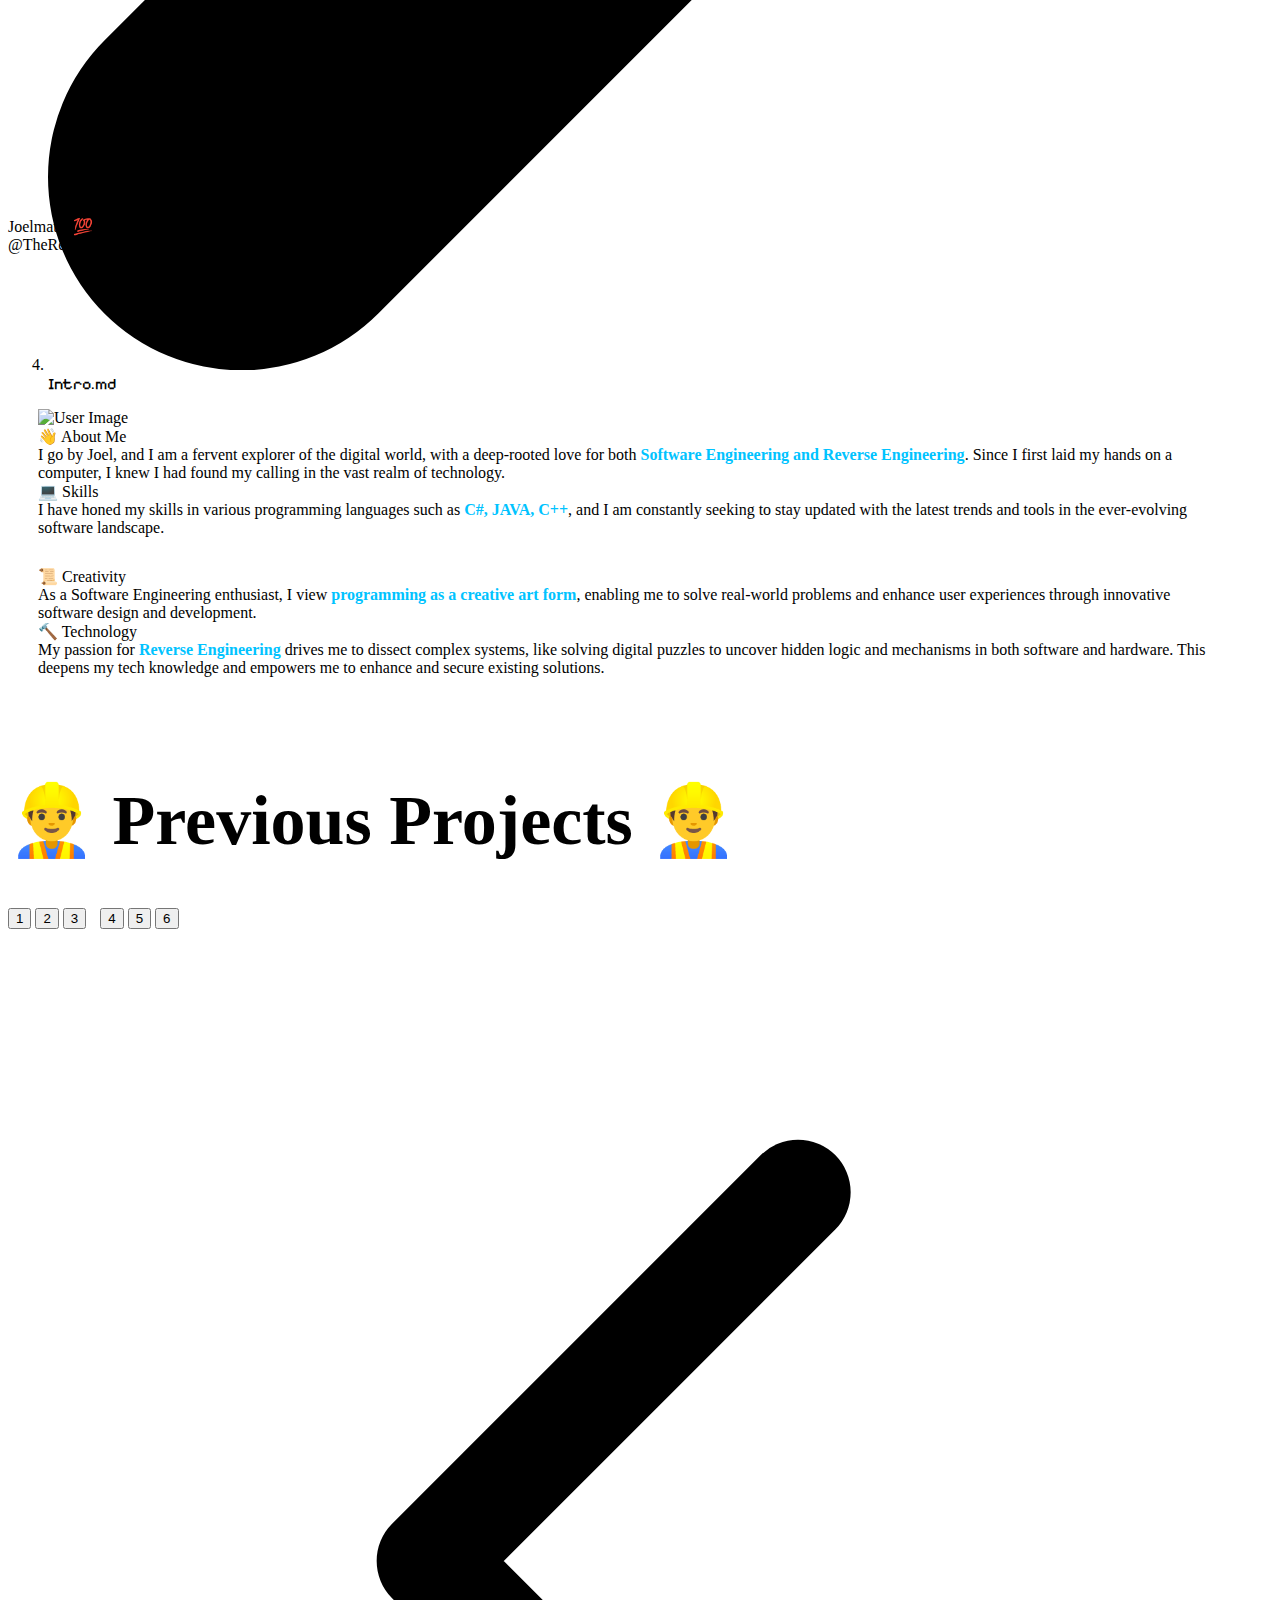
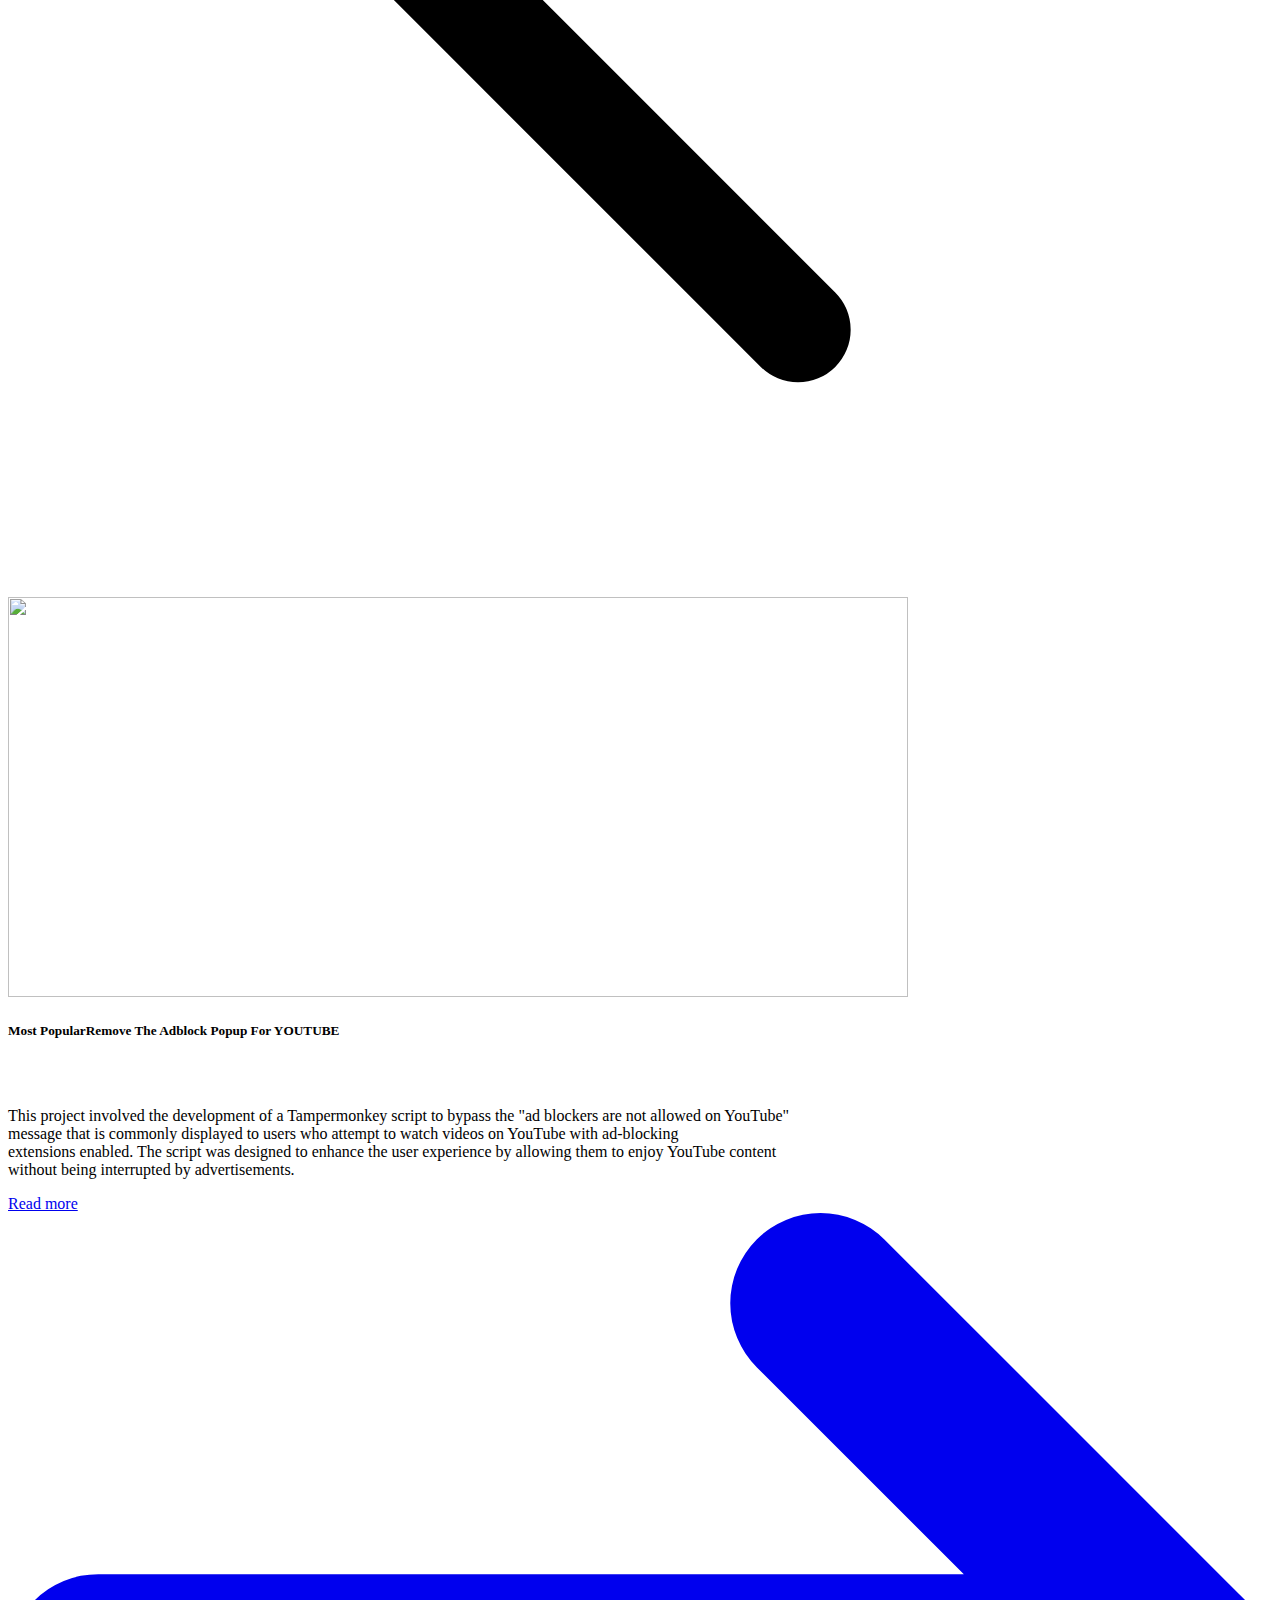
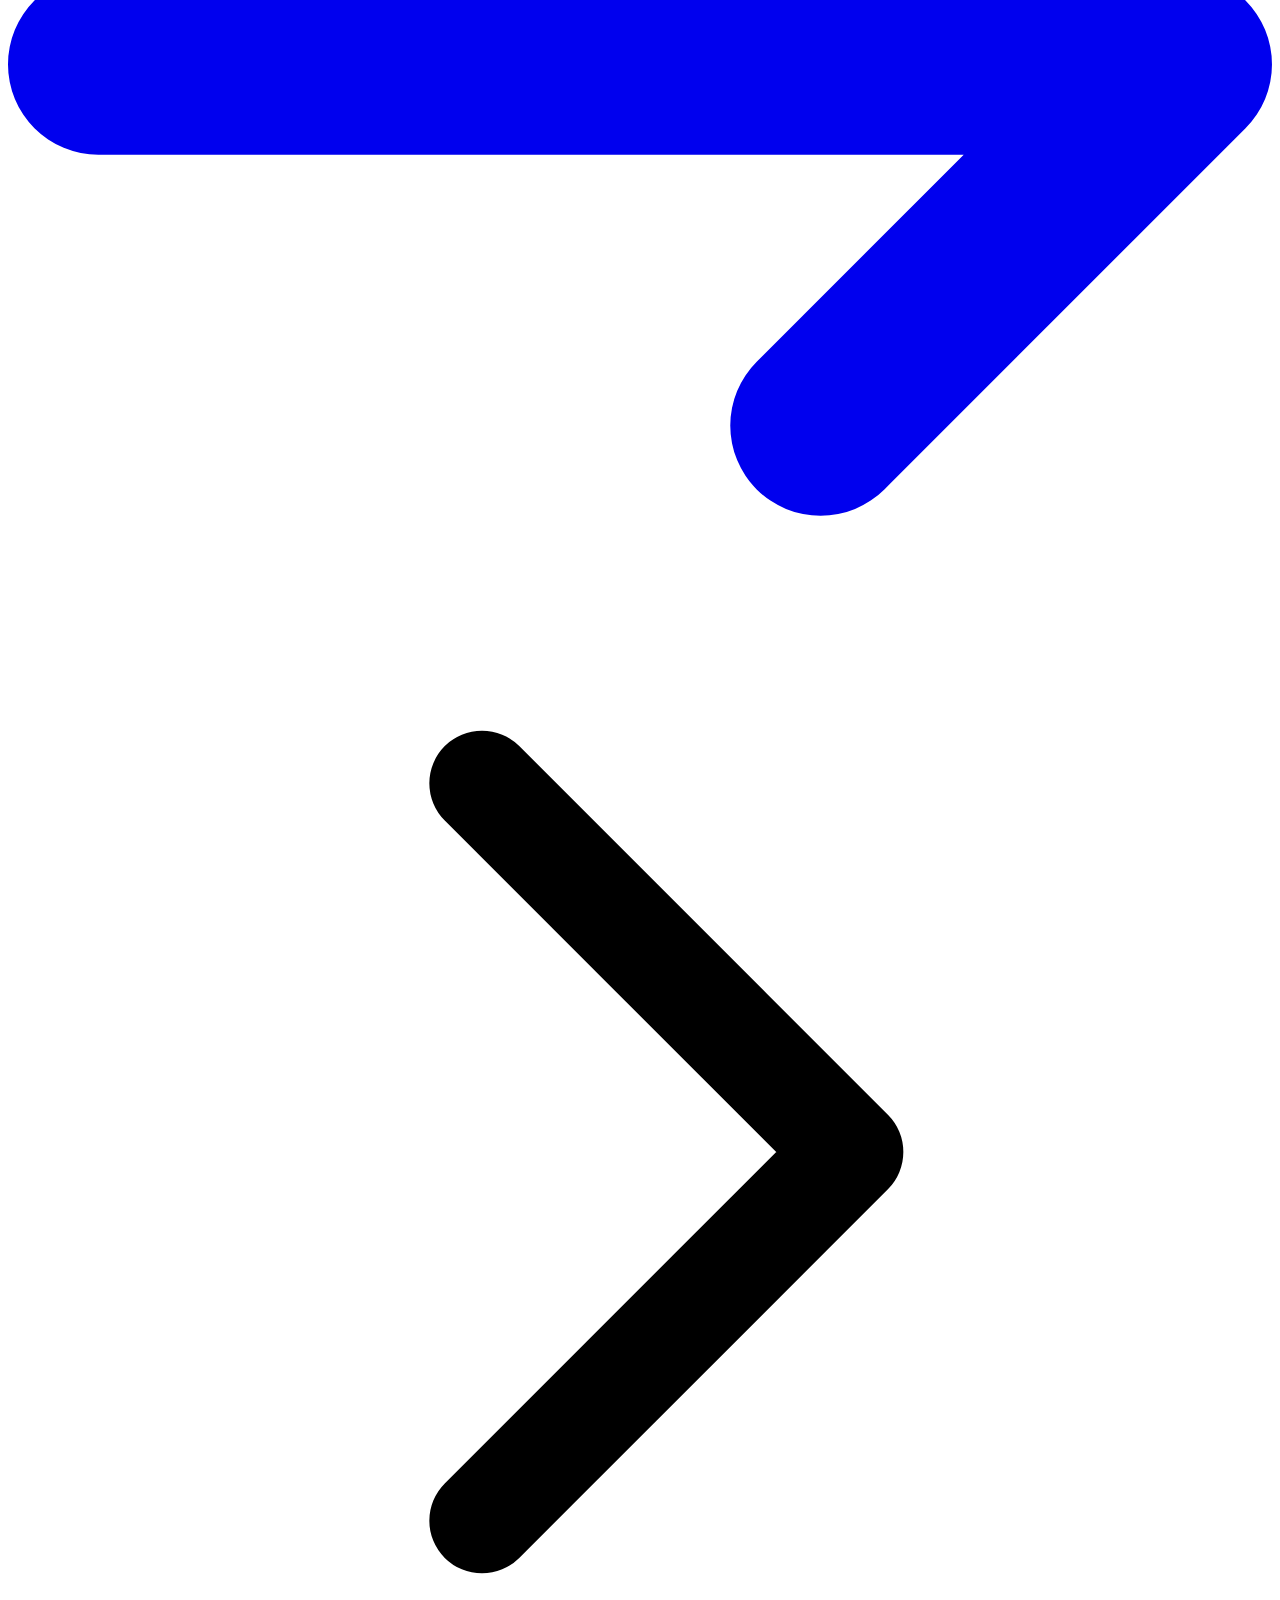
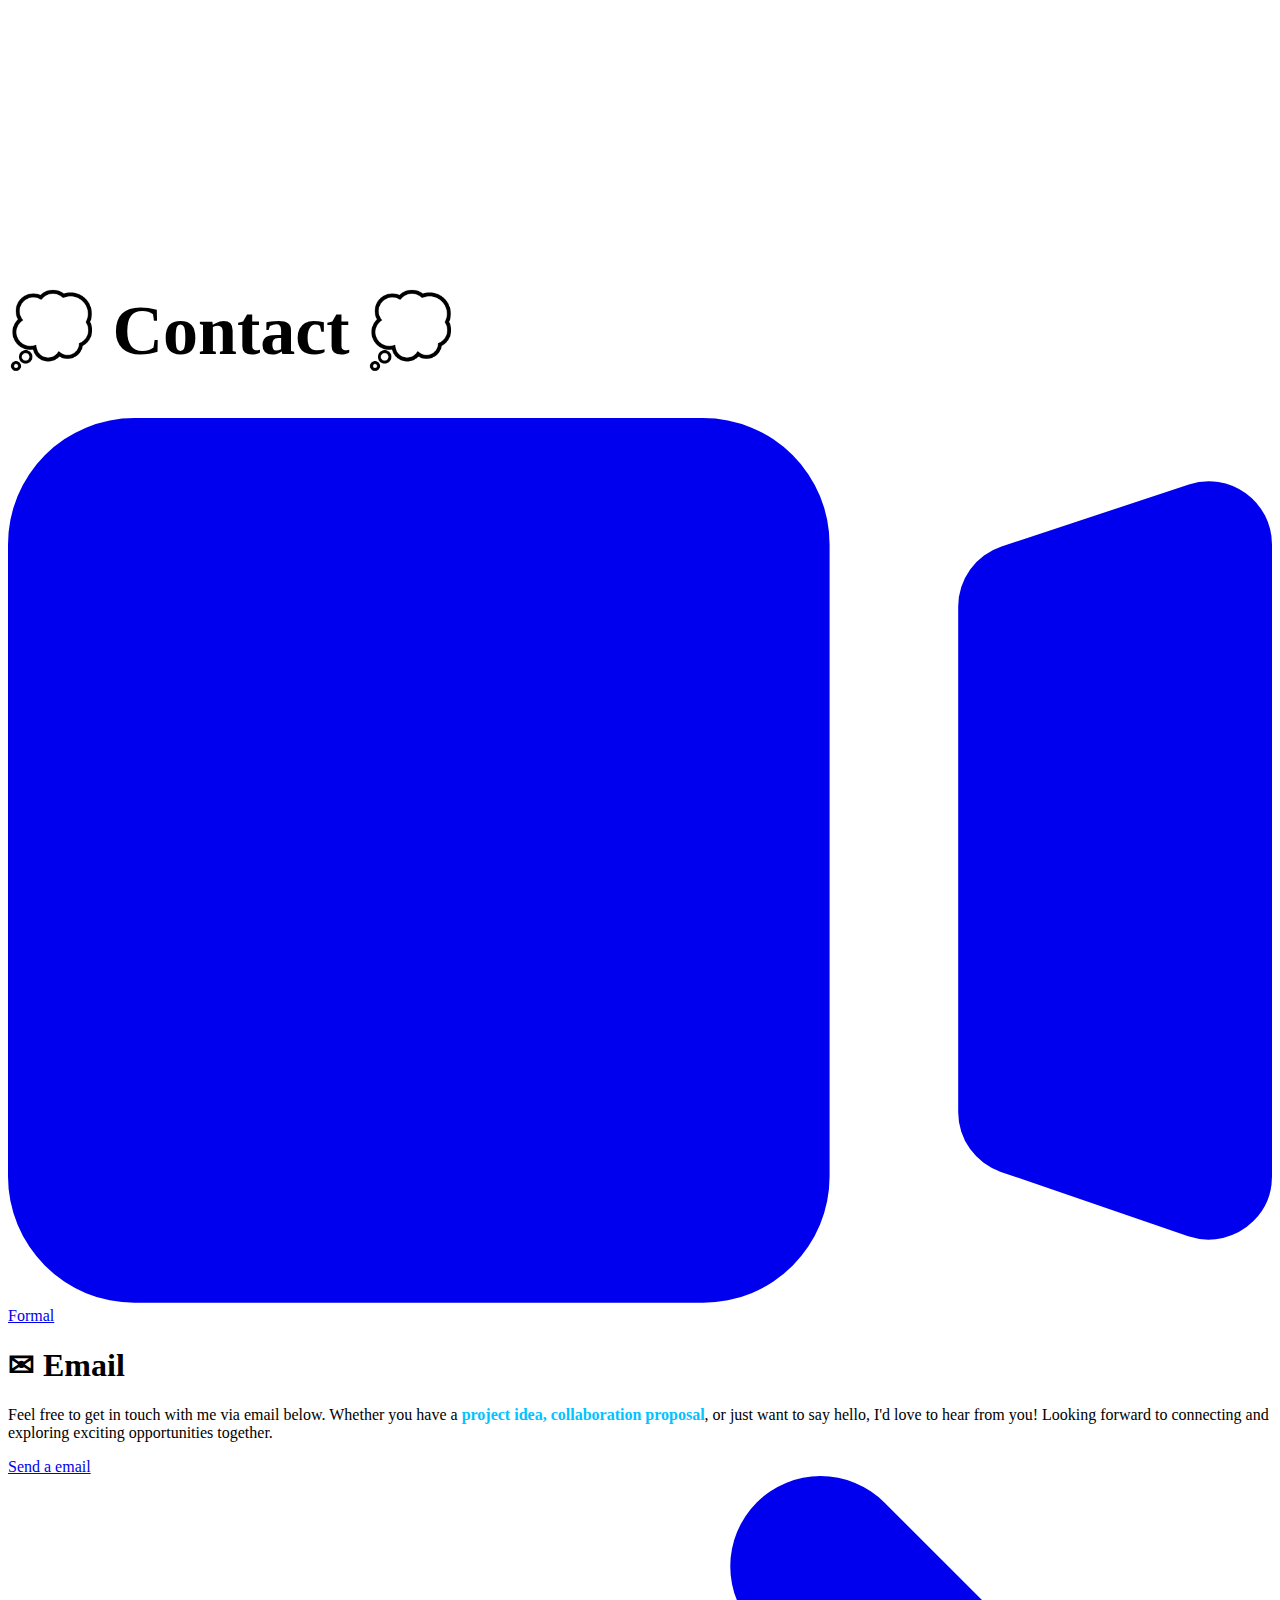
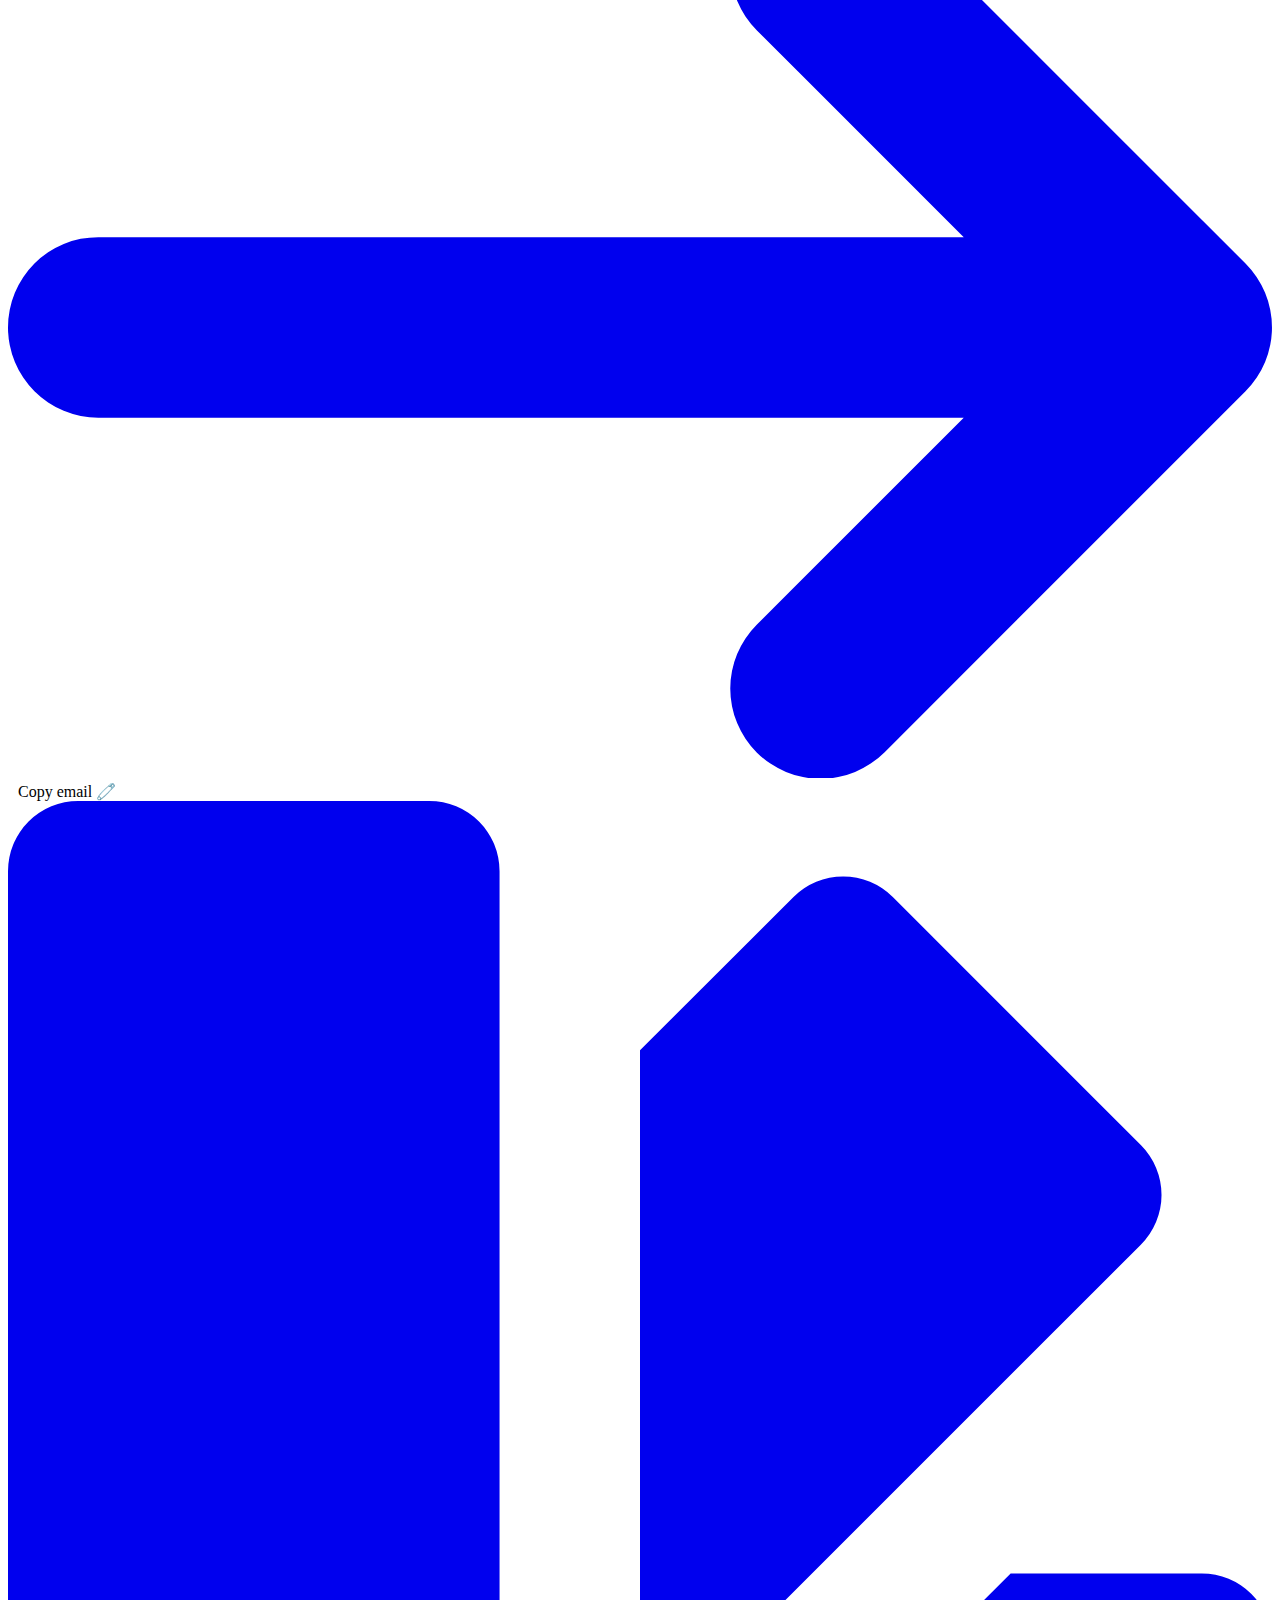
==== commit 002253b3: "Fixed the buttons to do with projects." ====
--- a/index.html
+++ b/index.html
@@ -11,32 +11,33 @@
 
 
     <link href="https://cdnjs.cloudflare.com/ajax/libs/flowbite/1.8.1/flowbite.min.css" rel="stylesheet"/>
-    <link href="./index.css" rel="stylesheet" />
 
     <script src="https://cdn.tailwindcss.com"></script>
     <script src="https://code.jquery.com/jquery-3.6.0.min.js"></script>
-    <script src="index.js"></script>
-    <script src="js/particles.js"></script>
 
     <link rel="icon" href="https://avatars.githubusercontent.com/u/78729990?v=4" type="image/png">
+
+    <link href="./portfolio/CSS/index.css" rel="stylesheet"/>
+    <script src="./portfolio/js/index.js"></script>
+    <script src="./portfolio/js/particles.js"></script>
 
     <meta name="description" content="Explore the captivating work of Joel matic, a visionary artist whose creations transcend the boundaries of imagination and reality. Joel matic's art is a mesmerizing blend of bold colors, intricate details, and thought-provoking themes that leave a lasting impression on all who encounter it. With an innovative approach to various mediums, including painting, sculpture, and digital art, matic's portfolio is a testament to his boundless creativity and versatility.">
     <meta property="og:title" content="Home - Explore The work of Joel matic">
     <meta property="og:site_name" content="Portfolio">
     <meta property="og:description" content="Explore the captivating work of Joel matic, a visionary artist whose creations transcend the boundaries of imagination and reality. Joel matic's art is a mesmerizing blend of bold colors, intricate details, and thought-provoking themes that leave a lasting impression on all who encounter it. With an innovative approach to various mediums, including painting, sculpture, and digital art, matic's portfolio is a testament to his boundless creativity and versatility.">
-    <meta property="og:image" content="./img/Main-work.jpg">
+    <meta property="og:image" content="./portfolio/img/Main-work.jpg ./p">
     <meta name="twitter:card" content="summary_large_image">
     <meta property="og:type" content="article">
     <meta property="og:locale" content="en_US">
     <meta property="og:author" content="Joel matic">
     <meta name="twitter:title" content="Home - Explore The work of Joel matic">
     <meta name="twitter:description" content="Explore the captivating work of Joel matic, a visionary artist whose creations transcend the boundaries of imagination and reality. Joel matic's art is a mesmerizing blend of bold colors, intricate details, and thought-provoking themes that leave a lasting impression on all who encounter it.">
-    <meta name="twitter:image" content="./img/Main-work.jpg">
+    <meta name="twitter:image" content="./portfolio/img/Main-work.jpg">
 
     <title>@TheRealJoelmatic - Portfolio</title>
 
   </head>
-  <body>
+  <body id="home2">
     <div id="particles-js"></div>
     <div id="load" class="center">
         <div role="status" style="transform: scale(3);">
@@ -71,10 +72,10 @@
   
           <div class="items-center justify-between hidden w-full md:flex md:w-auto md:order-1" id="navbar-sticky" style="padding-top: 10px; padding-left: 10px;">
             <ul class="flex flex-col p-4 md:p-0 mt-4 font-medium border border-gray-100 rounded-lg bg-gray-50 md:flex-row md:space-x-8 md:mt-0 md:border-0 md:bg-white dark:bg-gray-800 md:dark:bg-gray-900 dark:border-gray-700">
-              <li><a class="block py-2 pl-3 pr-4 text-white bg-blue-700 rounded md:bg-transparent md:text-blue-700 md:p-0 md:dark:text-blue-500 ebutton" aria-current="page" onclick="smoothScrollToElement(document.getElementById(`home`));">Home</a></li>
-              <li><a onclick="smoothScrollToElement(document.getElementById(`home`))"; class="cursor-pointer block py-2 pl-3 pr-4 text-gray-900 rounded hover:bg-gray-100 md:hover:bg-transparent md:hover:text-blue-700 md:p-0 md:dark:hover:text-blue-500 dark:text-white dark:hover:bg-gray-700 dark:hover:text-white md:dark:hover:bg-transparent dark:border-gray-700 ebutton" >About</a></li>
-              <li><a onclick="smoothScrollToElement(document.getElementById(`mywork`))"; class="cursor-pointer block py-2 pl-3 pr-4 text-gray-900 rounded hover:bg-gray-100 md:hover:bg-transparent md:hover:text-blue-700 md:p-0 md:dark:hover:text-blue-500 dark:text-white dark:hover:bg-gray-700 dark:hover:text-white md:dark:hover:bg-transparent dark:border-gray-700 ebutton">My Work</a></li>
-              <li><a onclick="smoothScrollToElement(document.getElementById(`contact`))"; class="cursor-pointer block py-2 pl-3 pr-4 text-gray-900 rounded hover:bg-gray-100 md:hover:bg-transparent md:hover:text-blue-700 md:p-0 md:dark:hover:text-blue-500 dark:text-white dark:hover:bg-gray-700 dark:hover:text-white md:dark:hover:bg-transparent dark:border-gray-700 ebutton">Contact</a></li>
+              <li><a onclick="smoothScrollToElement(document.getElementById(`home2`))"; class="cursor-pointer block py-2 pl-3 pr-4 text-gray-900 rounded hover:bg-gray-100 md:hover:bg-transparent md:hover:text-blue-700 md:p-0 md:dark:hover:text-blue-500 dark:text-white dark:hover:bg-gray-700 dark:hover:text-white md:dark:hover:bg-transparent dark:border-gray-700 ebutton">🏠 Home</a></li>
+              <li><a onclick="smoothScrollToElement(document.getElementById(`mywork`))"; class="cursor-pointer block py-2 pl-3 pr-4 text-gray-900 rounded hover:bg-gray-100 md:hover:bg-transparent md:hover:text-blue-700 md:p-0 md:dark:hover:text-blue-500 dark:text-white dark:hover:bg-gray-700 dark:hover:text-white md:dark:hover:bg-transparent dark:border-gray-700 ebutton">⚒ My Work</a></li>
+              <li><a onclick="smoothScrollToElement(document.getElementById(`contact`))"; class="cursor-pointer block py-2 pl-3 pr-4 text-gray-900 rounded hover:bg-gray-100 md:hover:bg-transparent md:hover:text-blue-700 md:p-0 md:dark:hover:text-blue-500 dark:text-white dark:hover:bg-gray-700 dark:hover:text-white md:dark:hover:bg-transparent dark:border-gray-700 ebutton">📖 Contact</a></li>
+              <li><a href="https://joelmatic.com/cheats/index.html" class="cursor-pointer block py-2 pl-3 pr-4 text-gray-900 rounded hover:bg-gray-100 md:hover:bg-transparent md:hover:text-blue-700 md:p-0 md:dark:hover:text-blue-500 dark:text-white dark:hover:bg-gray-700 dark:hover:text-white md:dark:hover:bg-transparent dark:border-gray-700 ebutton">💨 Cheats</a></li>
             </ul>
           </div>
         </div>
@@ -82,7 +83,7 @@
   
   <!-- Title -->
   <div>
-    <h1 class="Title" id="home"> 
+    <h1 class="Title" id="home1"> 
       Let your work be the melody that <br> <span style="color: rgb(0, 195, 255);">enchants the hearts of others </span> 
     </h1>
   </div>
@@ -129,7 +130,7 @@
       <!-- Image -->
       <div class="mt-3 flex items-center justify-start" style="margin-left: 30px;">
         <div class="flex items-center"> <!-- Create a container for the image and text -->
-          <img src="img/prp.gif" class="rounded-full mt-0 self-start pfp" style="width: 300px; height: 300px;" alt="User Image">
+          <img src="https://joelmatic.com/portfolio/img/prp.gif" class="rounded-full mt-0 self-start pfp" style="width: 300px; height: 300px;" alt="User Image">
           <div class="text-center ml-4">
             <div class="flex space-x-4 mx-auto container" style="align-self: flex-start;"> <!-- Create a flex container with horizontal spacing -->
               <div class="blocky-card block max-w-sm card p-6 bg-white border border-gray-200 rounded-lg shadow hover:bg-gray-100 dark:bg-gray-800 dark:border-gray-700 dark:hover:bg-gray-700">
@@ -173,7 +174,7 @@
   <!-- my wi=ork title-->
   <div class="space-x-4 p-4 justify-center rounded-lg" id="mywork">
     <h1 class="Title size-mb" style="font-size: 70px; ">
-      Previous Projects
+      👷‍♂️ Previous Projects 👷‍♂️
     </h1>
     <div class="porject-mb">
     <div class="flex justify-center porject-mb-tabs">
@@ -223,7 +224,7 @@
           extensions enabled. The script was designed to enhance the user experience by allowing them to enjoy YouTube content<br>
           without being interrupted by advertisements.</p>
             
-        <a href="https://github.com/TheRealJoelmatic/RemoveAdblockThing" id="project-button" class="ebutton inline-flex items-center px-3 py-2 text-sm font-medium text-center text-white bg-blue-700 rounded-lg hover:bg-blue-800 focus:ring-4 focus:outline-none focus:ring-blue-300 dark:bg-blue-600 dark:hover:bg-blue-700 dark:focus:ring-blue-800">
+        <a href="https://github.com/TheRealJoelmatic/RemoveAdblockThing" id="project-button-2" class="ebutton inline-flex items-center px-3 py-2 text-sm font-medium text-center text-white bg-blue-700 rounded-lg hover:bg-blue-800 focus:ring-4 focus:outline-none focus:ring-blue-300 dark:bg-blue-600 dark:hover:bg-blue-700 dark:focus:ring-blue-800">
           Read more
           <svg class="w-3.5 h-3.5 ml-2" aria-hidden="true" xmlns="http://www.w3.org/2000/svg" fill="none" viewBox="0 0 14 10">
             <path stroke="currentColor" stroke-linecap="round" stroke-linejoin="round" stroke-width="2" d="M1 5h12m0 0L9 1m4 4L9 9"/>
@@ -245,8 +246,8 @@
 
   <!-- Contact -->
   <div class="space-x-4 p-4 justify-center" id="mywork">
-    <h1 class="Title size-mb"  id="contact">
-      Contact
+    <h1 class="Title size-mb"  id="contact" style="font-size: 70px;">
+      💭 Contact 💭
     </h1>
 
     <div>
@@ -353,7 +354,7 @@
       </div>
       <hr class="my-6 border-gray-200 sm:mx-auto dark:border-gray-700 lg:my-8" />
       <div class="sm:flex sm:items-center sm:justify-between">
-          <span class="text-sm text-gray-500 sm:text-center dark:text-gray-400">© 2023 <a href="https://flowbite.com/" class="hover:underline">Joelmatic™</a>. All Rights Reserved.
+          <span class="text-sm text-gray-500 sm:text-center dark:text-gray-400">© 2023 <a href="https://joelmatic.com/" class="hover:underline">Joelmatic™</a>. All Rights Reserved.
           </span>
           <div class="flex mt-4 space-x-5 sm:justify-center sm:mt-0">
               <a href="https://discord.gg/T9ekvJc3QD" class="text-gray-500 hover:text-gray-900 dark:hover:text-white">
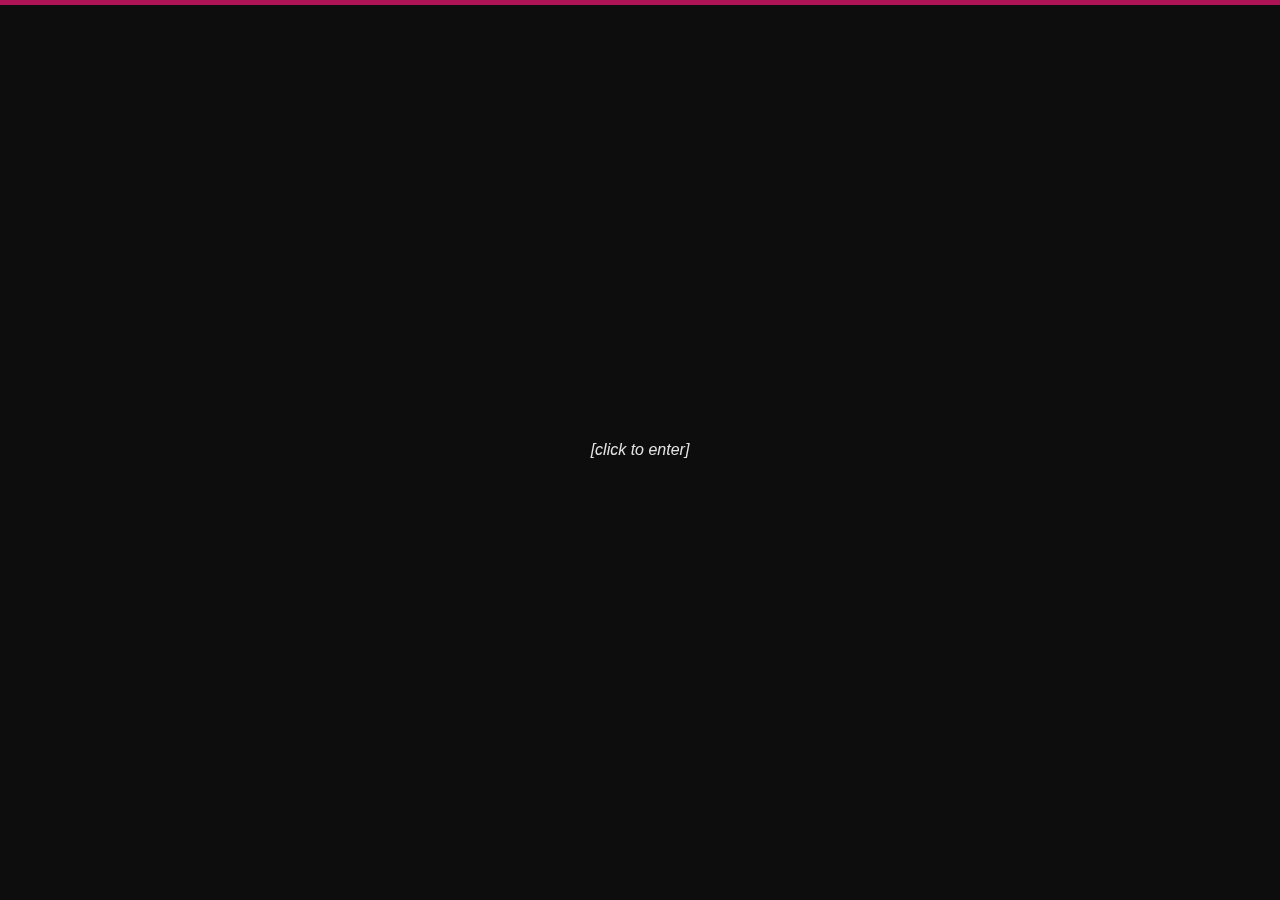
==== commit 0ce6e908: "Add files via upload" ====
--- a/index.html
+++ b/index.html
@@ -1,378 +1,129 @@
-<!doctype html>
-<html>
-  <head>
-    <meta charset="UTF-8">
-
-    <meta name="viewport" content="width=device-width, initial-scale=1">
-
-    <link rel="stylesheet" href="https://fonts.googleapis.com/css?family=Pixelify+Sans">
-    <link rel="stylesheet" href="https://fonts.googleapis.com/css?family=Mali">
-    <link rel="stylesheet" href="https://fonts.googleapis.com/css2?family=Raleway:wght@500&display=swap">
-
-
-    <link href="https://cdnjs.cloudflare.com/ajax/libs/flowbite/1.8.1/flowbite.min.css" rel="stylesheet"/>
-
-    <script src="https://cdn.tailwindcss.com"></script>
-    <script src="https://code.jquery.com/jquery-3.6.0.min.js"></script>
-
-    <link rel="icon" href="https://avatars.githubusercontent.com/u/78729990?v=4" type="image/png">
-
-    <link href="./portfolio/CSS/index.css" rel="stylesheet"/>
-    <script src="./portfolio/js/index.js"></script>
-    <script src="./portfolio/js/particles.js"></script>
-
-    <meta name="description" content="Explore the captivating work of Joel matic, a visionary artist whose creations transcend the boundaries of imagination and reality. Joel matic's art is a mesmerizing blend of bold colors, intricate details, and thought-provoking themes that leave a lasting impression on all who encounter it. With an innovative approach to various mediums, including painting, sculpture, and digital art, matic's portfolio is a testament to his boundless creativity and versatility.">
-    <meta property="og:title" content="Home - Explore The work of Joel matic">
-    <meta property="og:site_name" content="Portfolio">
-    <meta property="og:description" content="Explore the captivating work of Joel matic, a visionary artist whose creations transcend the boundaries of imagination and reality. Joel matic's art is a mesmerizing blend of bold colors, intricate details, and thought-provoking themes that leave a lasting impression on all who encounter it. With an innovative approach to various mediums, including painting, sculpture, and digital art, matic's portfolio is a testament to his boundless creativity and versatility.">
-    <meta property="og:image" content="./portfolio/img/Main-work.jpg ./p">
-    <meta name="twitter:card" content="summary_large_image">
-    <meta property="og:type" content="article">
-    <meta property="og:locale" content="en_US">
-    <meta property="og:author" content="Joel matic">
-    <meta name="twitter:title" content="Home - Explore The work of Joel matic">
-    <meta name="twitter:description" content="Explore the captivating work of Joel matic, a visionary artist whose creations transcend the boundaries of imagination and reality. Joel matic's art is a mesmerizing blend of bold colors, intricate details, and thought-provoking themes that leave a lasting impression on all who encounter it.">
-    <meta name="twitter:image" content="./portfolio/img/Main-work.jpg">
-
-    <title>@TheRealJoelmatic - Portfolio</title>
-
-  </head>
-  <body id="home2">
-    <div id="particles-js"></div>
-    <div id="load" class="center">
-        <div role="status" style="transform: scale(3);">
-            <svg aria-hidden="true" class="w-8 h-8 mr-2 text-gray-200 animate-spin dark:text-gray-600 fill-blue-600" viewBox="0 0 100 101" fill="none" xmlns="http://www.w3.org/2000/svg"><path d="M100 50.5908C100 78.2051 77.6142 100.591 50 100.591C22.3858 100.591 0 78.2051 0 50.5908C0 22.9766 22.3858 0.59082 50 0.59082C77.6142 0.59082 100 22.9766 100 50.5908ZM9.08144 50.5908C9.08144 73.1895 27.4013 91.5094 50 91.5094C72.5987 91.5094 90.9186 73.1895 90.9186 50.5908C90.9186 27.9921 72.5987 9.67226 50 9.67226C27.4013 9.67226 9.08144 27.9921 9.08144 50.5908Z" fill="currentColor"/><path d="M93.9676 39.0409C96.393 38.4038 97.8624 35.9116 97.0079 33.5539C95.2932 28.8227 92.871 24.3692 89.8167 20.348C85.8452 15.1192 80.8826 10.7238 75.2124 7.41289C69.5422 4.10194 63.2754 1.94025 56.7698 1.05124C51.7666 0.367541 46.6976 0.446843 41.7345 1.27873C39.2613 1.69328 37.813 4.19778 38.4501 6.62326C39.0873 9.04874 41.5694 10.4717 44.0505 10.1071C47.8511 9.54855 51.7191 9.52689 55.5402 10.0491C60.8642 10.7766 65.9928 12.5457 70.6331 15.2552C75.2735 17.9648 79.3347 21.5619 82.5849 25.841C84.9175 28.9121 86.7997 32.2913 88.1811 35.8758C89.083 38.2158 91.5421 39.6781 93.9676 39.0409Z" fill="currentFill"/></svg>
-            <span class="sr-only">Loading...</span>
-        </div>
-    </div>
-    <div id="moblie" class="center mobile-inv">
-      <h1 class="Title" id="home"> 
-        We recomend to use <br> <span style="color: rgb(0, 195, 255);">The Moblie Site </span> 
-      </h1>
-      <div style="margin: 0 auto; text-align: center; margin-top: 50px;">
-        <a href="https://joelmatic.com/moblie.html" style="transform: scale(2);" id="project-button" class="ebutton inline-flex items-center px-3 py-2 text-sm font-medium text-center text-white bg-blue-700 rounded-lg hover:bg-blue-800 focus:ring-4 focus:outline-none focus:ring-blue-300 dark:bg-blue-600 dark:hover:bg-blue-700 dark:focus:ring-blue-800">
-          Load Moblie site
-          <svg class="w-3.5 h-3.5 ml-2" aria-hidden="true" xmlns="http://www.w3.org/2000/svg" fill="none" viewBox="0 0 14 10">
-            <path stroke="currentColor" stroke-linecap="round" stroke-linejoin="round" stroke-width="2" d="M1 5h12m0 0L9 1m4 4L9 9"/>
-          </svg>
-        </a>
-      </div>
-  </div>
-    
-<div id="main" class="inv main-inv">
-
-  <!-- Nav Bar-->
-  <nav class="bg-white dark:bg-gray-900 fixed w-full z-20 top-0 left-0 border-b border-gray-200 dark:border-gray-600 nav-b">
-        <div class="max-w-screen-xl flex flex-wrap items-center justify-between mx-auto p-4">
-          <div class="w-full flex justify-start">
-            <a href="https://Joelmatic.com/" class="flex items-start w-full">
-              <img src="https://avatars.githubusercontent.com/u/78729990?v=4" class="h-8 w-8 rounded-full mr-3" alt="Logo">
-              <span class="self-center text-2xl font-semibold whitespace-nowrap dark:text-white underLineEffect" style="transform: translateY(-3px);" >@TheRealJoelmatic</span></a>
-          </div>
-  
-          <div class="items-center justify-between hidden w-full md:flex md:w-auto md:order-1" id="navbar-sticky" style="padding-top: 10px; padding-left: 10px;">
-            <ul class="flex flex-col p-4 md:p-0 mt-4 font-medium border border-gray-100 rounded-lg bg-gray-50 md:flex-row md:space-x-8 md:mt-0 md:border-0 md:bg-white dark:bg-gray-800 md:dark:bg-gray-900 dark:border-gray-700">
-              <li><a onclick="smoothScrollToElement(document.getElementById(`home2`))"; class="cursor-pointer block py-2 pl-3 pr-4 text-gray-900 rounded hover:bg-gray-100 md:hover:bg-transparent md:hover:text-blue-700 md:p-0 md:dark:hover:text-blue-500 dark:text-white dark:hover:bg-gray-700 dark:hover:text-white md:dark:hover:bg-transparent dark:border-gray-700 ebutton">🏠 Home</a></li>
-              <li><a onclick="smoothScrollToElement(document.getElementById(`mywork`))"; class="cursor-pointer block py-2 pl-3 pr-4 text-gray-900 rounded hover:bg-gray-100 md:hover:bg-transparent md:hover:text-blue-700 md:p-0 md:dark:hover:text-blue-500 dark:text-white dark:hover:bg-gray-700 dark:hover:text-white md:dark:hover:bg-transparent dark:border-gray-700 ebutton">⚒ My Work</a></li>
-              <li><a onclick="smoothScrollToElement(document.getElementById(`contact`))"; class="cursor-pointer block py-2 pl-3 pr-4 text-gray-900 rounded hover:bg-gray-100 md:hover:bg-transparent md:hover:text-blue-700 md:p-0 md:dark:hover:text-blue-500 dark:text-white dark:hover:bg-gray-700 dark:hover:text-white md:dark:hover:bg-transparent dark:border-gray-700 ebutton">📖 Contact</a></li>
-              <li><a href="https://joelmatic.com/cheats/index.html" class="cursor-pointer block py-2 pl-3 pr-4 text-gray-900 rounded hover:bg-gray-100 md:hover:bg-transparent md:hover:text-blue-700 md:p-0 md:dark:hover:text-blue-500 dark:text-white dark:hover:bg-gray-700 dark:hover:text-white md:dark:hover:bg-transparent dark:border-gray-700 ebutton">💨 Cheats</a></li>
-            </ul>
-          </div>
-        </div>
-  </nav>
-  
-  <!-- Title -->
-  <div>
-    <h1 class="Title" id="home1"> 
-      Let your work be the melody that <br> <span style="color: rgb(0, 195, 255);">enchants the hearts of others </span> 
-    </h1>
-  </div>
-  <br>
-  <div style="width: 1200px;" class="bg-white card bg-opacity-50 border border-gray-200 rounded-lg shadow dark:bg-gray-800 dark:border-gray-700 mx-auto">
-      <!-- Breadcrumb -->
-      <nav class="flex px-5 py-3 text-gray-700 border border-gray-200 rounded-lg bg-gray-50 dark:bg-gray-800 dark:border-gray-700 " aria-label="Breadcrumb">
-        <ol class="inline-flex items-center space-x-1 md:space-x-3">
-          <li class="inline-flex items-center">
-            <a class="inline-flex items-center text-sm font-medium text-gray-700 hover:text-blue-600 dark:text-gray-400 dark:hover:text-white" style=" font-family: 'Pixelify Sans', sans-serif">
-              <svg class="w-3 h-3 mr-2.5" aria-hidden="true" xmlns="http://www.w3.org/2000/svg" fill="currentColor" viewBox="0 0 20 20">
-                <path d="m19.707 9.293-2-2-7-7a1 1 0 0 0-1.414 0l-7 7-2 2a1 1 0 0 0 1.414 1.414L2 10.414V18a2 2 0 0 0 2 2h3a1 1 0 0 0 1-1v-4a1 1 0 0 1 1-1h2a1 1 0 0 1 1 1v4a1 1 0 0 0 1 1h3a2 2 0 0 0 2-2v-7.586l.293.293a1 1 0 0 0 1.414-1.414Z"/>
-              </svg>
-              Home
-            </a>
-          </li>
-          <li>
-            <div class="flex items-center mx-auto">
-              <svg class="w-3 h-3 mx-1 text-gray-400" aria-hidden="true" xmlns="http://www.w3.org/2000/svg" fill="none" viewBox="0 0 6 10" >
-                <path stroke="currentColor" stroke-linecap="round" stroke-linejoin="round" stroke-width="2" d="m1 9 4-4-4-4"/>
-              </svg>
-              <a class="ml-1 text-sm font-medium text-gray-700 hover:text-blue-600 md:ml-2 dark:text-gray-400 dark:hover:text-white" style=" font-family: 'Pixelify Sans', sans-serif">Joelmatic</a>
-            </div>
-          </li>
-          <li>
-            <div class="flex items-center">
-              <svg class="w-3 h-3 mx-1 text-gray-400" aria-hidden="true" xmlns="http www.w3.org/2000/svg" fill="none" viewBox="0 0 6 10">
-                <path stroke="currentColor" stroke-linecap="round" stroke-linejoin="round" stroke-width="2" d="m1 9 4-4-4-4"/>
-              </svg>
-              <a class="ml-1 text-sm font-medium text-gray-700 hover:text-blue-600 md:ml-2 dark:text-gray-400 dark:hover:text-white" style=" font-family: 'Pixelify Sans', sans-serif">AboutMe</a>
-            </div>
-          </li>
-          <li>
-            <div class="flex items-center">
-              <svg class="w-3 h-3 mx-1 text-gray-400" aria-hidden="true" xmlns="http www.w3.org/2000/svg" fill="none" viewBox="0 0 6 10">
-                <path stroke="currentColor" stroke-linecap="round" stroke-linejoin="round" stroke-width="2" d="m1 9 4-4-4-4"/>
-              </svg>
-              <a class="ml-1 text-sm font-medium text-gray-700 hover:text-blue-600 md:ml-2 dark:text-gray-400 dark:hover:text-white" style=" font-family: 'Pixelify Sans', sans-serif">Intro.md</a>
-            </div>
-          </li>
-        </ol>
-      </nav>
-    
-      <!-- Image -->
-      <div class="mt-3 flex items-center justify-start" style="margin-left: 30px;">
-        <div class="flex items-center"> <!-- Create a container for the image and text -->
-          <img src="https://joelmatic.com/portfolio/img/prp.gif" class="rounded-full mt-0 self-start pfp" style="width: 300px; height: 300px;" alt="User Image">
-          <div class="text-center ml-4">
-            <div class="flex space-x-4 mx-auto container" style="align-self: flex-start;"> <!-- Create a flex container with horizontal spacing -->
-              <div class="blocky-card block max-w-sm card p-6 bg-white border border-gray-200 rounded-lg shadow hover:bg-gray-100 dark:bg-gray-800 dark:border-gray-700 dark:hover:bg-gray-700">
-                <a class="About-title CardFont" style="margin-top: -240px;"><span id="wave">👋</span> About Me<br></a>
-                <a class="SmallerName"> 
-                  I go by Joel, and I am a fervent explorer of the digital world, with a deep-rooted love for both <span style=" color: rgb(0, 195, 255);font-weight: bold;">Software Engineering and Reverse Engineering</span>. Since I first laid my hands on a computer, I knew I had found my calling in the vast realm of technology. <br>
-                </a>
-              </div>
-              <div class="blocky-card block max-w-sm card p-6 bg-white border border-gray-200 rounded-lg shadow hover:bg-gray-100 dark:bg-gray-800 dark:border-gray-700 dark:hover:bg-gray-700">
-                <a class="About-title CardFont" style="margin-top: -240px;">💻 Skills<br></a>
-                <a class="SmallerName">
-                  I have honed my skills in various programming languages such as <span style=" color: rgb(0, 195, 255);font-weight: bold;">C#, JAVA, C++</span>, and I am constantly seeking to stay updated with the latest trends and tools in the ever-evolving software landscape.
-                </a>
-              </div>
-            </div>
-            <div class="flex space-x-4 " style="margin-top: 30px;" > <!-- Create a flex container with horizontal spacing -->
-              <div class="blocky-card block max-w-sm card p-6 bg-white border border-gray-200 rounded-lg shadow hover:bg-gray-100 dark:bg-gray-800 dark:border-gray-700 dark:hover:bg-gray-700">
-                <a class="About-title CardFont" style="margin-top: -240px;">📜 Creativity<br></a>
-                <a class="SmallerName"> 
-                  As a Software Engineering enthusiast, I view <span style=" color: rgb(0, 195, 255);font-weight: bold;">programming as a creative art form</span>, enabling me to solve real-world problems and enhance user experiences through innovative software design and development. <br>
-                </a>
-              </div>
-              <div class="blocky-card block max-w-sm card p-6 bg-white border border-gray-200 rounded-lg shadow hover:bg-gray-100 dark:bg-gray-800 dark:border-gray-700 dark:hover:bg-gray-700">
-                <a class="About-title CardFont" style="margin-top: -240px; ">🔨 Technology <br></a>
-                <a class="SmallerName">
-                  My passion for <span style=" color: rgb(0, 195, 255);font-weight: bold;">Reverse Engineering</span> drives me to dissect complex systems, like solving digital puzzles to uncover hidden logic and mechanisms in both software and hardware. This deepens my tech knowledge and empowers me to enhance and secure existing solutions.
-                </a>
-              </div>
-            </div>
-          </div>
-          
-        </div>
-      </div>
-      <div style="transform: translateY(-460px);">
-        <a class="UserName mt-0 self-start">Joelmatic 💯<br></a>
-        <a class="SmallerName mt-0 self-start">@TheRealJoelmatic</a>
-      </div>
-  </div>
-  <br>
-
-  <!-- my wi=ork title-->
-  <div class="space-x-4 p-4 justify-center rounded-lg" id="mywork">
-    <h1 class="Title size-mb" style="font-size: 70px; ">
-      👷‍♂️ Previous Projects 👷‍♂️
-    </h1>
-    <div class="porject-mb">
-    <div class="flex justify-center porject-mb-tabs">
-      <div class="inline-flex rounded-md shadow-sm" role="group">
-        <button type="button" class="tabs_button px-4 py-2 text-sm font-medium text-gray-900 bg-white border border-gray-200 rounded-l-lg hover:bg-gray-100 hover:text-blue-700 focus:z-10 focus:ring-2 focus:ring-blue-700 focus:text-blue-700 dark:bg-gray-700 dark:border-gray-600 dark:text-white dark:hover:text-white dark:hover:bg-gray-600 dark:focus:ring-blue-500 dark:focus:text-white" onclick="ChangePage(0)">
-          1
-        </button>
-        <button type="button" class="tabs_button px-4 py-2 text-sm font-medium text-gray-900 bg-white border-t border-b border-gray-200 hover:bg-gray-100 hover:text-blue-700 focus:z-10 focus:ring-2 focus:ring-blue-700 focus:text-blue-700 dark:bg-gray-700 dark:border-gray-600 dark:text-white dark:hover:text-white dark:hover:bg-gray-600 dark:focus:ring-blue-500 dark:focus:text-white" onclick="ChangePage(1)">
-          2
-        </button>
-        <button type="button" class="tabs_button px-4 py-2 text-sm font-medium text-gray-900 bg-white border border-gray-200 rounded-r-md hover:bg-gray-100 hover:text-blue-700 focus:z-10 focus:ring-2 focus:ring-blue-700 focus:text-blue-700 dark:bg-gray-700 dark:border-gray-600 dark:text-white dark:hover:text-white dark:hover:bg-gray-600 dark:focus:ring-blue-500 dark:focus:text-white" onclick="ChangePage(2)">
-          3
-        </button>
-        <a style="padding-left: 10px;"></a>
-        <button type="button" class="tabs_button px-4 py-2 text-sm font-medium text-gray-900 bg-white border border-gray-200 rounded-l-lg hover:bg-gray-100 hover:text-blue-700 focus:z-10 focus:ring-2 focus:ring-blue-700 focus:text-blue-700 dark:bg-gray-700 dark:border-gray-600 dark:text-white dark:hover:text-white dark:hover:bg-gray-600 dark:focus:ring-blue-500 dark:focus:text-white" onclick="ChangePage(3)">
-          4
-        </button>
-        <button type="button" class="tabs_button px-4 py-2 text-sm font-medium text-gray-900 bg-white border-t border-b border-gray-200 hover:bg-gray-100 hover:text-blue-700 focus:z-10 focus:ring-2 focus:ring-blue-700 focus:text-blue-700 dark:bg-gray-700 dark:border-gray-600 dark:text-white dark:hover:text-white dark:hover:bg-gray-600 dark:focus:ring-blue-500 dark:focus:text-white" onclick="ChangePage(4)">
-          5
-        </button>
-        <button type="button" class="tabs_button px-4 py-2 text-sm font-medium text-gray-900 bg-white border border-gray-200 rounded-r-md hover:bg-gray-100 hover:text-blue-700 focus:z-10 focus:ring-2 focus:ring-blue-700 focus:text-blue-700 dark:bg-gray-700 dark:border-gray-600 dark:text-white dark:hover:text-white dark:hover:bg-gray-600 dark:focus:ring-blue-500 dark:focus:text-white" onclick="ChangePage(5)">
-          6
-        </button>
-      </div>
-  </div>
-  
-  <!-- WORK -->
-  <div class="flex justify-center p-4 porject-m">
-    <div class="arrow">
-      <svg class="w-40 h-40 text-blue-500 text-opacity-50 hover:text-vlue-700 cursor-pointer arrowing" xmlns="http://www.w3.org/2000/svg" fill="none" viewBox="0 0 24 24" stroke="currentColor" onclick="backPage()">
-        <path stroke-linecap="round" stroke-linejoin="round" stroke-width="2" d="M15 19l-7-7 7-7" />
-      </svg>
-    </div>
-    <!-- card 1 -->
-    <div class="min-w-0 card min-h-[content] bg-white border border-gray-200 rounded-lg shadow dark:bg-gray-800 dark:border-gray-700 overflow-hidden">
-      <a>
-        <img class="rounded-t-lg" id="project-image" src="https://github.com/TheRealJoelmatic/RemoveAdblockThing/raw/main/Thumnail.jpg?raw=true" width="900" height="400" alt="" />
-      </a>
-      <div class="p-5 image-container">
-        <a>
-          <h5 class="mb-2 text-2xl font-bold tracking-tight text-gray-900 dark:text-white" id="project-Title"><span class="bg-yellow-100 text-yellow-800 text-xs font-medium mr-2 px-2.5 py-0.5 rounded dark:bg-yellow-900 dark:text-yellow-300">Most Popular</span>Remove The Adblock Popup For YOUTUBE</h5>
-        </a>
-        <p class="mb-3 font-normal text-gray-500 dark:text-gray-400" id="project-contect"><span style="color: white; font-size: 20px;"><br> Overview: </span><br>
-          
-          This project involved the development of a Tampermonkey script to bypass the "ad blockers are not allowed on YouTube"<br>
-          message that is commonly displayed to users who attempt to watch videos on YouTube with ad-blocking <br>
-          extensions enabled. The script was designed to enhance the user experience by allowing them to enjoy YouTube content<br>
-          without being interrupted by advertisements.</p>
-            
-        <a href="https://github.com/TheRealJoelmatic/RemoveAdblockThing" id="project-button-2" class="ebutton inline-flex items-center px-3 py-2 text-sm font-medium text-center text-white bg-blue-700 rounded-lg hover:bg-blue-800 focus:ring-4 focus:outline-none focus:ring-blue-300 dark:bg-blue-600 dark:hover:bg-blue-700 dark:focus:ring-blue-800">
-          Read more
-          <svg class="w-3.5 h-3.5 ml-2" aria-hidden="true" xmlns="http://www.w3.org/2000/svg" fill="none" viewBox="0 0 14 10">
-            <path stroke="currentColor" stroke-linecap="round" stroke-linejoin="round" stroke-width="2" d="M1 5h12m0 0L9 1m4 4L9 9"/>
-          </svg>
-        </a>
-      </div>
-    </div>
-    <div class="arrow">
-      <svg class="w-40 h-40 text-blue-500  text-opacity-50 hover:text-vlue-700 cursor-pointer arrowing" xmlns="http://www.w3.org/2000/svg" fill="none" viewBox="0 0 24 24" stroke="currentColor" onclick="nextPage()">
-        <path stroke-linecap="round" stroke-linejoin="round" stroke-width="2" d="M9 5l7 7-7 7" />
-      </svg>
-    </div>
-    <br>
-    <br>
-    <br>
-  </div>
-</div>
-</div>
-
-  <!-- Contact -->
-  <div class="space-x-4 p-4 justify-center" id="mywork">
-    <h1 class="Title size-mb"  id="contact" style="font-size: 70px;">
-      💭 Contact 💭
-    </h1>
-
-    <div>
-      
-<section class="">
-  <div class="py-8 px-4 mx-auto max-w-screen-xl lg:py-16">
-      <div class="bg-gray-50 card dark:bg-gray-800 border border-gray-200 dark:border-gray-700 rounded-lg p-8 md:p-12 mb-8">
-          <a href="#" class="bg-blue-100 text-blue-800 text-xs font-medium inline-flex items-center px-2.5 py-0.5 rounded-md dark:bg-gray-700 dark:text-blue-400 mb-2">
-              <svg class="w-2.5 h-2.5 mr-1.5" aria-hidden="true" xmlns="http://www.w3.org/2000/svg" fill="currentColor" viewBox="0 0 20 14">
-                  <path d="M11 0H2a2 2 0 0 0-2 2v10a2 2 0 0 0 2 2h9a2 2 0 0 0 2-2V2a2 2 0 0 0-2-2Zm8.585 1.189a.994.994 0 0 0-.9-.138l-2.965.983a1 1 0 0 0-.685.949v8a1 1 0 0 0 .675.946l2.965 1.02a1.013 1.013 0 0 0 1.032-.242A1 1 0 0 0 20 12V2a1 1 0 0 0-.415-.811Z"/>
-              </svg>
-              Formal
-          </a>
-          <h1 class="text-gray-900 dark:text-white text-3xl md:text-5xl font-extrabold mb-2">✉ Email</h1>
-          <p class="text-lg font-normal text-gray-500 dark:text-gray-400 mb-6">Feel free to get in touch with me via email below. Whether you have a <span style=" color: rgb(0, 195, 255);font-weight: bold;">project idea, collaboration proposal</span>, or just want to say hello, I'd love to hear from you! Looking forward to connecting and exploring exciting opportunities together.</p>
-          <a href="mailto:joelmaticbusiness@gmail.com" class="ebutton inline-flex justify-center items-center py-2.5 px-5 text-base font-medium text-center text-white rounded-lg bg-blue-700 hover:bg-blue-800 focus:ring-4 focus:ring-blue-300 dark:focus:ring-blue-900">
-              Send a email
-              <svg class="w-3.5 h-3.5 ml-2" aria-hidden="true" xmlns="http://www.w3.org/2000/svg" fill="none" viewBox="0 0 14 10">
-                  <path stroke="currentColor" stroke-linecap="round" stroke-linejoin="round" stroke-width="2" d="M1 5h12m0 0L9 1m4 4L9 9"/>
-              </svg>
-          </a>
-
-          <a onclick="copyToClipboard('joelmaticbusiness@gmail.com'); changeTextOnClick(this, 'Copied !', 1000);"  style="margin-left: 10px;" class="cursor-pointer ebutton inline-flex justify-center items-center py-2.5 px-5 text-base font-medium text-center text-white rounded-lg bg-blue-700 hover:bg-blue-800 focus:ring-4 focus:ring-blue-300 dark:focus:ring-blue-900">
-            Copy email 🧷
-        </a>
-      </div>
-      <div class="grid md:grid-cols-2 gap-8">
-          <div class="bg-gray-50 card dark:bg-gray-800 border border-gray-200 dark:border-gray-700 rounded-lg p-8 md:p-12">
-              <a href="#" class="bg-green-100 text-green-800 text-xs font-medium inline-flex items-center px-2.5 py-0.5 rounded-md dark:bg-gray-700 dark:text-green-400 mb-2">
-                  <svg class="w-2.5 h-2.5 mr-1.5" aria-hidden="true" xmlns="http://www.w3.org/2000/svg" fill="currentColor" viewBox="0 0 18 18">
-                      <path d="M17 11h-2.722L8 17.278a5.512 5.512 0 0 1-.9.722H17a1 1 0 0 0 1-1v-5a1 1 0 0 0-1-1ZM6 0H1a1 1 0 0 0-1 1v13.5a3.5 3.5 0 1 0 7 0V1a1 1 0 0 0-1-1ZM3.5 15.5a1 1 0 1 1 0-2 1 1 0 0 1 0 2ZM16.132 4.9 12.6 1.368a1 1 0 0 0-1.414 0L9 3.55v9.9l7.132-7.132a1 1 0 0 0 0-1.418Z"/>
-                  </svg>
-                  Informal
-              </a>
-              <h2 class="text-gray-900 dark:text-white text-3xl font-extrabold mb-2">🕹 Discord</h2>
-              <p class="text-lg font-normal text-gray-500 dark:text-gray-400 mb-4">Connect with me on Discord: @joelmatic. Whether it's discussing <span style=" color: rgb(0, 195, 255);font-weight: bold;">tech, gaming, bugs</span>, or just having a friendly chat, I'm always open to meeting new people and joining exciting communities. Feel free to send me a friend request or message, and let's share our passions and ideas together. Looking forward to chatting with you!</p>
-              <a>
-              <div onclick="copyToClipboard('@Joelmatic'); changeTextOnClick(this, 'Copied !', 1000);"  class="cursor-pointer ebutton inline-flex justify-center items-center py-2.5 px-5 text-base font-medium text-center text-white rounded-lg bg-blue-700 hover:bg-blue-800 focus:ring-4 focus:ring-blue-300 dark:focus:ring-blue-900">Copy username 🧷
-              </a>
-            </div>
-          </div>
-          <div class="bg-gray-50 card dark:bg-gray-800 border border-gray-200 dark:border-gray-700 rounded-lg p-8 md:p-12">
-              <a href="#" class="bg-purple-100 text-purple-800 text-xs font-medium inline-flex items-center px-2.5 py-0.5 rounded-md dark:bg-gray-700 dark:text-purple-400 mb-2">
-                  <svg class="w-2.5 h-2.5 mr-1.5" aria-hidden="true" xmlns="http://www.w3.org/2000/svg" fill="none" viewBox="0 0 20 16">
-                      <path stroke="currentColor" stroke-linecap="round" stroke-linejoin="round" stroke-width="2" d="M5 4 1 8l4 4m10-8 4 4-4 4M11 1 9 15"/>
-                  </svg>
-                  Code
-              </a>
-              <h2 class="text-gray-900 dark:text-white text-3xl font-extrabold mb-2">💻 Github</h2>
-              <p class="text-lg font-normal text-gray-500 dark:text-gray-400 mb-4"><span style=" color: rgb(0, 195, 255);font-weight: bold;">For code contributions, bug reports, or any collaboration on projects</span>, you can reach me via GitHub. Don't hesitate to open issues, submit pull requests, or simply drop a message on any repository. Let's work together to build innovative solutions and make the coding world a better place! Looking forward to connecting with fellow developers and enthusiasts.</p>
-              <a href="https://github.com/TheRealJoelmatic" class="cursor-pointer ebutton inline-flex justify-center items-center py-2.5 px-5 text-base font-medium text-center text-white rounded-lg bg-blue-700 hover:bg-blue-800 focus:ring-4 focus:ring-blue-300 dark:focus:ring-blue-900">Github
-                  <svg class="w-3.5 h-3.5 ml-2" aria-hidden="true" xmlns="http://www.w3.org/2000/svg" fill="none" viewBox="0 0 14 10">
-                      <path stroke="currentColor" stroke-linecap="round" stroke-linejoin="round" stroke-width="2" d="M1 5h12m0 0L9 1m4 4L9 9"/>
-                  </svg>
-              </a>
-          </div>
-  </div>
-</div>
-</section>
-
-    </div>
-  </div>
-
-   <!-- Card at the bottem right -->
-  <div class="fixed bottom-2 card right-0 max-w-sm p-6 dark:bg-gray-800 border border-gray-200 rounded-lg shadow dark:bg-gray-700 noti" style="border: 2px solid rgb(55, 65, 81); margin-right: 20px; margin-bottom: 20px;">
-    <svg class="w-7 h-7 text-gray-500 dark:text-gray-400 mb-3" aria-hidden="true" xmlns="http://www.w3.org/2000/svg" fill="currentColor" viewBox="0 0 20 20">
-      <path d="M18 5h-.7c.229-.467.349-.980.351-1.500a3.5 3.5 0 0 0-3.5-3.5c-1.717 0-3.215 1.2-4.331 2.481C8.4.842 6.949 0 5.5 0A3.5 3.5 0 0 0 2 3.5c.003.520.123 1.033.351 1.5H2a2 2 0 0 0-2 2v3a1 1 0 0 0 1 1h18a1 1 0 0 0 1-1V7a2 2 0 0 0-2-2ZM8.058 5H5.5a1.5 1.5 0 0 1 0-3c.900 0 2 .754 3.092 2.122-.219.337-.392.635-.534.878Zm6.1 0h-3.742c.933-1.368 2.371-3 3.739-3a1.5 1.5 0 0 1 0 3h.003ZM11 13H9v7h2v-7Zm-4 0H2v5a2 2 0 0 0 2 2h3v-7Zm6 0v7h3a2 2 0 0 0 2-2v-5h-5Z"></path>
-    </svg>
-    <button class="absolute top-2 right-2 w-6 h-6 text-gray-500 dark:text-gray-400" aria-label="Close" onclick="hideElement(this.parentElement)">
-      <svg fill="currentColor" viewBox="0 0 20 20" xmlns="http://www.w3.org/2000/svg" class="w-full h-full">
-        <path fill-rule="evenodd" d="M6.293 6.293a1 1 0 011.414 0L10 8.586l2.293-2.293a1 1 0 111.414 1.414L11.414 10l2.293 2.293a1 1 0 11-1.414 1.414L10 11.414l-2.293 2.293a1 1 0 01-1.414-1.414L8.586 10 6.293 7.707a1 1 0 010-1.414z" clip-rule="evenodd"></path>
-      </svg>
-    </button>
-    <a>
-      <h5 class="mb-2 text-2xl font-semibold tracking-tight text-gray-900 dark:text-white">Enjoy The website?</h5>
-    </a>
-    <p class="mb-3 font-normal text-gray-500 dark:text-gray-400">Show your support by starring it on GitHub:</p>
-    <a href="https://github.com/TheRealJoelmatic/TheRealJoelmatic.github.io" class="inline-flex items-c" style="color: rgb(114,137,218);">Github Repo</a>
-  </div>
-  <!-- footer -->
-  <hr style="color: gray;">
-  <footer class="bg-white dark:bg-gray-900">
-    <div class="mx-auto w-full max-w-screen-xl p-4 py-6 lg:py-8">
-        <div class="md:flex md:justify-between">
-          <div class="mb-6 md:mb-0">
-              <a href="https://Joelmatic.com/" class="flex items-center ">
-                  <img src="https://avatars.githubusercontent.com/u/78729990?v=4" class="h-8 w-8 rounded-full mr-3" alt="FlowBite Logo" />
-                  <span class="self-center text-2xl font-semibold whitespace-nowrap dark:text-white underLineEffect">@TheRealJoelmatic</span>
-              </a>
-          </div>
-          <div class="grid grid-cols-2 gap-8 sm:gap-6 sm:grid-cols-3">
-              <div>
-                  <h2 class="mb-6 text-sm font-semibold text-gray-900 uppercase dark:text-white">Follow us</h2>
-                  <ul class="text-gray-500 dark:text-gray-400 font-medium">
-                      <li class="mb-4">
-                          <a href="https://github.com/TheRealJoelmatic" class="hover:underline ">Github</a>
-                      </li>
-                      <li>
-                          <a href="https://discord.gg/T9ekvJc3QD" class="hover:underline">Discord</a>
-                      </li>
-                  </ul>
-              </div>
-          </div>
-      </div>
-      <hr class="my-6 border-gray-200 sm:mx-auto dark:border-gray-700 lg:my-8" />
-      <div class="sm:flex sm:items-center sm:justify-between">
-          <span class="text-sm text-gray-500 sm:text-center dark:text-gray-400">© 2023 <a href="https://joelmatic.com/" class="hover:underline">Joelmatic™</a>. All Rights Reserved.
-          </span>
-          <div class="flex mt-4 space-x-5 sm:justify-center sm:mt-0">
-              <a href="https://discord.gg/T9ekvJc3QD" class="text-gray-500 hover:text-gray-900 dark:hover:text-white">
-                  <svg class="w-4 h-4" aria-hidden="true" xmlns="http://www.w3.org/2000/svg" fill="currentColor" viewBox="0 0 21 16">
-                        <path d="M16.942 1.556a16.3 16.3 0 0 0-4.126-1.3 12.04 12.04 0 0 0-.529 1.1 15.175 15.175 0 0 0-4.573 0 11.585 11.585 0 0 0-.535-1.1 16.274 16.274 0 0 0-4.129 1.3A17.392 17.392 0 0 0 .182 13.218a15.785 15.785 0 0 0 4.963 2.521c.41-.564.773-1.16 1.084-1.785a10.63 10.63 0 0 1-1.706-.83c.143-.106.283-.217.418-.33a11.664 11.664 0 0 0 10.118 0c.137.113.277.224.418.33-.544.328-1.116.606-1.71.832a12.52 12.52 0 0 0 1.084 1.785 16.46 16.46 0 0 0 5.064-2.595 17.286 17.286 0 0 0-2.973-11.59ZM6.678 10.813a1.941 1.941 0 0 1-1.8-2.045 1.93 1.93 0 0 1 1.8-2.047 1.919 1.919 0 0 1 1.8 2.047 1.93 1.93 0 0 1-1.8 2.045Zm6.644 0a1.94 1.94 0 0 1-1.8-2.045 1.93 1.93 0 0 1 1.8-2.047 1.918 1.918 0 0 1 1.8 2.047 1.93 1.93 0 0 1-1.8 2.045Z"/>
-                    </svg>
-                  <span class="sr-only">Discord community</span>
-              </a>
-              <a href="https://github.com/TheRealJoelmatic" class="text-gray-500 hover:text-gray-900 dark:hover:text-white">
-                  <svg class="w-4 h-4" aria-hidden="true" xmlns="http://www.w3.org/2000/svg" fill="currentColor" viewBox="0 0 20 20">
-                        <path fill-rule="evenodd" d="M10 .333A9.911 9.911 0 0 0 6.866 19.65c.5.092.678-.215.678-.477 0-.237-.01-1.017-.014-1.845-2.757.6-3.338-1.169-3.338-1.169a2.627 2.627 0 0 0-1.1-1.451c-.9-.615.07-.6.07-.6a2.084 2.084 0 0 1 1.518 1.021 2.11 2.11 0 0 0 2.884.823c.044-.503.268-.973.63-1.325-2.2-.25-4.516-1.1-4.516-4.9A3.832 3.832 0 0 1 4.7 7.068a3.56 3.56 0 0 1 .095-2.623s.832-.266 2.726 1.016a9.409 9.409 0 0 1 4.962 0c1.89-1.282 2.717-1.016 2.717-1.016.366.83.402 1.768.1 2.623a3.827 3.827 0 0 1 1.02 2.659c0 3.807-2.319 4.644-4.525 4.889a2.366 2.366 0 0 1 .673 1.834c0 1.326-.012 2.394-.012 2.72 0 .263.18.572.681.475A9.911 9.911 0 0 0 10 .333Z" clip-rule="evenodd"/>
-                  </svg>
-                  <span class="sr-only">GitHub account</span>
-              </a>
-          </div>
-      </div>
-    </div>
-  </footer>
-
-  </body>
+<!DOCTYPE html>
+<html>
+
+<head>
+  <title>@Joelmatic</title>
+  <meta charset="UTF-8" />
+
+  <meta name="description" content="Home Explore the work of Joelmatic or get in contact with me">
+  <meta name="keywords" content="@Joelmatic, Joelmatic,  @TheRealJoelmatic, TheRealJoelmatic , jmsolutions, jm, solutions, " />
+  <meta name="author" content="@Joelmatic" />
+  <meta property="og:title" content="Home - Joel matic">
+  <meta property="og:site_name" content="Portfolio">
+  <meta property="og:description" content="Explore the captivating work of Joel matic, a visionary artist whose creations transcend the boundaries of imagination and reality. Joel matic's art is a mesmerizing blend of bold colors, intricate details, and thought-provoking themes that leave a lasting impression on all who encounter it. With an innovative approach to various mediums, including painting, sculpture, and digital art, matic's portfolio is a testament to his boundless creativity and versatility.">
+  <meta property="og:image" content="https://avatars.githubusercontent.com/u/78729990?v=4">
+  <meta name="twitter:card" content="summary_large_image">
+  <meta property="og:type" content="article">
+  <meta property="og:locale" content="en_US">
+  <meta property="og:author" content="Joel matic">
+  <meta name="twitter:title" content="Home - Explore the work of Joelmatic or get in contact with me">
+  <meta name="twitter:description" content="Explore the captivating work of Joel matic, a visionary artist whose creations transcend the boundaries of imagination and reality. Joel matic's art is a mesmerizing blend of bold colors, intricate details, and thought-provoking themes that leave a lasting impression on all who encounter it.">
+  <meta name="twitter:image" content="https://avatars.githubusercontent.com/u/78729990?v=4">
+
+  <link rel="shortcut icon" href="https://avatars.githubusercontent.com/u/78729990?v=4" type="image/x-icon" />
+  <link rel="stylesheet" type="text/css" href="assets/stylesheets/stylesheet.css" />
+  <link rel="stylesheet" type="text/css"
+    href="https://univevip.github.io/cdnjs.cloudflare.com/ajax/libs/animate.css/3.5.2/animate.min.css" />
+  <div id="myDIV" style="border-top-color: #AD1456"></div>
+</head>
+
+<body>
+  <script type="text/javascript" src="assets/javascript/app.js"></script>
+
+  <div id="main">
+    <table class="box">
+      <tbody>
+        <tr>
+          <td><span id="line1" style="white-space: pre;"></span></td>
+        </tr>
+        <tr>
+          <td><span id="line2" style="white-space: pre;"></span></td>
+        </tr>
+        <tr>
+          <td><span id="line3 space" style="white-space: pre;"></span></td>
+        </tr>
+        <tr>
+          <td><span id="line4" style="white-space: pre;"></span></td>
+        </tr>
+      </tbody>
+    </table>
+  </div>
+
+  <div class="container" style="display: none;">
+    <center>
+      <img src="https://avatars.githubusercontent.com/u/78729990?v=4" alt="Profile Picture" class="profile-pic">
+    </center>
+
+    <h1 class="brand-header">
+      <a>@TheRealJoelmatic</a>
+    </h1>
+
+    <p><span id="brand"></span></p>
+
+    <br>
+
+    <center>
+      <a class="clickables" href="portfolio.html">[portfolio]</a>
+      <br>
+      <br>
+      <br>
+      <br>
+      <a style="color: #949494;"><i>[links]</i></a>
+      <br>
+      <br>
+      <a class="clickables" href="https://github.com/TheRealJoelmatic" target="_blank" rel="https://joelmatic.com/">[github.com]</a>
+      <a class="clickables" href="https://www.unknowncheats.me/forum/members/4739560.html" target="_blank" rel="https://joelmatic.com/">[unknowncheats.me]</a>
+      <a class="clickables" href="https://wakatime.com/@Joelmatic" target="_blank" rel="https://joelmatic.com/">[wakatime.com]</a>
+      <a class="clickables" href="https://jmsolutions.dev/" target="_blank" rel="https://joelmatic.com/">[jmsolutions.dev]</a>
+      <br>
+      <br>
+      <br>
+      <br>
+      <a style="color: #949494;"><i>[contact]</i></a>
+      <br>
+      <br>
+      <a class="clickables" onclick="copyText('@joelmatic')">[discord]</a>
+      <a class="clickables" onclick="copyText('joelmaticbusiness@gmail.com')" >[email]</a>
+    
+    </center>
+  </div>
+
+
+
+  <div class="background" style="display: none;">
+    <div id="pattern"></div>
+
+    <audio id="audio" loop="">
+      <source src="" type="audio/mp3" />
+      <script>
+        const audio = document.getElementById('audio');
+
+        app.audioElement = audio;
+        app.audioElement.volume = 0;
+      </script>
+    </audio>
+
+    <video id="background" loop="">
+      <source src="" type="video/mp4" />
+      <script>
+        const video = document.getElementById('background');
+
+        app.videoElement = video;
+        app.videoElement.volume = 0;
+      </script>
+    </video>
+  </div>
+
+  <div class="skip-container">
+    <i><a class="skip">[click to enter]</a></i>
+  </div>
+
+  <script type="text/javascript" src="assets/javascript/lib/jquery-3.1.1.min.js"></script>
+  <script type="text/javascript" src="assets/javascript/lib/jquery.marquee.min.js"></script>
+  <script type="text/javascript" src="assets/javascript/lib/jquery.cookie.min.js"></script>
+  <script type="text/javascript" src="assets/javascript/lib/typed.min.js"></script>
+  <script type="text/javascript" src="assets/javascript/portfolio.js"></script>
+  <script type="text/javascript" src="assets/javascript/analytics.js"></script>
+</body>
+
 </html>--- a/assets/stylesheets/stylesheet.css
+++ b/assets/stylesheets/stylesheet.css
@@ -0,0 +1,229 @@
+/* Inspiration + CSS "intro" credits: bones.sesh.team */
+/* Sources used list:
+    - spinbot.pw (video tag, #center),
+    - http://static.tumblr.com/zlim8hm/29yn6561z/force-cursor.png (cursor),
+    - https://github.com/tsenart/sight/blob/master/fonts/Consolas.ttf (font),
+    - https://emerald.gg/images/dot.png (2x2 dot, inspiration and pattern CSS)
+*/
+
+#myDIV {
+  width: 100%;
+  height: 100%;
+  border-top: 5px solid #912b57;
+}
+
+html {
+  cursor: url('../others/cursor.png'), default;
+  -webkit-touch-callout: none;
+  -webkit-user-select: none;
+  -khtml-user-select: none;
+  -moz-user-select: none;
+  -ms-user-select: none;
+  user-select: none;
+}
+
+a {
+  color: #e4e3e3;
+  text-decoration: none;
+}
+
+.clickables {
+  cursor: url('../others/cursor.png'), default;
+  color: #e4e3e3;
+  text-decoration: none;
+}
+
+.clickables:hover {
+  cursor: url('../others/cursor.png'), default;
+  color: #AD1456;
+  text-decoration: none;
+}
+
+body,
+input {
+  color: #e4e3e3;
+  background-color: rgb(13, 13, 13);
+}
+
+@font-face {
+  font-family: courier_regular;
+  src: url('../others/Consolas.html');
+}
+
+* {
+  cursor: url('../others/cursor.png'), default;
+  padding: 0;
+  margin: 0;
+  font-family: consolas, sans-serif;
+}
+
+.profile-pic {
+  width: 150px;
+  height: 150px;
+  border-radius: 50%;
+  object-fit: cover;
+  margin-bottom: 10px;
+}
+
+.grid-container {
+  display: flex;
+  flex-wrap: wrap;
+  gap: 20px;
+  justify-content: center;
+  padding: 20px;
+}
+
+.grid-item {
+  flex: 1 1 20rem; /* Adjusts the card to have a min-width of 20rem */
+  max-width: 20rem; /* Ensures cards don't get too big */
+  display: flex;
+  justify-content: center;
+}
+
+body {
+  overflow-x: hidden;
+}
+
+input {
+  outline: 0;
+  border: none;
+}
+
+td {
+  padding: 3px;
+}
+
+hr {
+  margin-top: 15px;
+  margin-bottom: 15px;
+  border-style: dashed;
+}
+
+pre {
+  font-size: 1.15em;
+}
+
+.box,
+body,
+input {
+  background-color: rgb(13, 13, 13);
+}
+
+.box {
+  padding: 15px;
+  width: 100%;
+  height: 100%;
+  overflow: auto;
+}
+
+.top-right {
+  position: absolute;
+  top: 0;
+  right: 5px;
+}
+
+.container {
+  position: fixed;
+  text-align: center;
+  margin: auto;
+  top: 50%;
+  left: 50%;
+  -webkit-transform: translate(-50%, -50%);
+  transform: translate(-50%, -50%);
+}
+
+.skip-container {
+  position: fixed;
+  text-align: center;
+  top: 50%;
+  left: 50%;
+  -webkit-transform: translate(-50%, -50%);
+  transform: translate(-50%, -50%);
+}
+
+
+#brand {
+  margin-left: 0.65pc;
+}
+
+.marquee-container {
+  position: absolute;
+  width: 100%;
+  bottom: 10%;
+  text-align: center;
+}
+
+#marquee {
+  width: 420px;
+  overflow: hidden;
+  display: inline-block;
+  margin-bottom: -4.5px;
+  font-size: 15px;
+}
+
+.emoticon {
+  vertical-align: middle;
+}
+
+.main {
+  overflow: hidden;
+}
+
+.background {
+  width: 100%;
+  height: 100%;
+  position: absolute;
+  z-index: -3;
+}
+
+#pattern {
+  background: transparent url('../others/dot.png') repeat 0 0;
+  top: 0;
+  left: 0;
+  margin: 0;
+  padding: 0;
+  z-index: -1;
+  opacity: 1;
+}
+
+#pattern,
+#background {
+  position: absolute;
+  width: 100%;
+  height: 100%;
+}
+
+#background {
+  z-index: -2;
+  position: fixed;
+  top: 50%;
+  left: 50%;
+  min-width: 135%;
+  min-height: 110%;
+  width: auto;
+  height: auto;
+  transform: translateX(-50%) translateY(-50%);
+  background-size: cover;
+  overflow: hidden;
+  -webkit-filter: blur(5px);
+  -moz-filter: blur(5px);
+  -o-filter: blur(5px);
+  -ms-filter: blur(5px);
+  filter: blur(5px);
+}
+
+.footer {
+  position: absolute;
+  bottom: 0;
+  right: 5px;
+}
+
+.trollface-light {
+  -webkit-filter: invert(100%);
+  -moz-filter: invert(100%);
+  -ms-filter: invert(100%);
+}
+
+::-webkit-scrollbar {
+  width: 0;
+}
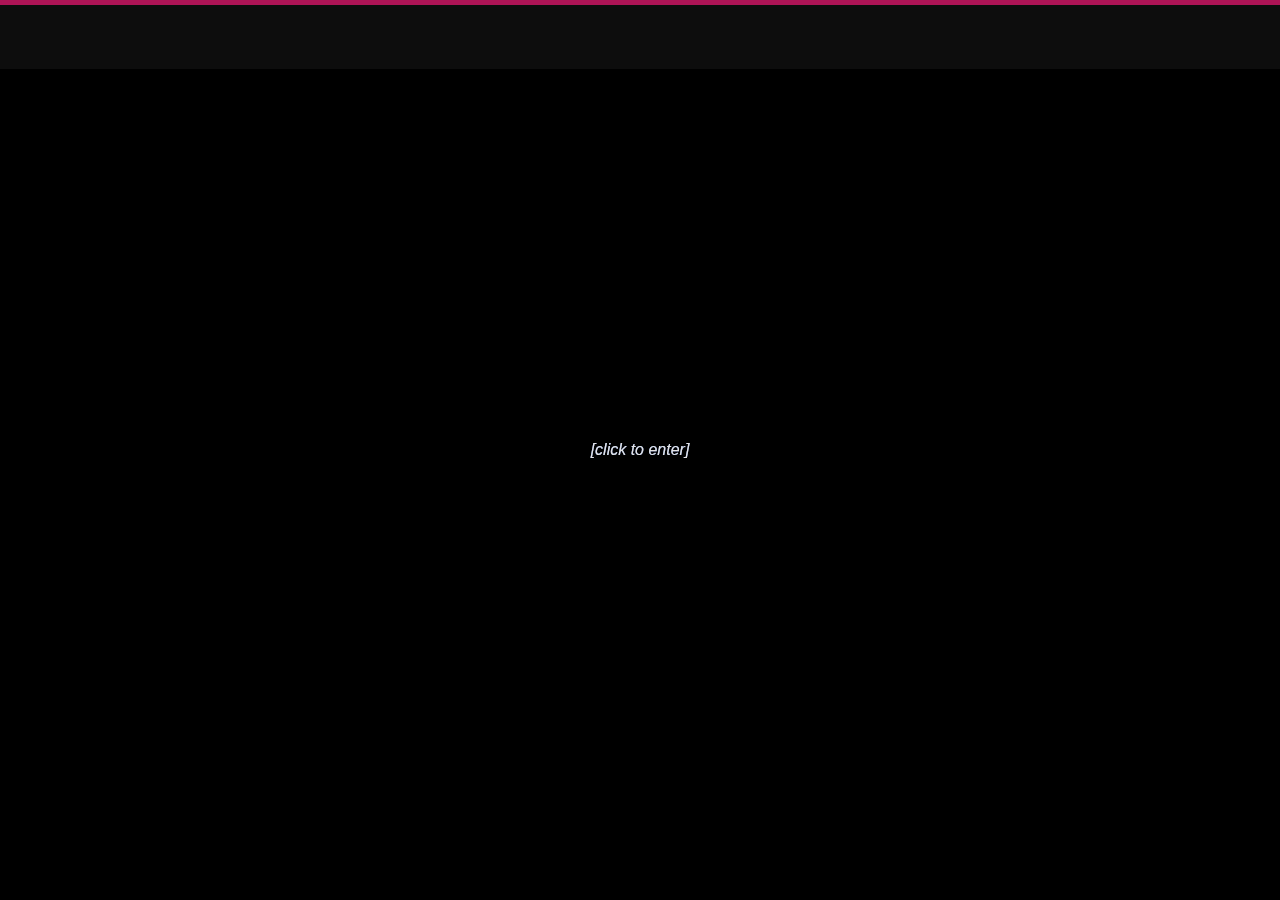
==== commit d311880c: "Got Board, added background and finished vouches page" ====
--- a/index.html
+++ b/index.html
@@ -10,8 +10,7 @@
   <meta name="author" content="@Joelmatic" />
   <meta property="og:title" content="Home - Joel matic">
   <meta property="og:site_name" content="Portfolio">
-  <meta property="og:description" content="Explore the captivating work of Joel matic, a visionary artist whose creations transcend the boundaries of imagination and reality. Joel matic's art is a mesmerizing blend of bold colors, intricate details, and thought-provoking themes that leave a lasting impression on all who encounter it. With an innovative approach to various mediums, including painting, sculpture, and digital art, matic's portfolio is a testament to his boundless creativity and versatility.">
-  <meta property="og:image" content="https://avatars.githubusercontent.com/u/78729990?v=4">
+  <meta property="og:description" content="Home Explore the work of Joelmatic or get in contact with me">
   <meta name="twitter:card" content="summary_large_image">
   <meta property="og:type" content="article">
   <meta property="og:locale" content="en_US">
@@ -24,6 +23,7 @@
   <link rel="stylesheet" type="text/css" href="assets/stylesheets/stylesheet.css" />
   <link rel="stylesheet" type="text/css"
     href="https://univevip.github.io/cdnjs.cloudflare.com/ajax/libs/animate.css/3.5.2/animate.min.css" />
+
   <div id="myDIV" style="border-top-color: #AD1456"></div>
 </head>
 
@@ -52,23 +52,30 @@
   <div class="container" style="display: none;">
     <center>
       <img src="https://avatars.githubusercontent.com/u/78729990?v=4" alt="Profile Picture" class="profile-pic">
+      <br>
     </center>
 
     <h1 class="brand-header">
       <a>@TheRealJoelmatic</a>
     </h1>
-
+    <br>
     <p><span id="brand"></span></p>
 
     <br>
 
     <center>
+      <br>
+      <br>
+      <a style="color: #949494;"><i>[internal links]</i></a>
+      <br>
+      <br>
       <a class="clickables" href="portfolio.html">[portfolio]</a>
+      <a class="clickables" href="vouch.html">[vouches]</a>
       <br>
       <br>
       <br>
       <br>
-      <a style="color: #949494;"><i>[links]</i></a>
+      <a style="color: #949494;"><i>[external links]</i></a>
       <br>
       <br>
       <a class="clickables" href="https://github.com/TheRealJoelmatic" target="_blank" rel="https://joelmatic.com/">[github.com]</a>
@@ -115,7 +122,7 @@
   </div>
 
   <div class="skip-container">
-    <i><a class="skip">[click to enter]</a></i>
+    <i><a id="click-to-enter" class="skip glitch" data-glitch="[click to enter]">[click to enter]</a></i>
   </div>
 
   <script type="text/javascript" src="assets/javascript/lib/jquery-3.1.1.min.js"></script>
--- a/assets/stylesheets/stylesheet.css
+++ b/assets/stylesheets/stylesheet.css
@@ -5,6 +5,21 @@
     - https://github.com/tsenart/sight/blob/master/fonts/Consolas.ttf (font),
     - https://emerald.gg/images/dot.png (2x2 dot, inspiration and pattern CSS)
 */
+@font-face {
+  font-family: '8-bit Operator';
+  src: url('../fonts/Ac437_DG_One.ttf') format('woff');
+  font-weight: normal;
+  font-style: normal;
+}
+
+* {
+
+  font-family: '8-bit Operator', consolas, sans-serif !important;
+}
+
+h1, h2, p {
+  font-family: '8-bit Operator', sans-serif !important;
+}
 
 #myDIV {
   width: 100%;
@@ -39,10 +54,20 @@
   text-decoration: none;
 }
 
+body:has(.skip-container) {
+  background: #000 !important; /* Set background to black */
+  background-image: url('');
+}
+
 body,
 input {
   color: #e4e3e3;
   background-color: rgb(13, 13, 13);
+  font-family: '8-bit Operator', sans-serif;
+  background-image: url('../background/bg.png');
+  background-size: cover;
+  background-repeat: no-repeat;
+  background-attachment: fixed;
 }
 
 @font-face {
@@ -82,6 +107,7 @@
 
 body {
   overflow-x: hidden;
+  font-family: '8-bit Operator', sans-serif !important;
 }
 
 input {
@@ -107,6 +133,7 @@
 body,
 input {
   background-color: rgb(13, 13, 13);
+  font-family: '8-bit Operator', sans-serif !important;
 }
 
 .box {
@@ -227,3 +254,59 @@
 ::-webkit-scrollbar {
   width: 0;
 }
+
+.glitch {
+	&:before, &:after {
+		display: block;
+		content: attr(data-glitch);
+		position: absolute;
+		top: 0;
+		left: 0;
+		height: 100%;
+		width: 100%;
+		opacity: 0.5; /* Lowered opacity */
+	} 
+	&:after {
+		color: #f0f;
+		z-index: -2;
+	} 
+	&:before {
+		color: #0ff;
+		z-index: -1;
+	}
+	&:hover {
+		&:before {
+			animation: glitch 0.2s cubic-bezier(.25, .46, .45, .94) both 10; /* Reduced duration and iterations */
+		}
+		&:after {
+			animation: glitch 0.2s cubic-bezier(.25, .46, .45, .94) reverse both 10; /* Reduced duration and iterations */
+		}
+	}
+}
+
+@media only screen and (max-width: 400px) {
+	.glitch {
+		font-size: 3em;
+	}
+}
+
+@keyframes glitch {
+	0% {
+		transform: translate(0);
+	}
+	20% {
+		transform: translate(-2px, 2px); /* Reduced movement */
+	}
+	40% {
+		transform: translate(-2px, -2px); /* Reduced movement */
+	}
+	60% {
+		transform: translate(2px, 2px); /* Reduced movement */
+	}
+	80% {
+		transform: translate(2px, -2px); /* Reduced movement */
+	}
+	to {
+		transform: translate(0);
+	}
+}